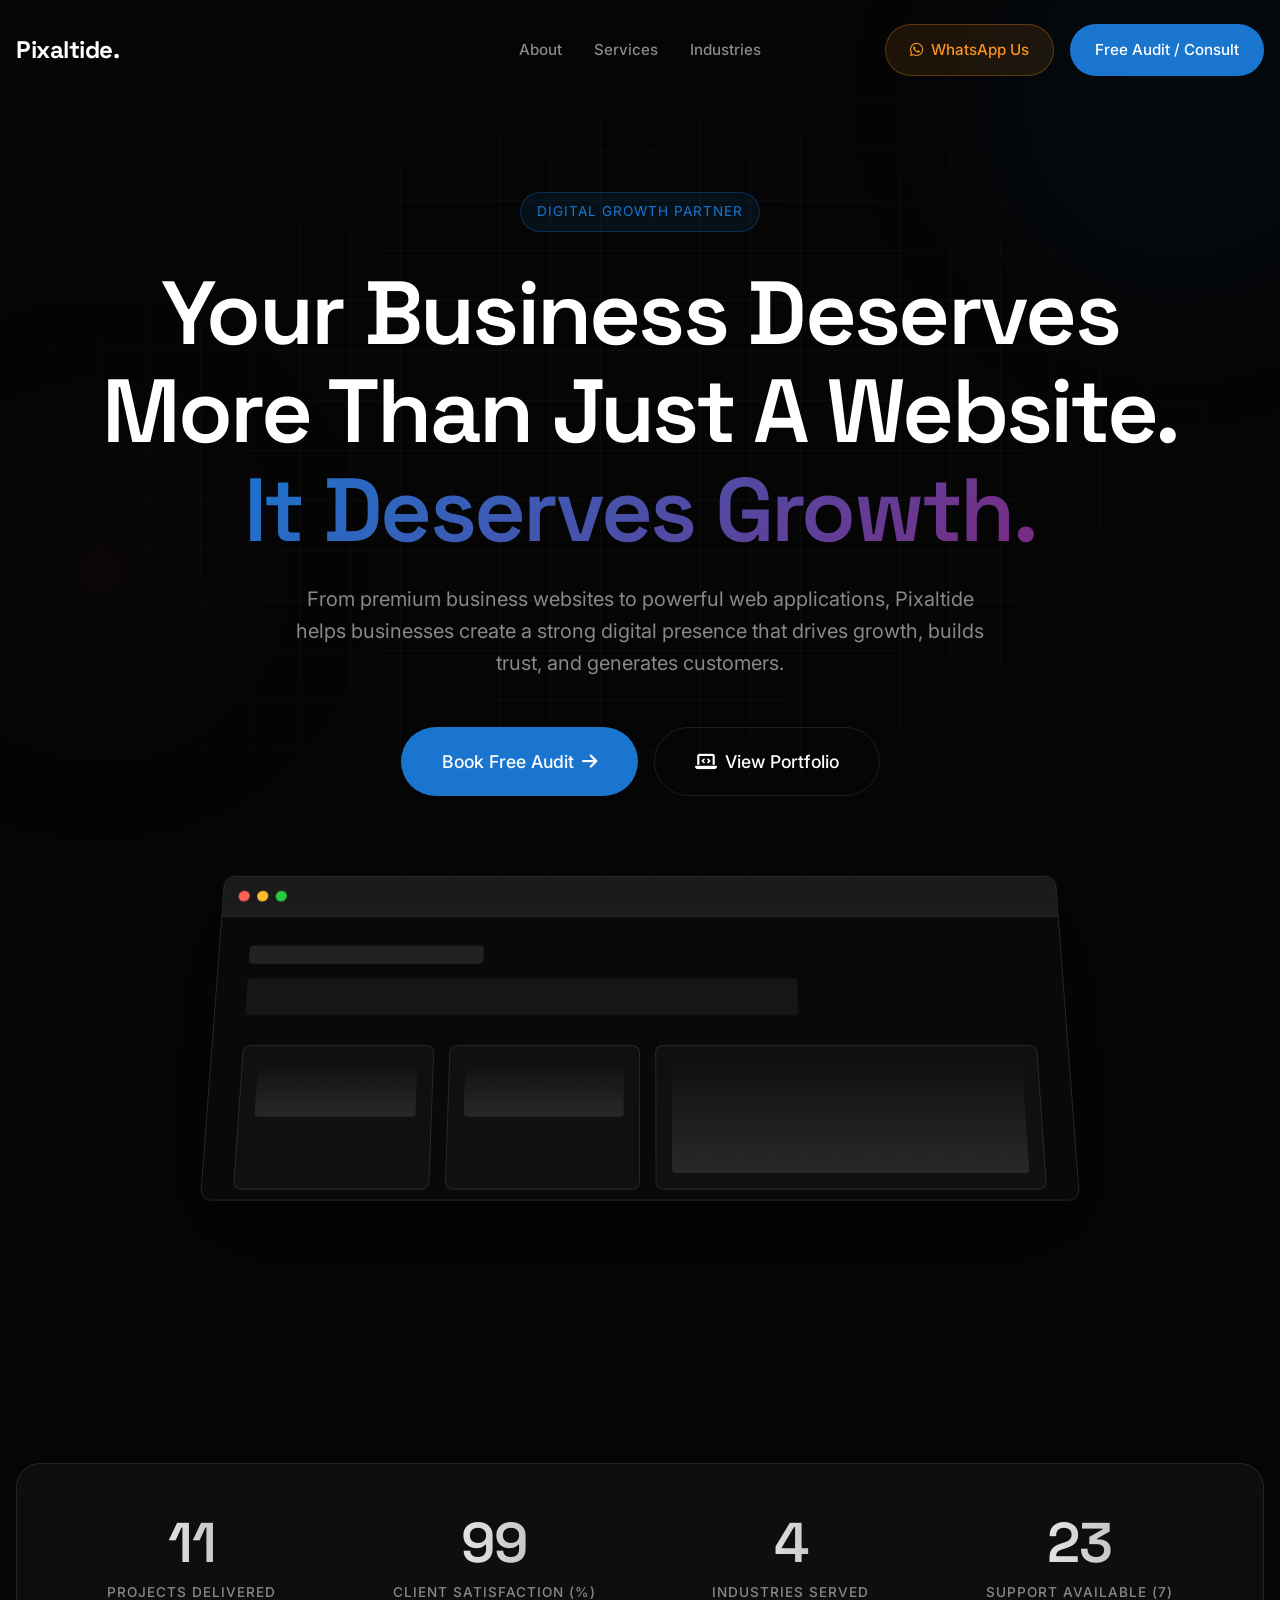
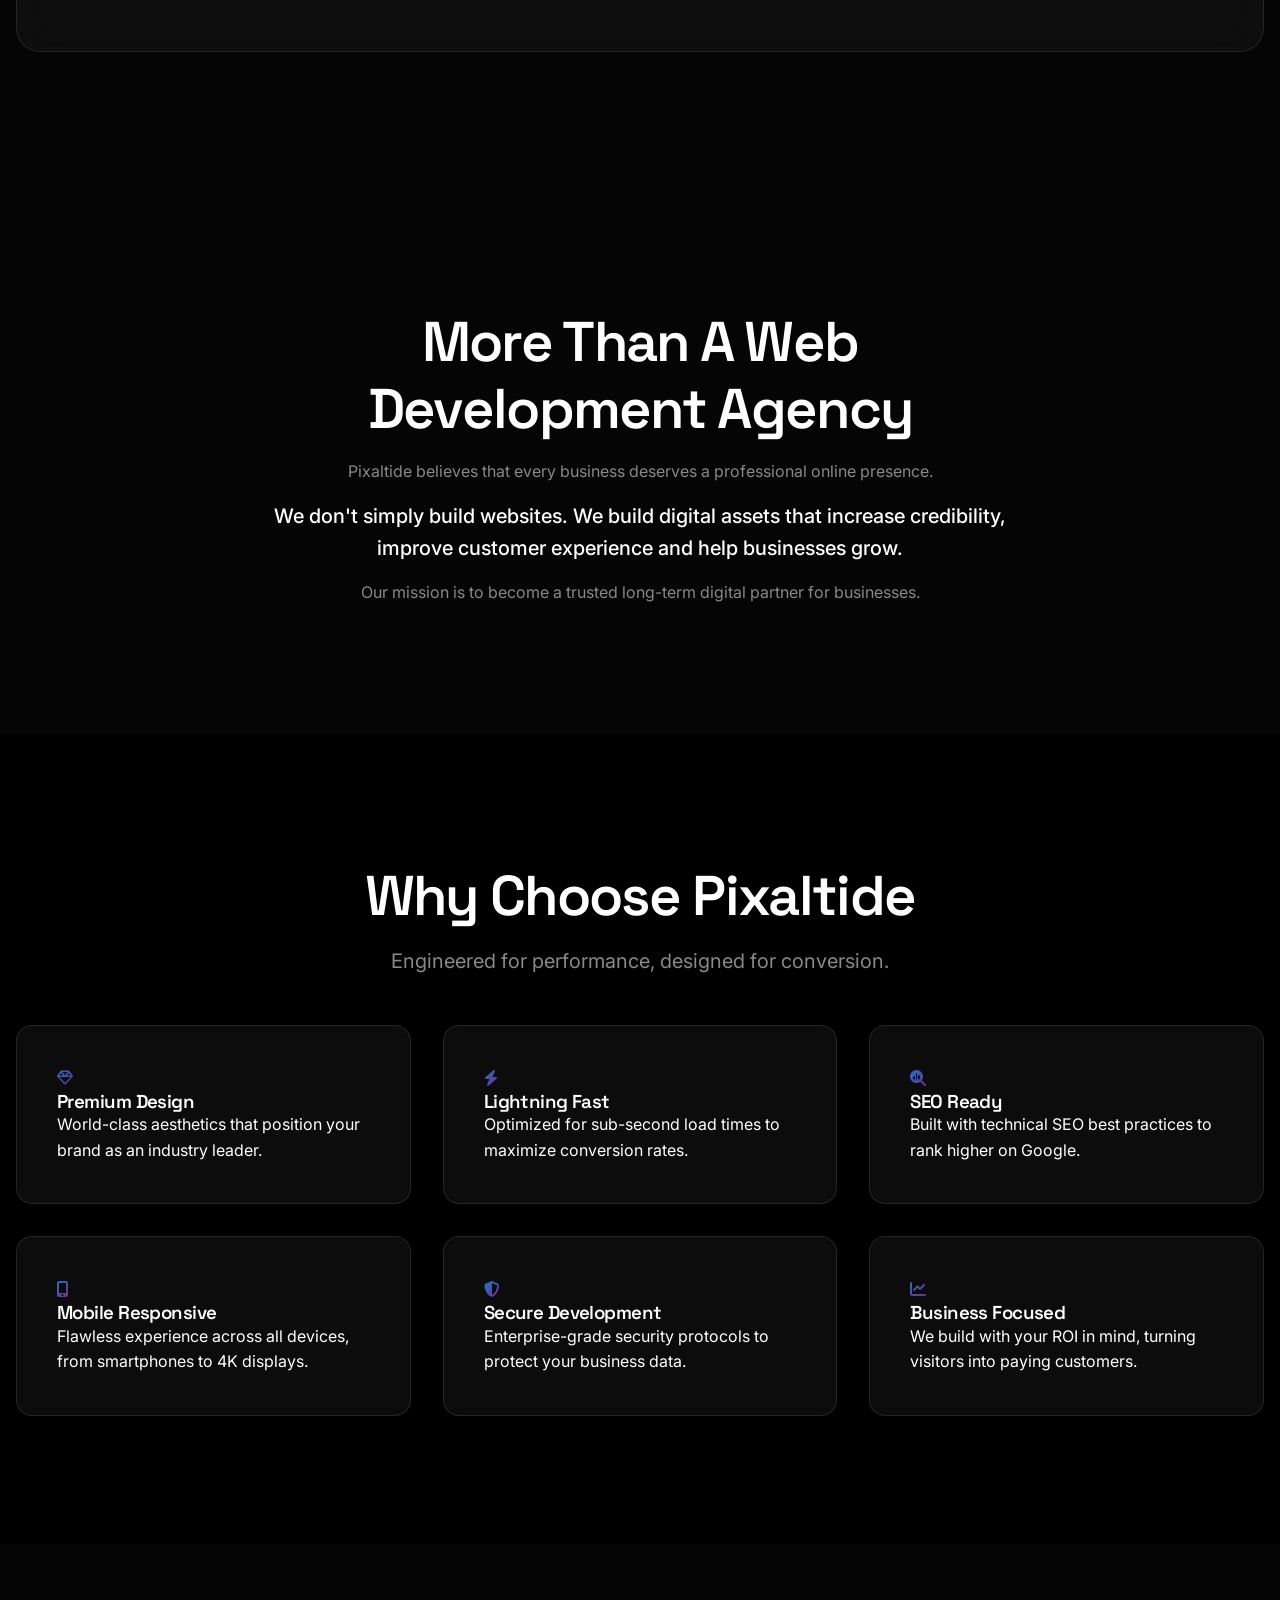
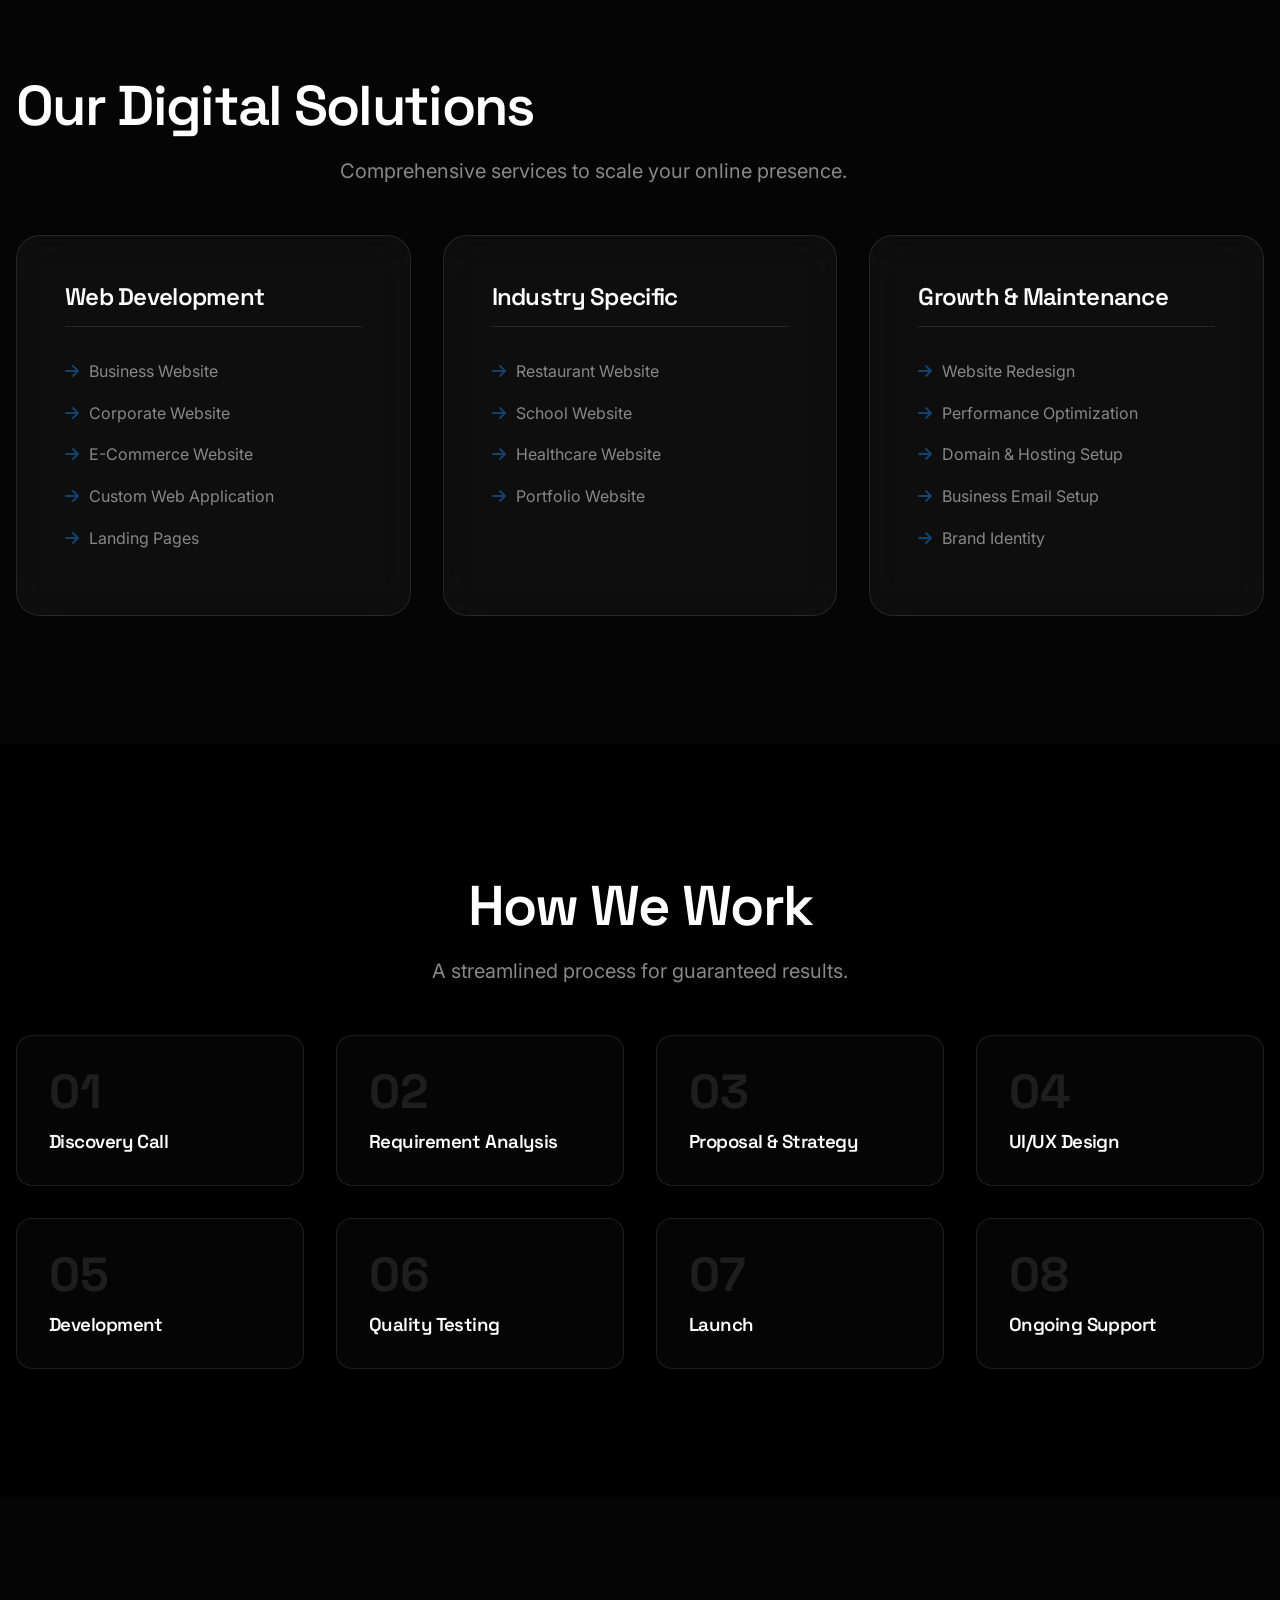
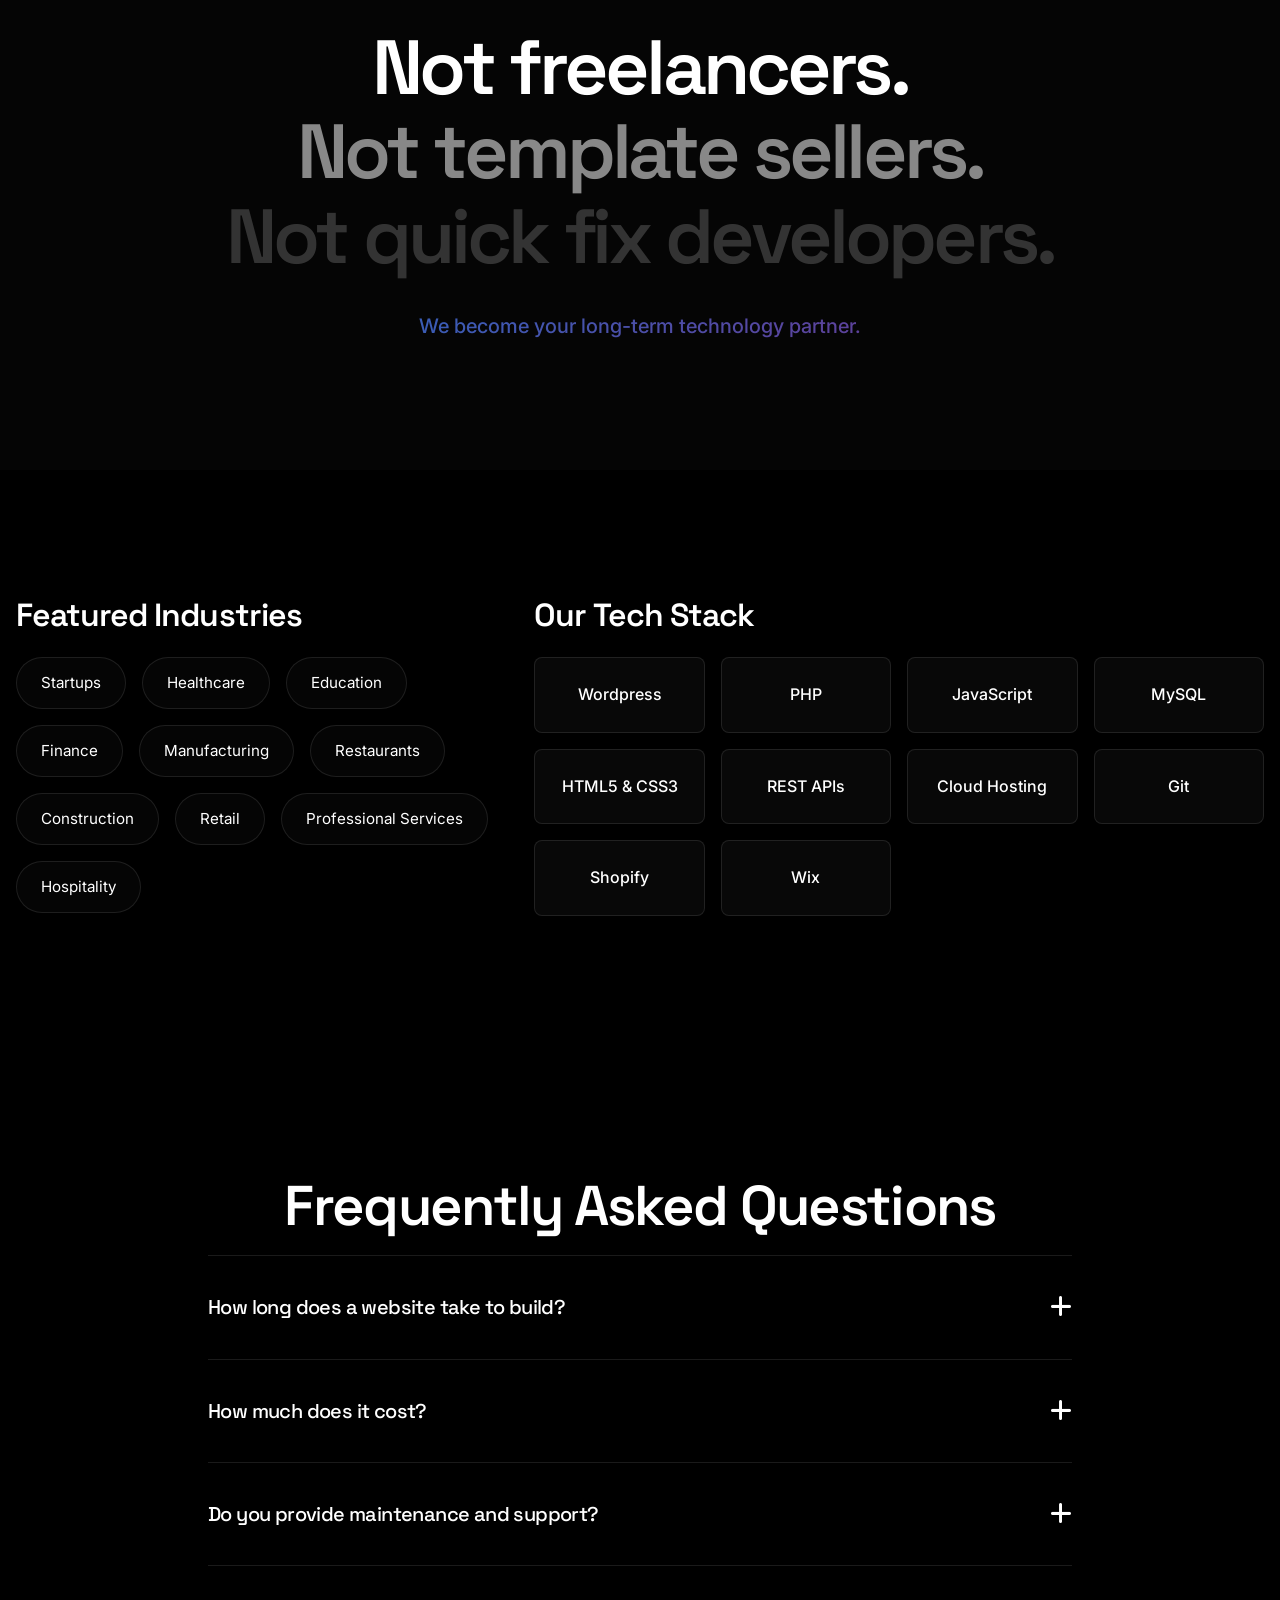
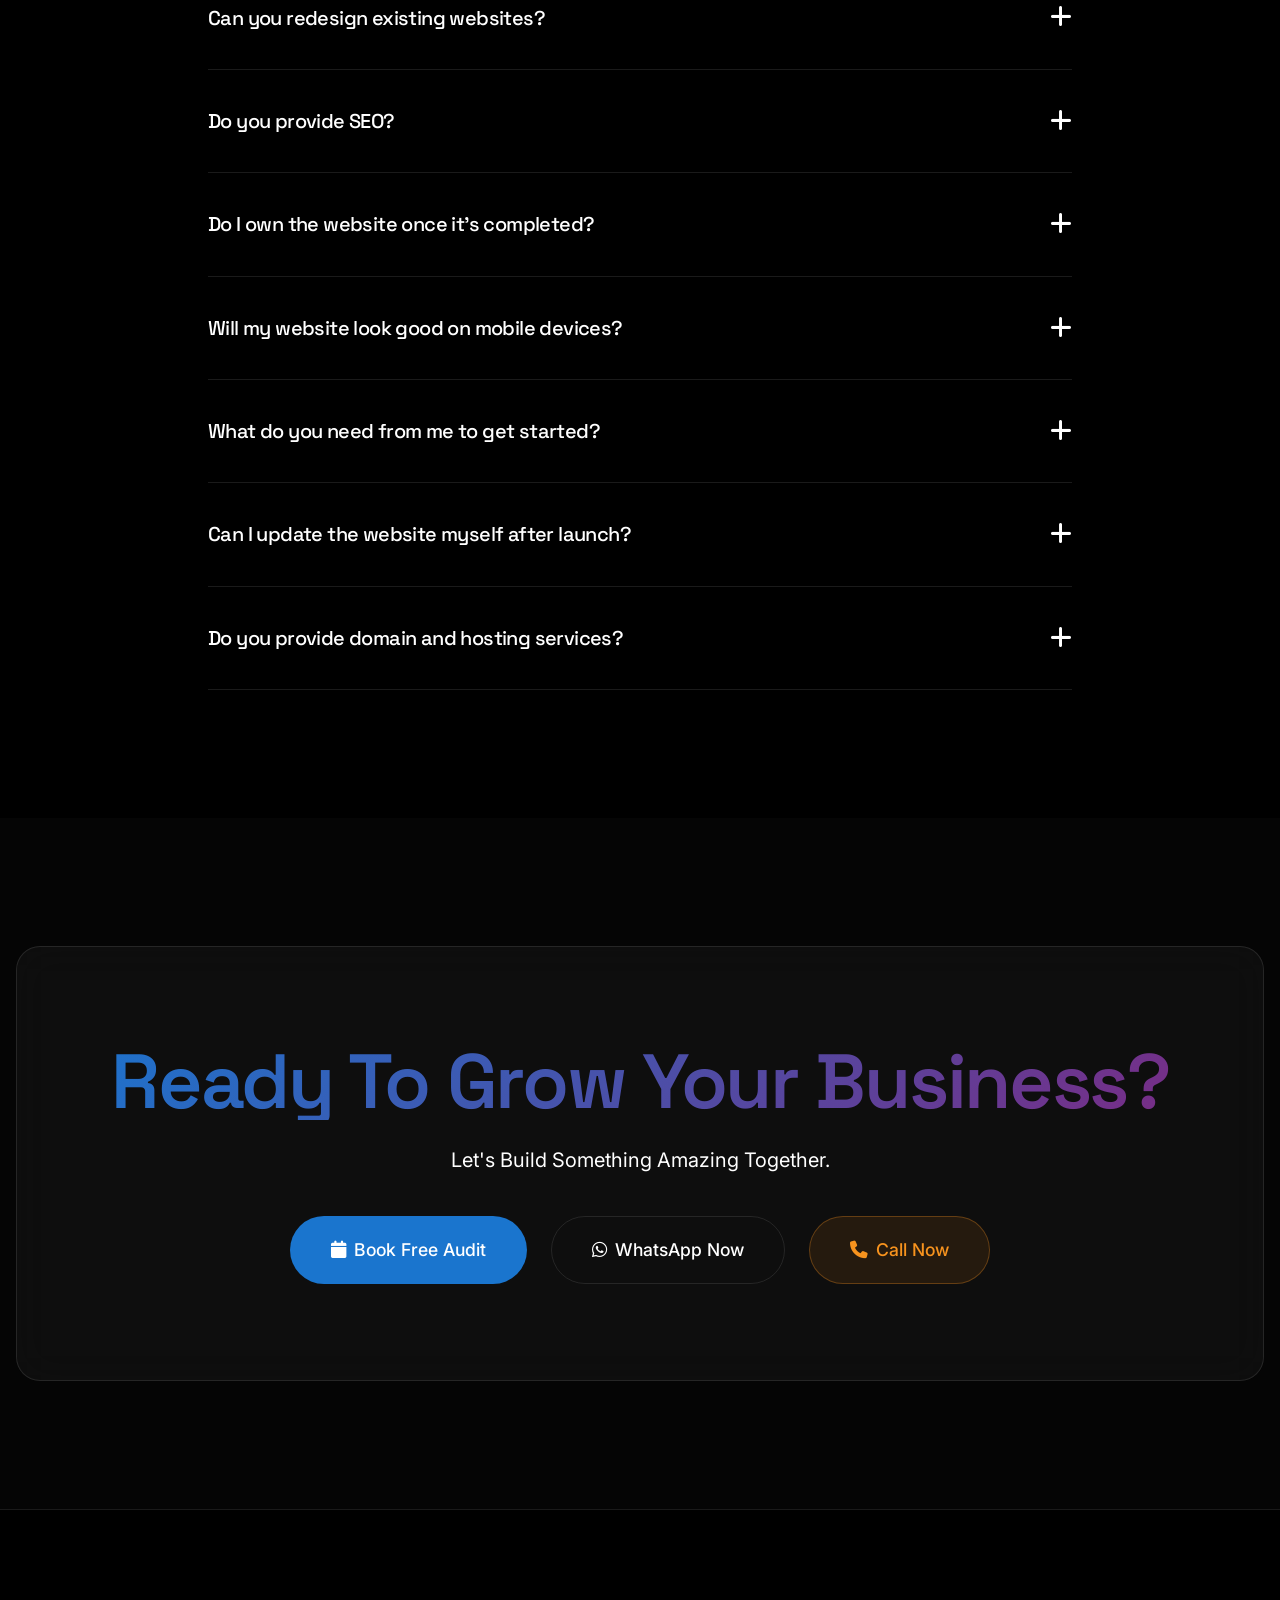
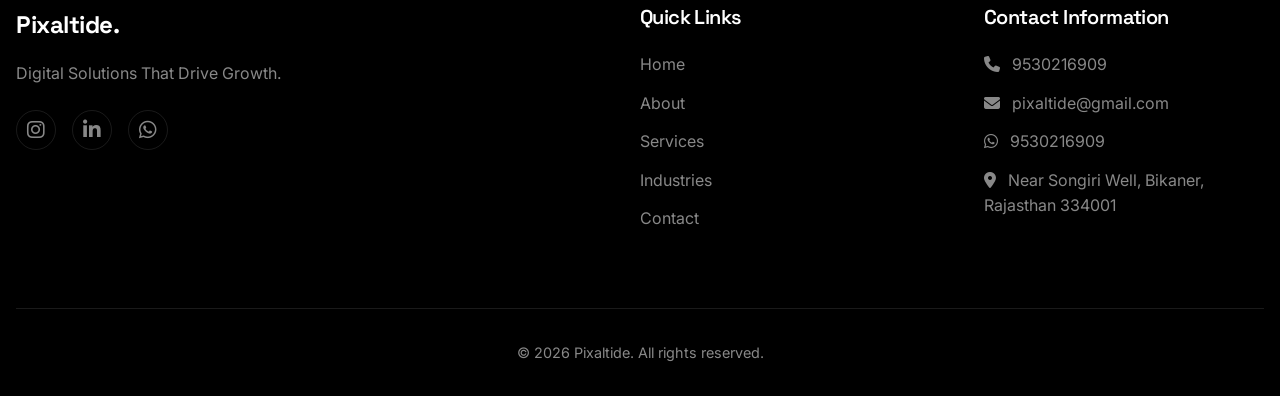
==== index.html @ f2111a34 "speed optimization" ====
<!DOCTYPE html>
<html lang="en">

<head>
  <meta charset="UTF-8">
  <meta name="viewport" content="width=device-width, initial-scale=1.0">

  <!-- Primary Meta Tags -->
  <title>Pixaltide | Best Web Development & Digital Growth Agency in Bikaner</title>
  <meta name="title" content="Pixaltide | Best Web Development & Digital Growth Agency in Bikaner">
  <meta name="description"
    content="Pixaltide is a top-rated web development and digital marketing agency in Bikaner, Rajasthan. We build premium websites, e-commerce stores, and digital strategies to grow your business.">
  <meta name="keywords"
    content="Web development Bikaner, Website design Bikaner, Digital marketing agency Rajasthan, E-commerce development, Custom web apps, SEO services Bikaner, Pixaltide, IT company Bikaner, Website developer near me">
  <meta name="author" content="Pixaltide">
  <meta name="robots" content="index, follow">
  <link rel="canonical" href="https://pixaltide.online/">

  <!-- Favicon -->
  <link rel="icon" type="image/svg+xml"
    href="data:image/svg+xml,%3Csvg xmlns='http://www.w3.org/2000/svg' viewBox='0 0 100 100'%3E%3Cdefs%3E%3ClinearGradient id='g' x1='0%25' y1='0%25' x2='100%25' y2='100%25'%3E%3Cstop offset='0%25' stop-color='%231A75CE'/%3E%3Cstop offset='100%25' stop-color='%237C2982'/%3E%3C/linearGradient%3E%3C/defs%3E%3Crect width='100' height='100' rx='20' fill='url(%23g)'/%3E%3Ctext x='50' y='72' font-family='Arial, sans-serif' font-size='65' font-weight='bold' fill='white' text-anchor='middle'%3EP%3C/text%3E%3C/svg%3E">
  <link rel="apple-touch-icon"
    href="data:image/svg+xml,%3Csvg xmlns='http://www.w3.org/2000/svg' viewBox='0 0 100 100'%3E%3Cdefs%3E%3ClinearGradient id='g' x1='0%25' y1='0%25' x2='100%25' y2='100%25'%3E%3Cstop offset='0%25' stop-color='%231A75CE'/%3E%3Cstop offset='100%25' stop-color='%237C2982'/%3E%3C/linearGradient%3E%3C/defs%3E%3Crect width='100' height='100' rx='20' fill='url(%23g)'/%3E%3Ctext x='50' y='72' font-family='Arial, sans-serif' font-size='65' font-weight='bold' fill='white' text-anchor='middle'%3EP%3C/text%3E%3C/svg%3E">

  <!-- Open Graph / Facebook -->
  <meta property="og:type" content="website">
  <meta property="og:url" content="https://pixaltide.online/">
  <meta property="og:title" content="Pixaltide | Premium Digital Growth Partner">
  <meta property="og:description"
    content="Build. Grow. Scale. We build premium websites and digital experiences that help businesses grow faster, build trust and generate more customers.">
  <meta property="og:image"
    content="https://images.unsplash.com/photo-1460925895917-afdab827c52f?ixlib=rb-4.0.3&auto=format&fit=crop&w=1200&q=80">

  <!-- Twitter -->
  <meta property="twitter:card" content="summary_large_image">
  <meta property="twitter:url" content="https://pixaltide.online/">
  <meta property="twitter:title" content="Pixaltide | Premium Digital Growth Partner">
  <meta property="twitter:description"
    content="Build. Grow. Scale. We build premium websites and digital experiences that help businesses grow faster, build trust and generate more customers.">
  <meta property="twitter:image"
    content="https://images.unsplash.com/photo-1460925895917-afdab827c52f?ixlib=rb-4.0.3&auto=format&fit=crop&w=1200&q=80">

  <!-- Preconnect to CDNs -->
  <link rel="preconnect" href="https://fonts.googleapis.com">
  <link rel="preconnect" href="https://fonts.gstatic.com" crossorigin>
  <link rel="preconnect" href="https://cdnjs.cloudflare.com" crossorigin>

  <!-- Fonts -->
  <link
    href="https://fonts.googleapis.com/css2?family=Inter:wght@300;400;500;600;700&family=Space+Grotesk:wght@500;600;700&display=swap"
    rel="stylesheet">

  <!-- FontAwesome for Icons (Deferred to prevent render blocking) -->
  <link rel="preload" href="https://cdnjs.cloudflare.com/ajax/libs/font-awesome/6.4.0/css/all.min.css" as="style" onload="this.onload=null;this.rel='stylesheet'">
  <noscript><link rel="stylesheet" href="https://cdnjs.cloudflare.com/ajax/libs/font-awesome/6.4.0/css/all.min.css"></noscript>

  <link rel="stylesheet" href="./src/style.css">

  <!-- Local SEO Schema Markup -->
  <script type="application/ld+json">
  {
    "@context": "https://schema.org",
    "@type": "ProfessionalService",
    "name": "Pixaltide",
    "image": "https://images.unsplash.com/photo-1460925895917-afdab827c52f?ixlib=rb-4.0.3&auto=format&fit=crop&w=1200&q=80",
    "url": "https://pixaltide.online",
    "telephone": "+919530216909",
    "email": "pixaltide@gmail.com",
    "description": "Premium Web Development & Digital Growth Partner based in Bikaner, Rajasthan.",
    "address": {
      "@type": "PostalAddress",
      "streetAddress": "Near Songiri Well",
      "addressLocality": "Bikaner",
      "addressRegion": "Rajasthan",
      "postalCode": "334001",
      "addressCountry": "IN"
    },
    "geo": {
      "@type": "GeoCoordinates",
      "latitude": "28.0229",
      "longitude": "73.3119"
    },
    "openingHoursSpecification": {
      "@type": "OpeningHoursSpecification",
      "dayOfWeek": [
        "Monday", "Tuesday", "Wednesday", "Thursday", "Friday", "Saturday"
      ],
      "opens": "09:00",
      "closes": "19:00"
    }
  }
  </script>

</head>

<body class="dark-theme">
  <!-- Grid Background -->
  <div class="bg-grid"></div>
  <div class="glow-orb orb-1"></div>
  <div class="glow-orb orb-2"></div>

  <!-- Navigation -->
  <header class="navbar" id="navbar">
    <div class="container nav-container">
      <a href="#" class="logo" style="font-weight: 700; font-size: 1.5rem; letter-spacing: -0.5px;">
        <span class="text">Pixaltide.</span>
      </a>
      <nav class="nav-links">
        <a href="#about">About</a>
        <a href="#services">Services</a>
        <!-- <a href="#portfolio">Portfolio</a> -->
        <a href="#industries">Industries</a>
        <!-- <a href="#blog">Blog</a> -->
      </nav>
      <div class="nav-actions">
        <a href="https://wa.me/919530216909" class="btn btn-secondary"><i class="fa-brands fa-whatsapp mr-2"></i>
          WhatsApp Us</a>
        <a href="https://calendly.com/pixaltide/30min" target="_blank" class="btn btn-primary">Free Audit / Consult</a>
      </div>
      <button class="mobile-menu-btn" aria-label="Toggle Menu">
        <span></span>
        <span></span>
        <span></span>
      </button>
    </div>
  </header>

  <!-- Mobile Menu Overlay -->
  <div class="mobile-menu">
    <div class="mobile-nav-links">
      <a href="#about" class="mobile-link">About</a>
      <a href="#services" class="mobile-link">Services</a>
      <!-- <a href="#portfolio" class="mobile-link">Portfolio</a> -->
      <a href="#industries" class="mobile-link">Industries</a>
      <!-- <a href="#blog" class="mobile-link">Blog</a> -->
      <a href="https://wa.me/919530216909" class="btn btn-secondary mt-4 w-full"><i
          class="fa-brands fa-whatsapp mr-2"></i> WhatsApp Us</a>
      <a href="https://calendly.com/pixaltide/30min" target="_blank" class="btn btn-primary mt-2 w-full">Free Audit /
        Consult</a>
    </div>
  </div>

  <main>
    <!-- HERO SECTION -->
    <section class="hero section-spacing" id="home">
      <div class="container hero-container">
        <div class="badge fade-up">Digital Growth Partner</div>
        <h1 class="hero-title fade-up stagger-1">
          Your Business Deserves <br>
          More Than Just A Website. <br>
          <span class="text-gradient">It Deserves Growth.</span>
        </h1>
        <p class="hero-subtitle fade-up stagger-2">
          From premium business websites to powerful web applications, Pixaltide helps businesses create a strong
          digital presence that drives growth, builds trust, and generates customers.
        </p>
        <div class="hero-ctas fade-up stagger-3">
          <a href="https://calendly.com/pixaltide/30min" target="_blank" class="btn btn-primary btn-lg">Book Free Audit
            <span class="arrow"><i class="fa-solid fa-arrow-right"></i></span></a>
          <a href="#portfolio" class="btn btn-outline btn-lg"><i class="fa-solid fa-laptop-code mr-2"></i> View
            Portfolio</a>
        </div>

        <div class="hero-dashboard fade-up stagger-4">
          <div class="dashboard-mockup glass-panel">
            <div class="mockup-header">
              <span class="dot red"></span>
              <span class="dot yellow"></span>
              <span class="dot green"></span>
            </div>
            <div class="mockup-body">
              <div class="skeleton-line w-30"></div>
              <div class="skeleton-title w-70"></div>
              <div class="stats-grid">
                <div class="stat-box">
                  <div class="skeleton-chart"></div>
                </div>
                <div class="stat-box">
                  <div class="skeleton-chart"></div>
                </div>
                <div class="stat-box">
                  <div class="skeleton-chart h-full"></div>
                </div>
              </div>
            </div>
          </div>
        </div>
      </div>
    </section>

    <!-- SOCIAL PROOF / STATS -->
    <section class="stats section-spacing py-0">
      <div class="container">
        <div class="stats-wrapper glass-panel fade-up">
          <div class="stat-item">
            <h2 class="stat-number" data-target="12">0</h2>
            <p class="stat-label">Projects Delivered</p>
          </div>
          <div class="stat-item">
            <h2 class="stat-number" data-target="100">0</h2>
            <p class="stat-label">Client Satisfaction (%)</p>
          </div>
          <div class="stat-item">
            <h2 class="stat-number" data-target="5">0</h2>
            <p class="stat-label">Industries Served</p>
          </div>
          <div class="stat-item">
            <h2 class="stat-number" data-target="24">0</h2>
            <p class="stat-label">Support Available (7)</p>
          </div>
        </div>
      </div>
    </section>

    <!-- ABOUT SECTION -->
    <section class="about section-spacing" id="about">
      <div class="container text-center">
        <h2 class="section-title fade-up">More Than A Web <br>Development Agency</h2>
        <div class="about-content fade-up stagger-1 mx-auto max-w-3xl">
          <p class="text-lg text-muted mb-4">
            Pixaltide believes that every business deserves a professional online presence.
          </p>
          <p class="text-xl fw-500 text-white mb-4">
            We don't simply build websites. We build digital assets that increase credibility, improve customer
            experience and help businesses grow.
          </p>
          <p class="text-lg text-muted">
            Our mission is to become a trusted long-term digital partner for businesses.
          </p>
        </div>
      </div>
    </section>

    <!-- WHY CHOOSE US -->
    <section class="features section-spacing bg-darker">
      <div class="container">
        <div class="section-header text-center fade-up">
          <h2 class="section-title">Why Choose Pixaltide</h2>
          <p class="section-subtitle">Engineered for performance, designed for conversion.</p>
        </div>
        <div class="grid grid-3">
          <!-- Features -->
          <div class="card glass-card fade-up">
            <div class="card-icon"><i class="fa-regular fa-gem text-gradient"></i></div>
            <h3>Premium Design</h3>
            <p>World-class aesthetics that position your brand as an industry leader.</p>
          </div>
          <div class="card glass-card fade-up stagger-1">
            <div class="card-icon"><i class="fa-solid fa-bolt text-gradient"></i></div>
            <h3>Lightning Fast</h3>
            <p>Optimized for sub-second load times to maximize conversion rates.</p>
          </div>
          <div class="card glass-card fade-up stagger-2">
            <div class="card-icon"><i class="fa-solid fa-magnifying-glass-chart text-gradient"></i></div>
            <h3>SEO Ready</h3>
            <p>Built with technical SEO best practices to rank higher on Google.</p>
          </div>
          <div class="card glass-card fade-up">
            <div class="card-icon"><i class="fa-solid fa-mobile-screen-button text-gradient"></i></div>
            <h3>Mobile Responsive</h3>
            <p>Flawless experience across all devices, from smartphones to 4K displays.</p>
          </div>
          <div class="card glass-card fade-up stagger-1">
            <div class="card-icon"><i class="fa-solid fa-shield-halved text-gradient"></i></div>
            <h3>Secure Development</h3>
            <p>Enterprise-grade security protocols to protect your business data.</p>
          </div>
          <div class="card glass-card fade-up stagger-2">
            <div class="card-icon"><i class="fa-solid fa-chart-line text-gradient"></i></div>
            <h3>Business Focused</h3>
            <p>We build with your ROI in mind, turning visitors into paying customers.</p>
          </div>
        </div>
      </div>
    </section>

    <!-- SERVICES -->
    <section class="services section-spacing" id="services">
      <div class="container">
        <div class="section-header fade-up">
          <h2 class="section-title">Our Digital Solutions</h2>
          <p class="section-subtitle">Comprehensive services to scale your online presence.</p>
        </div>

        <div class="service-grid">
          <!-- Web Dev -->
          <div class="service-card glass-panel fade-up">
            <h3 class="service-category">Web Development</h3>
            <ul class="service-list">
              <li>Business Website</li>
              <li>Corporate Website</li>
              <li>E-Commerce Website</li>
              <li>Custom Web Application</li>
              <li>Landing Pages</li>
            </ul>
          </div>

          <!-- Industry Specific -->
          <div class="service-card glass-panel fade-up stagger-1">
            <h3 class="service-category">Industry Specific</h3>
            <ul class="service-list">
              <li>Restaurant Website</li>
              <li>School Website</li>
              <li>Healthcare Website</li>
              <li>Portfolio Website</li>
            </ul>
          </div>

          <!-- Tech & Maintenance -->
          <div class="service-card glass-panel fade-up stagger-2">
            <h3 class="service-category">Growth & Maintenance</h3>
            <ul class="service-list">
              <li>Website Redesign</li>
              <li>Performance Optimization</li>
              <li>Domain & Hosting Setup</li>
              <li>Business Email Setup</li>
              <li>Brand Identity</li>
            </ul>
          </div>
        </div>
      </div>
    </section>

    <!-- PORTFOLIO SECTION -->
    <!-- <section class="portfolio section-spacing bg-darker" id="portfolio">
      <div class="container">
        <div class="section-header text-center fade-up">
          <h2 class="section-title">Our Work</h2>
          <p class="section-subtitle">A glimpse into the digital experiences we've crafted.</p>
        </div>

        <div class="grid grid-3">

          <div class="card glass-card fade-up">
            <div class="portfolio-img-wrapper" style="overflow: hidden; border-radius: 8px; margin-bottom: 1rem;">
              <img
                src="https://images.unsplash.com/photo-1555421689-491a97ff2040?ixlib=rb-4.0.3&auto=format&fit=crop&w=800&q=80"
                alt="E-Commerce Project"
                style="width: 100%; height: 220px; object-fit: cover; transition: transform 0.3s ease;"
                onmouseover="this.style.transform='scale(1.05)'" onmouseout="this.style.transform='scale(1)'">
            </div>
            <div class="badge badge-gold mb-3">E-Commerce</div>
            <h3><a href="#" style="color: inherit; text-decoration: none;">Urban Fashion Store</a></h3>
            <p class="text-muted" style="margin-top: 8px;">A high-converting premium e-commerce platform with fast
              checkout.</p>
            <a href="#" class="text-gradient fw-500"
              style="display: inline-block; margin-top: 1rem; text-decoration: none;">View Project <i
                class="fa-solid fa-arrow-right ml-1"></i></a>
          </div>


          <div class="card glass-card fade-up stagger-1">
            <div class="portfolio-img-wrapper" style="overflow: hidden; border-radius: 8px; margin-bottom: 1rem;">
              <img
                src="https://images.unsplash.com/photo-1497366216548-37526070297c?ixlib=rb-4.0.3&auto=format&fit=crop&w=800&q=80"
                alt="Corporate Website"
                style="width: 100%; height: 220px; object-fit: cover; transition: transform 0.3s ease;"
                onmouseover="this.style.transform='scale(1.05)'" onmouseout="this.style.transform='scale(1)'">
            </div>
            <div class="badge badge-gold mb-3">Corporate</div>
            <h3><a href="#" style="color: inherit; text-decoration: none;">Nexus Financial Group</a></h3>
            <p class="text-muted" style="margin-top: 8px;">A professional, trust-building corporate website for a
              finance firm.</p>
            <a href="#" class="text-gradient fw-500"
              style="display: inline-block; margin-top: 1rem; text-decoration: none;">View Project <i
                class="fa-solid fa-arrow-right ml-1"></i></a>
          </div>


          <div class="card glass-card fade-up stagger-2">
            <div class="portfolio-img-wrapper" style="overflow: hidden; border-radius: 8px; margin-bottom: 1rem;">
              <img
                src="https://images.unsplash.com/photo-1514933651103-005eec06c04b?ixlib=rb-4.0.3&auto=format&fit=crop&w=800&q=80"
                alt="Restaurant Web App"
                style="width: 100%; height: 220px; object-fit: cover; transition: transform 0.3s ease;"
                onmouseover="this.style.transform='scale(1.05)'" onmouseout="this.style.transform='scale(1)'">
            </div>
            <div class="badge badge-gold mb-3">Hospitality</div>
            <h3><a href="#" style="color: inherit; text-decoration: none;">Gourmet Bistro</a></h3>
            <p class="text-muted" style="margin-top: 8px;">An elegant restaurant website with integrated online
              reservations.</p>
            <a href="#" class="text-gradient fw-500"
              style="display: inline-block; margin-top: 1rem; text-decoration: none;">View Project <i
                class="fa-solid fa-arrow-right ml-1"></i></a>
          </div>
        </div>
      </div>
    </section> -->

    <!-- CA FIRM PARTNERSHIP -->
    <!-- <section class="ca-partnership section-spacing">
      <div class="container">
        <div class="ca-wrapper glass-panel gradient-border fade-up">
          <div class="ca-content">
            <div class="badge badge-gold mb-4">Special Partnership Program</div>
            <h2 class="section-title">Helping CA Firms Deliver Complete Digital Solutions</h2>
            <p class="text-lg text-muted mb-6">
              Pixaltide partners with Chartered Accountants to provide professional websites and digital services
              directly to their clients, acting as your extended tech team.
            </p>
            <ul class="check-list">
              <li><span class="check"><i class="fa-solid fa-check"></i></span> Trusted Partnership</li>
              <li><span class="check"><i class="fa-solid fa-check"></i></span> Professional Process</li>
              <li><span class="check"><i class="fa-solid fa-check"></i></span> White-label Support</li>
              <li><span class="check"><i class="fa-solid fa-check"></i></span> Long-Term Collaboration</li>
            </ul>
            <a href="https://calendly.com/pixaltide/30min" target="_blank" class="btn btn-outline mt-6">Partner With Us</a>
          </div>
          <div class="ca-graphic">
            <div class="abstract-shape"></div>
          </div>
        </div>
      </div>
    </section> -->

    <!-- PROCESS -->
    <section class="process section-spacing bg-darker">
      <div class="container">
        <div class="section-header text-center fade-up">
          <h2 class="section-title">How We Work</h2>
          <p class="section-subtitle">A streamlined process for guaranteed results.</p>
        </div>

        <div class="process-timeline">
          <div class="process-step fade-up">
            <div class="step-number">01</div>
            <h3>Discovery Call</h3>
          </div>
          <div class="process-step fade-up stagger-1">
            <div class="step-number">02</div>
            <h3>Requirement Analysis</h3>
          </div>
          <div class="process-step fade-up stagger-2">
            <div class="step-number">03</div>
            <h3>Proposal & Strategy</h3>
          </div>
          <div class="process-step fade-up stagger-3">
            <div class="step-number">04</div>
            <h3>UI/UX Design</h3>
          </div>
          <div class="process-step fade-up">
            <div class="step-number">05</div>
            <h3>Development</h3>
          </div>
          <div class="process-step fade-up stagger-1">
            <div class="step-number">06</div>
            <h3>Quality Testing</h3>
          </div>
          <div class="process-step fade-up stagger-2">
            <div class="step-number">07</div>
            <h3>Launch</h3>
          </div>
          <div class="process-step fade-up stagger-3">
            <div class="step-number">08</div>
            <h3>Ongoing Support</h3>
          </div>
        </div>
      </div>
    </section>

    <!-- WHY WE ARE DIFFERENT -->
    <section class="different section-spacing">
      <div class="container text-center">
        <h2 class="massive-text fade-up">Not freelancers.</h2>
        <h2 class="massive-text text-muted fade-up stagger-1">Not template sellers.</h2>
        <h2 class="massive-text text-dark fade-up stagger-2">Not quick fix developers.</h2>
        <p class="text-xl fw-500 text-gradient mt-8 fade-up stagger-3">We become your long-term technology partner.</p>
      </div>
    </section>

    <!-- INDUSTRIES & TECH STACK -->
    <section class="industries-tech section-spacing bg-darker" id="industries">
      <div class="container">
        <div class="grid grid-2-uneven">

          <div class="industries-col fade-up">
            <h3 class="mb-6 text-2xl">Featured Industries</h3>
            <div class="pill-container">
              <span class="pill">Startups</span>
              <span class="pill">Healthcare</span>
              <span class="pill">Education</span>
              <span class="pill">Finance</span>
              <span class="pill">Manufacturing</span>
              <span class="pill">Restaurants</span>
              <span class="pill">Construction</span>
              <span class="pill">Retail</span>
              <span class="pill">Professional Services</span>
              <span class="pill">Hospitality</span>
            </div>
          </div>

          <div class="tech-col fade-up stagger-1">
            <h3 class="mb-6 text-2xl">Our Tech Stack</h3>
            <div class="tech-grid">
              <div class="tech-item">Wordpress</div>
              <div class="tech-item">PHP</div>
              <div class="tech-item">JavaScript</div>
              <div class="tech-item">MySQL</div>
              <div class="tech-item">HTML5 & CSS3</div>
              <div class="tech-item">REST APIs</div>
              <div class="tech-item">Cloud Hosting</div>
              <div class="tech-item">Git</div>
              <div class="tech-item">Shopify</div>
              <div class="tech-item">Wix</div>
            </div>
          </div>

        </div>
      </div>
    </section>

    <!-- BLOG SECTION (MEDIUM) -->
    <!-- <section class="blog section-spacing" id="blog">
      <div class="container">
        <div class="section-header text-center fade-up">
          <h2 class="section-title">Latest Insights</h2>
          <p class="section-subtitle">Read our latest articles on Medium</p>
        </div>

        <div class="grid grid-3">

          <div class="card glass-card fade-up">
            <img
              src="https://images.unsplash.com/photo-1460925895917-afdab827c52f?ixlib=rb-4.0.3&auto=format&fit=crop&w=800&q=80"
              alt="Blog Post"
              style="width: 100%; height: 200px; object-fit: cover; border-radius: 8px; margin-bottom: 1rem;">
            <div class="badge badge-gold mb-4">Web Development</div>
            <h3><a href="https://medium.com/@pixaltide" target="_blank"
                style="color: inherit; text-decoration: none;">10 Web Design Trends to Watch in 2026</a></h3>
            <p class="text-muted" style="margin-top: 10px;">Discover the latest trends that are shaping the future of
              web design and user experience.</p>
            <a href="https://medium.com/@pixaltide" target="_blank" class="btn btn-outline"
              style="margin-top: 1.5rem;">Read on Medium <i class="fa-solid fa-arrow-up-right-from-square ml-2"></i></a>
          </div>


          <div class="card glass-card fade-up stagger-1">
            <img
              src="https://images.unsplash.com/photo-1551288049-bebda4e38f71?ixlib=rb-4.0.3&auto=format&fit=crop&w=800&q=80"
              alt="Blog Post"
              style="width: 100%; height: 200px; object-fit: cover; border-radius: 8px; margin-bottom: 1rem;">
            <div class="badge badge-gold mb-4">SEO Strategy</div>
            <h3><a href="https://medium.com/@pixaltide" target="_blank"
                style="color: inherit; text-decoration: none;">How to Optimize Your Site for Speed</a></h3>
            <p class="text-muted" style="margin-top: 10px;">Learn why page speed matters and how you can optimize your
              website to rank higher.</p>
            <a href="https://medium.com/@pixaltide" target="_blank" class="btn btn-outline"
              style="margin-top: 1.5rem;">Read on Medium <i class="fa-solid fa-arrow-up-right-from-square ml-2"></i></a>
          </div>


          <div class="card glass-card fade-up stagger-2">
            <img
              src="https://images.unsplash.com/photo-1552664730-d307ca884978?ixlib=rb-4.0.3&auto=format&fit=crop&w=800&q=80"
              alt="Blog Post"
              style="width: 100%; height: 200px; object-fit: cover; border-radius: 8px; margin-bottom: 1rem;">
            <div class="badge badge-gold mb-4">Business Growth</div>
            <h3><a href="https://medium.com/@pixaltide" target="_blank"
                style="color: inherit; text-decoration: none;">Why Your Business Needs a Custom Web App</a></h3>
            <p class="text-muted" style="margin-top: 10px;">Explore how custom web applications can automate your
              business processes effectively.</p>
            <a href="https://medium.com/@pixaltide" target="_blank" class="btn btn-outline"
              style="margin-top: 1.5rem;">Read on Medium <i class="fa-solid fa-arrow-up-right-from-square ml-2"></i></a>
          </div>
        </div>

        <div class="text-center mt-8 fade-up">
          <a href="https://medium.com/@pixaltide" target="_blank" class="btn btn-primary btn-lg">View All Articles on
            Medium <i class="fa-brands fa-medium ml-2"></i></a>
        </div>
      </div>
    </section> -->

    <!-- FAQ -->
    <section class="faq section-spacing bg-darker">
      <div class="container max-w-4xl">
        <div class="section-header text-center fade-up">
          <h2 class="section-title">Frequently Asked Questions</h2>
        </div>

        <div class="accordion fade-up">
          <div class="accordion-item">
            <div class="accordion-header">
              <h3>How long does a website take to build?</h3>
              <span class="icon"><i class="fa-solid fa-plus"></i></span>
            </div>
            <div class="accordion-body">
              <p>Depending on the complexity, a standard business website takes 2-4 weeks, while custom web applications
                can take 6-12 weeks.</p>
            </div>
          </div>
          <div class="accordion-item">
            <div class="accordion-header">
              <h3>How much does it cost?</h3>
              <span class="icon"><i class="fa-solid fa-plus"></i></span>
            </div>
            <div class="accordion-body">
              <p>Every project is unique. We provide custom quotes after our discovery call and requirement analysis to
                ensure you only pay for exactly what your business needs.</p>
            </div>
          </div>
          <div class="accordion-item">
            <div class="accordion-header">
              <h3>Do you provide maintenance and support?</h3>
              <span class="icon"><i class="fa-solid fa-plus"></i></span>
            </div>
            <div class="accordion-body">
              <p>Yes, we believe in long-term partnerships. We offer ongoing maintenance, security updates, and
                performance monitoring for all our clients.</p>
            </div>
          </div>
          <div class="accordion-item">
            <div class="accordion-header">
              <h3>Can you redesign existing websites?</h3>
              <span class="icon"><i class="fa-solid fa-plus"></i></span>
            </div>
            <div class="accordion-body">
              <p>Absolutely. We can completely revamp your existing website to improve its design, performance, and
                conversion rates.</p>
            </div>
          </div>
          <div class="accordion-item">
            <div class="accordion-header">
              <h3>Do you provide SEO?</h3>
              <span class="icon"><i class="fa-solid fa-plus"></i></span>
            </div>
            <div class="accordion-body">
              <p>Yes, all our websites are built with technical SEO best practices. We also offer advanced SEO services
                to help you rank higher on Google.</p>
            </div>
          </div>
          <div class="accordion-item">
            <div class="accordion-header">
              <h3>Do I own the website once it's completed?</h3>
              <span class="icon"><i class="fa-solid fa-plus"></i></span>
            </div>
            <div class="accordion-body">
              <p>Yes, absolutely. Once the project is fully paid for and launched, you have 100% ownership of your
                website, including the design, content, and source code.</p>
            </div>
          </div>
          <div class="accordion-item">
            <div class="accordion-header">
              <h3>Will my website look good on mobile devices?</h3>
              <span class="icon"><i class="fa-solid fa-plus"></i></span>
            </div>
            <div class="accordion-body">
              <p>Definitely. Over 60% of web traffic comes from mobile devices, so all our websites are built with a
                "mobile-first" approach to ensure flawless performance on any screen size.</p>
            </div>
          </div>
          <div class="accordion-item">
            <div class="accordion-header">
              <h3>What do you need from me to get started?</h3>
              <span class="icon"><i class="fa-solid fa-plus"></i></span>
            </div>
            <div class="accordion-body">
              <p>To begin, we'll need your business logo, brand colors, text content for the pages, and any specific
                features you want. Don't have these ready? We can help you create them.</p>
            </div>
          </div>
          <div class="accordion-item">
            <div class="accordion-header">
              <h3>Can I update the website myself after launch?</h3>
              <span class="icon"><i class="fa-solid fa-plus"></i></span>
            </div>
            <div class="accordion-body">
              <p>Yes! We build websites on user-friendly content management systems (CMS). We'll provide you with a
                dashboard and training so you can easily update text, images, and blogs without knowing how to code.</p>
            </div>
          </div>
          <div class="accordion-item">
            <div class="accordion-header">
              <h3>Do you provide domain and hosting services?</h3>
              <span class="icon"><i class="fa-solid fa-plus"></i></span>
            </div>
            <div class="accordion-body">
              <p>Yes, we offer complete end-to-end solutions. We can register your domain, set up premium lightning-fast
                hosting, and configure professional business emails for your team.</p>
            </div>
          </div>
        </div>
      </div>
    </section>

    <!-- FINAL CTA -->
    <section class="final-cta section-spacing" id="contact">
      <div class="container">
        <div class="cta-box glass-panel text-center fade-up">
          <h2 class="massive-title text-gradient mb-6">Ready To Grow Your Business?</h2>
          <p class="text-xl mb-10">Let's Build Something Amazing Together.</p>
          <div class="cta-buttons">
            <a href="https://calendly.com/pixaltide/30min" target="_blank" class="btn btn-primary btn-lg"><i
                class="fa-solid fa-calendar mr-2"></i> Book Free Audit</a>
            <a href="https://wa.me/919530216909" class="btn btn-outline btn-lg"><i
                class="fa-brands fa-whatsapp mr-2"></i> WhatsApp Now</a>
            <a href="tel:9530216909" class="btn btn-secondary btn-lg"><i class="fa-solid fa-phone mr-2"></i> Call
              Now</a>
          </div>
        </div>
      </div>
    </section>
  </main>

  <!-- FOOTER -->
  <footer class="footer">
    <div class="container">
      <div class="footer-grid">
        <div class="footer-brand">
          <a href="#" class="logo text-2xl mb-4 d-block" style="font-weight: 700; letter-spacing: -0.5px;">
            <span class="text">Pixaltide.</span>
          </a>
          <p class="text-muted mb-6">Digital Solutions That Drive Growth.</p>
          <div class="social-links">
            <a href="https://www.instagram.com/pixaltide" target="_blank" aria-label="Instagram"><i
                class="fa-brands fa-instagram text-xl"></i></a>
            <a href="https://www.linkedin.com/company/pixaltide" target="_blank" aria-label="LinkedIn"><i
                class="fa-brands fa-linkedin-in text-xl"></i></a>
            <a href="https://wa.me/919530216909" target="_blank" aria-label="Whatsapp"><i
                class="fa-brands fa-whatsapp text-xl"></i></a>
          </div>
        </div>

        <div class="footer-links">
          <h3>Quick Links</h3>
          <ul>
            <li><a href="#home">Home</a></li>
            <li><a href="#about">About</a></li>
            <li><a href="#services">Services</a></li>
            <!-- <li><a href="#portfolio">Portfolio</a></li> -->
            <li><a href="#industries">Industries</a></li>
            <!-- <li><a href="#blog">Blog</a></li> -->
            <li><a href="#contact">Contact</a></li>
          </ul>
        </div>

        <div class="footer-contact">
          <h3>Contact Information</h3>
          <ul>
            <li><a href="tel:9530216909"><i class="fa-solid fa-phone mr-2 text-muted"></i> 9530216909</a></li>
            <li><a href="mailto:pixaltide@gmail.com"><i class="fa-solid fa-envelope mr-2 text-muted"></i>
                pixaltide@gmail.com</a></li>
            <li><a href="https://wa.me/919530216909"><i class="fa-brands fa-whatsapp mr-2 text-muted"></i>
                9530216909</a></li>
            <li><a href="https://www.google.com/maps/search/?api=1&query=Near+Songiri+Well,+Bikaner,+Rajasthan+334001"
                target="_blank"><i class="fa-solid fa-location-dot mr-2 text-muted"></i>
                Near Songiri Well, Bikaner, Rajasthan 334001</a></li>
          </ul>
        </div>
      </div>
      <div class="footer-bottom">
        <p>&copy; 2026 Pixaltide. All rights reserved.</p>
      </div>
    </div>
  </footer>

  <script src="./src/main.js" defer></script>
</body>

</html>
---- src/style.css ----
/* --- VARIABLES & THEME --- */
:root {
  --bg-dark: #050505;
  --bg-darker: #000000;
  --bg-panel: rgba(20, 20, 20, 0.6);
  --bg-panel-hover: rgba(30, 30, 30, 0.8);
  
  --text-primary: #ffffff;
  --text-muted: #888888;
  --text-dark: #333333;
  
  /* Brand Colors from Logo */
  --accent-light-blue: #1A75CE;
  --accent-dark-blue: #15437E;
  --accent-orange: #F7931E;
  --accent-purple: #7C2982;
  
  --accent: var(--accent-light-blue);
  --accent-glow: rgba(26, 117, 206, 0.15);
  
  --border-color: rgba(255, 255, 255, 0.1);
  --border-color-hover: rgba(255, 255, 255, 0.25);
  
  --spacing-sm: 1rem;
  --spacing-md: 2rem;
  --spacing-lg: 4rem;
  --spacing-xl: 8rem;
  
  --radius-sm: 8px;
  --radius-md: 16px;
  --radius-lg: 24px;
  
  --transition-fast: 0.2s cubic-bezier(0.4, 0, 0.2, 1);
  --transition-normal: 0.4s cubic-bezier(0.4, 0, 0.2, 1);
  --transition-slow: 0.8s cubic-bezier(0.4, 0, 0.2, 1);
  
  --font-sans: 'Inter', -apple-system, sans-serif;
  --font-display: 'Space Grotesk', 'Inter', sans-serif;
}

/* --- RESET & BASE --- */
* {
  margin: 0;
  padding: 0;
  box-sizing: border-box;
}

html {
  scroll-behavior: smooth;
  overflow-x: hidden;
}

body {
  font-family: var(--font-sans);
  background-color: var(--bg-dark);
  color: var(--text-primary);
  line-height: 1.6;
  overflow-x: hidden;
  -webkit-font-smoothing: antialiased;
}

ul {
  list-style: none;
}

a {
  text-decoration: none;
  color: inherit;
  transition: color var(--transition-fast);
}

.container {
  max-width: 1280px;
  margin: 0 auto;
  padding: 0 1rem;
}
@media (max-width: 768px) {
  .container {
    padding: 0 1rem;
  }
}

.section-spacing {
  padding: var(--spacing-xl) 0;
}

.bg-darker {
  background-color: var(--bg-darker);
}

/* --- TYPOGRAPHY --- */
h1, h2, h3, h4, h5 {
  font-family: var(--font-display);
  font-weight: 600;
  line-height: 1.1;
  letter-spacing: -0.03em;
}

.text-muted { color: var(--text-muted); }
.text-dark { color: var(--text-dark); }
.text-white { color: var(--text-primary); }
.text-gradient {
  background: linear-gradient(135deg, var(--accent-light-blue) 0%, var(--accent-purple) 100%);
  -webkit-background-clip: text;
  -webkit-text-fill-color: transparent;
  background-clip: text;
}
.text-xl { font-size: 1.25rem; }
.text-2xl { font-size: 2rem; }
.text-center { text-align: center; }
.fw-500 { font-weight: 500; }
.mb-4 { margin-bottom: 1rem; }
.mb-6 { margin-bottom: 1.5rem; }
.mb-10 { margin-bottom: 2.5rem; }
.mt-4 { margin-top: 1rem; }
.mt-6 { margin-top: 1.5rem; }
.mt-8 { margin-top: 2rem; }
.mr-2 { margin-right: 0.5rem; }
.ml-2 { margin-left: 0.5rem; }
.mx-auto { margin-left: auto; margin-right: auto; }
.max-w-3xl { max-width: 48rem; }
.max-w-4xl { max-width: 56rem; }
.w-full { width: 100%; }
.d-block { display: block; }

.section-title {
  font-size: clamp(1.75rem, 6vw, 3.5rem);
  margin-bottom: 1rem;
  line-height: 1.2;
  word-wrap: break-word;
}
.section-subtitle {
  font-size: 1.25rem;
  color: var(--text-muted);
  max-width: 600px;
  margin: 0 auto 3rem;
}

/* --- UTILITIES & GLASSMORPHISM --- */
.glass-panel {
  background: var(--bg-panel);
  backdrop-filter: blur(20px);
  -webkit-backdrop-filter: blur(20px);
  border: 1px solid var(--border-color);
  border-radius: var(--radius-lg);
}

.glass-card {
  background: var(--bg-panel);
  border: 1px solid var(--border-color);
  border-radius: var(--radius-md);
  padding: 2.5rem;
  transition: transform var(--transition-normal), border-color var(--transition-fast), background var(--transition-fast);
}

.glass-card:hover {
  transform: translateY(-5px);
  border-color: var(--border-color-hover);
  background: var(--bg-panel-hover);
}

.grid {
  display: grid;
  gap: 2rem;
}
.grid-3 { grid-template-columns: repeat(auto-fit, minmax(300px, 1fr)); }
.grid-2-uneven { grid-template-columns: 1fr 1.5fr; }
@media (max-width: 768px) {
  .grid-2-uneven { grid-template-columns: 1fr; }
}

/* --- BUTTONS --- */
.btn {
  display: inline-flex;
  align-items: center;
  justify-content: center;
  padding: 0.8rem 1.5rem;
  font-size: 0.95rem;
  font-weight: 500;
  border-radius: 100px;
  transition: all var(--transition-fast);
  cursor: pointer;
  border: 1px solid transparent;
}
.btn-primary {
  background: var(--accent-light-blue);
  color: #ffffff;
}
.btn-primary:hover {
  background: var(--accent-dark-blue);
  transform: scale(1.02);
}
.btn-secondary {
  background: rgba(247, 147, 30, 0.1);
  color: var(--accent-orange);
  border-color: rgba(247, 147, 30, 0.3);
}
.btn-secondary:hover {
  background: rgba(247, 147, 30, 0.2);
  border-color: var(--accent-orange);
}
.btn-outline {
  background: transparent;
  color: #ffffff;
  border-color: var(--border-color);
}
.btn-outline:hover {
  background: rgba(26, 117, 206, 0.1);
  border-color: var(--accent-light-blue);
  color: var(--accent-light-blue);
}
.btn-lg {
  padding: 1.2rem 2.5rem;
  font-size: 1.1rem;
}
.arrow {
  margin-left: 8px;
  transition: transform var(--transition-fast);
}
.btn:hover .arrow {
  transform: translateX(4px);
}

/* --- BACKGROUND EFFECTS --- */
.bg-grid {
  position: fixed;
  top: 0;
  left: 0;
  width: 100%;
  height: 100vh;
  background-image: linear-gradient(to right, rgba(255,255,255,0.03) 1px, transparent 1px),
                    linear-gradient(to bottom, rgba(255,255,255,0.03) 1px, transparent 1px);
  background-size: 50px 50px;
  z-index: -2;
  mask-image: radial-gradient(ellipse at center, black 40%, transparent 80%);
  -webkit-mask-image: radial-gradient(ellipse at center, black 40%, transparent 80%);
}

.glow-orb {
  position: fixed;
  border-radius: 50%;
  filter: blur(100px);
  z-index: -1;
  opacity: 0.4;
  animation: float 20s infinite alternate ease-in-out;
}
.orb-1 {
  width: 400px;
  height: 400px;
  background: rgba(26, 117, 206, 0.15);
  top: -100px;
  right: -100px;
}
.orb-2 {
  width: 300px;
  height: 300px;
  background: rgba(124, 41, 130, 0.15);
  bottom: 20%;
  left: -50px;
  animation-delay: -5s;
}

@keyframes float {
  0% { transform: translate(0, 0); }
  100% { transform: translate(-50px, 50px); }
}

/* --- NAVIGATION --- */
.navbar {
  position: fixed;
  top: 0;
  left: 0;
  width: 100%;
  padding: 1.5rem 0;
  z-index: 100;
  transition: background var(--transition-fast), padding var(--transition-fast);
}
.navbar.scrolled {
  background: rgba(0, 0, 0, 0.8);
  backdrop-filter: blur(20px);
  -webkit-backdrop-filter: blur(20px);
  padding: 1rem 0;
  border-bottom: 1px solid var(--border-color);
}
.nav-container {
  display: flex;
  justify-content: space-between;
  align-items: center;
}
.logo {
  font-family: var(--font-display);
  font-size: 1.5rem;
  font-weight: 700;
  letter-spacing: -0.05em;
  flex: 1;
  display: flex;
  justify-content: flex-start;
}
.nav-links {
  display: flex;
  gap: 2rem;
}
.nav-links a {
  font-size: 0.95rem;
  color: var(--text-muted);
  font-weight: 500;
}
.nav-links a:hover {
  color: #ffffff;
}
.nav-actions {
  display: flex;
  gap: 1rem;
  flex: 1;
  justify-content: flex-end;
}
.mobile-menu-btn {
  display: none;
  background: none;
  border: none;
  cursor: pointer;
  z-index: 102;
  width: 30px;
  height: 20px;
  position: relative;
}
.mobile-menu-btn span {
  position: absolute;
  width: 100%;
  height: 2px;
  background: #fff;
  left: 0;
  transition: all 0.3s ease;
}
.mobile-menu-btn span:nth-child(1) { top: 0; }
.mobile-menu-btn span:nth-child(2) { top: 9px; }
.mobile-menu-btn span:nth-child(3) { top: 18px; }
.mobile-menu-btn.active span:nth-child(1) { transform: rotate(45deg); top: 9px; }
.mobile-menu-btn.active span:nth-child(2) { opacity: 0; }
.mobile-menu-btn.active span:nth-child(3) { transform: rotate(-45deg); top: 9px; }

.mobile-menu {
  position: fixed;
  top: 0;
  left: 0;
  width: 100%;
  height: 100vh;
  background: rgba(0, 0, 0, 0.95);
  backdrop-filter: blur(20px);
  z-index: 98;
  display: flex;
  flex-direction: column;
  justify-content: center;
  align-items: center;
  opacity: 0;
  pointer-events: none;
  transition: opacity var(--transition-normal);
}
.mobile-menu.active {
  opacity: 1;
  pointer-events: all;
}
.mobile-nav-links {
  display: flex;
  flex-direction: column;
  gap: 2rem;
  text-align: center;
  width: 80%;
  max-width: 300px;
}
.mobile-link {
  font-size: 2rem;
  font-family: var(--font-display);
  font-weight: 600;
}

@media (max-width: 992px) {
  .nav-links, .nav-actions { display: none; }
  .mobile-menu-btn { display: block; }
}

/* --- HERO SECTION --- */
.hero {
  padding-top: 12rem;
  min-height: 100vh;
  display: flex;
  align-items: center;
  text-align: center;
  position: relative;
}
.badge {
  display: inline-block;
  padding: 0.5rem 1rem;
  background: rgba(26, 117, 206, 0.1);
  border: 1px solid rgba(26, 117, 206, 0.3);
  color: var(--accent-light-blue);
  border-radius: 100px;
  font-size: 0.85rem;
  margin-bottom: 2rem;
  letter-spacing: 1px;
  text-transform: uppercase;
}
.hero-title {
  font-size: clamp(2.5rem, 7vw, 6rem);
  margin-bottom: 1.5rem;
  word-wrap: break-word;
  line-height: 1.1;
}
.hero-subtitle {
  font-size: clamp(1rem, 2vw, 1.25rem);
  color: var(--text-muted);
  max-width: 700px;
  margin: 0 auto 3rem;
}
.hero-ctas {
  display: flex;
  gap: 1rem;
  justify-content: center;
  margin-bottom: 4rem;
}
@media (max-width: 600px) {
  .hero-ctas { flex-direction: column; }
}

.hero-dashboard {
  width: 100%;
  max-width: 900px;
  margin: 0 auto;
  perspective: 1000px;
}
.dashboard-mockup {
  padding: 0;
  overflow: hidden;
  border-radius: 12px;
  transform: rotateX(10deg) scale(0.95);
  box-shadow: 0 30px 100px rgba(0,0,0,0.8);
  transition: transform var(--transition-slow);
}
.dashboard-mockup:hover {
  transform: rotateX(0) scale(1);
}
.mockup-header {
  background: rgba(255, 255, 255, 0.05);
  padding: 1rem;
  display: flex;
  gap: 8px;
  border-bottom: 1px solid var(--border-color);
}
.dot {
  width: 12px;
  height: 12px;
  border-radius: 50%;
}
.dot.red { background: #ff5f56; }
.dot.yellow { background: #ffbd2e; }
.dot.green { background: #27c93f; }
.mockup-body {
  padding: 2rem;
  height: 300px;
  background: rgba(0, 0, 0, 0.4);
}
.skeleton-line { height: 20px; background: rgba(255,255,255,0.1); border-radius: 4px; margin-bottom: 1rem; }
.skeleton-title { height: 40px; background: rgba(255,255,255,0.05); border-radius: 4px; margin-bottom: 2rem; }
.w-30 { width: 30%; }
.w-70 { width: 70%; }
.stats-grid { display: grid; grid-template-columns: 1fr 1fr 2fr; gap: 1rem; height: 150px;}
.stat-box { background: rgba(255,255,255,0.03); border-radius: 8px; border: 1px solid var(--border-color); padding: 1rem;}
.skeleton-chart { height: 50%; background: linear-gradient(to top, rgba(255,255,255,0.1), transparent); margin-top: auto; border-radius: 4px;}
.h-full { height: 100%; }

/* --- STATS --- */
.stats-wrapper {
  display: flex;
  justify-content: space-around;
  padding: 3rem;
  flex-wrap: wrap;
  gap: 2rem;
}
.stat-item {
  text-align: center;
}
.stat-number {
  font-size: 3.5rem;
  background: linear-gradient(to right, #fff, #aaa);
  -webkit-background-clip: text;
  background-clip: text;
  -webkit-text-fill-color: transparent;
  margin-bottom: 0.5rem;
}
.stat-label {
  color: var(--text-muted);
  font-weight: 500;
  text-transform: uppercase;
  letter-spacing: 1px;
  font-size: 0.85rem;
}

/* --- SERVICES --- */
.service-grid {
  display: grid;
  grid-template-columns: repeat(auto-fit, minmax(320px, 1fr));
  gap: 2rem;
}
.service-card {
  padding: 3rem;
  transition: transform var(--transition-normal);
}
.service-card:hover {
  transform: translateY(-10px);
}
.service-category {
  font-size: 1.5rem;
  margin-bottom: 2rem;
  border-bottom: 1px solid var(--border-color);
  padding-bottom: 1rem;
}
.service-list li {
  margin-bottom: 1rem;
  color: var(--text-muted);
  display: flex;
  align-items: center;
}
.service-list li::before {
  content: '\f061';
  font-family: 'Font Awesome 6 Free';
  font-weight: 900;
  margin-right: 10px;
  color: var(--accent-light-blue);
  opacity: 0.5;
  transition: opacity 0.2s, transform 0.2s;
}
.service-card:hover .service-list li::before {
  opacity: 1;
  transform: translateX(5px);
}

/* --- CA PARTNERSHIP --- */
.ca-wrapper {
  display: flex;
  gap: 4rem;
  padding: 4rem;
  align-items: center;
}
.badge-gold {
  background: rgba(247, 147, 30, 0.1);
  border-color: rgba(247, 147, 30, 0.3);
  color: var(--accent-orange);
}
.gradient-border {
  position: relative;
  background-clip: padding-box;
  border: 1px solid transparent;
}
.gradient-border::before {
  content: '';
  position: absolute;
  top: 0; right: 0; bottom: 0; left: 0;
  z-index: -1;
  margin: -1px;
  border-radius: inherit;
  background: linear-gradient(135deg, rgba(255,255,255,0.2), rgba(255,255,255,0.05));
}
.ca-content { flex: 1; }
.ca-graphic { flex: 1; min-height: 300px; display: flex; align-items: center; justify-content: center; }
.abstract-shape {
  width: 250px;
  height: 250px;
  background: linear-gradient(135deg, rgba(255,255,255,0.1), transparent);
  border-radius: 30% 70% 70% 30% / 30% 30% 70% 70%;
  animation: morph 8s ease-in-out infinite alternate;
  border: 1px solid var(--border-color);
}
@keyframes morph {
  0% { border-radius: 30% 70% 70% 30% / 30% 30% 70% 70%; }
  100% { border-radius: 70% 30% 30% 70% / 70% 70% 30% 30%; }
}
.check-list li {
  margin-bottom: 0.8rem;
  font-size: 1.1rem;
}
.check { color: #fff; margin-right: 10px; font-weight: bold; }
@media (max-width: 768px) {
  .ca-wrapper { flex-direction: column; padding: 2rem; }
}

/* --- PROCESS --- */
.process-timeline {
  display: grid;
  grid-template-columns: repeat(4, 1fr);
  gap: 2rem;
  position: relative;
}
.process-step {
  padding: 2rem;
  background: rgba(255,255,255,0.02);
  border: 1px solid var(--border-color);
  border-radius: var(--radius-md);
  position: relative;
  transition: all var(--transition-normal);
}
.process-step:hover {
  background: rgba(255,255,255,0.05);
  transform: translateY(-5px);
}
.step-number {
  font-family: var(--font-display);
  font-size: 3rem;
  font-weight: 700;
  color: rgba(255,255,255,0.1);
  margin-bottom: 1rem;
  line-height: 1;
}
@media (max-width: 1024px) {
  .process-timeline { grid-template-columns: repeat(2, 1fr); }
}
@media (max-width: 600px) {
  .process-timeline { grid-template-columns: 1fr; }
}

/* --- DIFFERENT --- */
.massive-text {
  font-size: clamp(3rem, 6vw, 5rem);
  line-height: 1.1;
  letter-spacing: -0.05em;
}

/* --- INDUSTRIES & TECH --- */
.pill-container {
  display: flex;
  flex-wrap: wrap;
  gap: 1rem;
}
.pill {
  padding: 0.8rem 1.5rem;
  border: 1px solid var(--border-color);
  border-radius: 100px;
  font-size: 0.95rem;
  background: rgba(255,255,255,0.02);
  transition: all 0.3s;
}
.pill:hover {
  background: #fff;
  color: #000;
}
.tech-grid {
  display: grid;
  grid-template-columns: repeat(auto-fill, minmax(140px, 1fr));
  gap: 1rem;
}
.tech-item {
  padding: 1.5rem;
  background: rgba(255,255,255,0.03);
  border: 1px solid var(--border-color);
  border-radius: 8px;
  text-align: center;
  font-weight: 500;
  transition: all 0.3s;
}
.tech-item:hover {
  border-color: rgba(255,255,255,0.5);
  background: rgba(255,255,255,0.08);
}

/* --- FAQ --- */
.accordion {
  border-top: 1px solid var(--border-color);
}
.accordion-item {
  border-bottom: 1px solid var(--border-color);
}
.accordion-header {
  padding: 2rem 0;
  display: flex;
  justify-content: space-between;
  align-items: center;
  cursor: pointer;
}
.accordion-header h3 {
  font-size: 1.25rem;
  font-weight: 500;
  margin: 0;
}
.accordion-header .icon {
  font-size: 1.5rem;
  font-weight: 300;
  transition: transform 0.3s;
}
.accordion-item.active .icon {
  transform: rotate(45deg);
}
.accordion-body {
  max-height: 0;
  overflow: hidden;
  transition: max-height 0.4s ease-out;
}
.accordion-item.active .accordion-body {
  max-height: 200px;
}
.accordion-body p {
  padding-bottom: 2rem;
  color: var(--text-muted);
}

/* --- FINAL CTA --- */
.cta-box {
  padding: 6rem 2rem;
}
.massive-title {
  font-size: clamp(3rem, 6vw, 5.5rem);
  line-height: 1;
}
.cta-buttons {
  display: flex;
  justify-content: center;
  gap: 1.5rem;
  flex-wrap: wrap;
}

/* --- FOOTER --- */
.footer {
  border-top: 1px solid var(--border-color);
  padding: 6rem 0 2rem;
  background: var(--bg-darker);
}
.footer-grid {
  display: grid;
  grid-template-columns: 2fr 1fr 1fr;
  gap: 4rem;
  margin-bottom: 4rem;
}
.footer h3 {
  font-family: var(--font-display);
  font-size: 1.25rem;
  margin-bottom: 1.5rem;
}
.footer ul li {
  margin-bottom: 0.8rem;
}
.footer ul li a {
  color: var(--text-muted);
}
.footer ul li a:hover {
  color: #fff;
}
.social-links {
  display: flex;
  gap: 1rem;
}
.social-links a {
  display: inline-flex;
  align-items: center;
  justify-content: center;
  width: 40px; height: 40px;
  border: 1px solid var(--border-color);
  border-radius: 50%;
  color: var(--text-muted);
  transition: all 0.3s;
}
.social-links a:hover {
  border-color: #fff;
  color: #fff;
}
.footer-bottom {
  border-top: 1px solid var(--border-color);
  padding-top: 2rem;
  text-align: center;
  color: var(--text-muted);
  font-size: 0.9rem;
}
@media (max-width: 768px) {
  .footer-grid { grid-template-columns: 1fr; gap: 2rem; }
  .stats-wrapper { padding: 2rem 1rem; }
}

/* --- MOBILE STICKY CTA --- */
.mobile-sticky-cta {
  position: fixed;
  bottom: 0; left: 0; width: 100%;
  display: none;
  background: rgba(0,0,0,0.9);
  backdrop-filter: blur(10px);
  border-top: 1px solid var(--border-color);
  padding: 10px;
  z-index: 99;
}
.btn-sticky {
  flex: 1;
  text-align: center;
  padding: 10px 5px;
  border-radius: 8px;
  font-weight: 600;
  font-size: 0.85rem;
  white-space: nowrap;
  display: flex;
  align-items: center;
  justify-content: center;
}
.btn-sticky.whatsapp { background: #25D366; color: #fff; }
.btn-sticky.call { background: var(--accent-light-blue); color: #fff; }
@media (max-width: 600px) {
  .mobile-sticky-cta { display: flex; gap: 10px; }
  .footer { padding-bottom: 80px; } /* Space for sticky cta */
}

/* --- ANIMATIONS (SCROLL REVEAL) --- */
.fade-up {
  opacity: 0;
  transform: translateY(40px);
  transition: opacity 0.8s cubic-bezier(0.16, 1, 0.3, 1), transform 0.8s cubic-bezier(0.16, 1, 0.3, 1);
}
.fade-up.visible {
  opacity: 1;
  transform: translateY(0);
}
.stagger-1 { transition-delay: 0.1s; }
.stagger-2 { transition-delay: 0.2s; }
.stagger-3 { transition-delay: 0.3s; }
.stagger-4 { transition-delay: 0.4s; }

/* --- SCROLL TO TOP --- */
.scroll-to-top {
  position: fixed;
  bottom: 30px;
  right: 30px;
  width: 50px;
  height: 50px;
  border-radius: 50%;
  background: var(--accent-light-blue);
  color: #fff;
  border: none;
  cursor: pointer;
  display: flex;
  align-items: center;
  justify-content: center;
  font-size: 1.2rem;
  box-shadow: 0 4px 12px rgba(0,0,0,0.3);
  z-index: 90;
  opacity: 0;
  visibility: hidden;
  transform: translateY(20px);
  transition: all 0.3s cubic-bezier(0.4, 0, 0.2, 1);
}
.scroll-to-top.visible {
  opacity: 1;
  visibility: visible;
  transform: translateY(0);
}
.scroll-to-top:hover {
  background: var(--accent-dark-blue);
  transform: translateY(-3px);
}
@media (max-width: 600px) {
  .scroll-to-top {
    bottom: 80px; /* Above the sticky mobile CTA */
    right: 20px;
    width: 45px;
    height: 45px;
  }
}
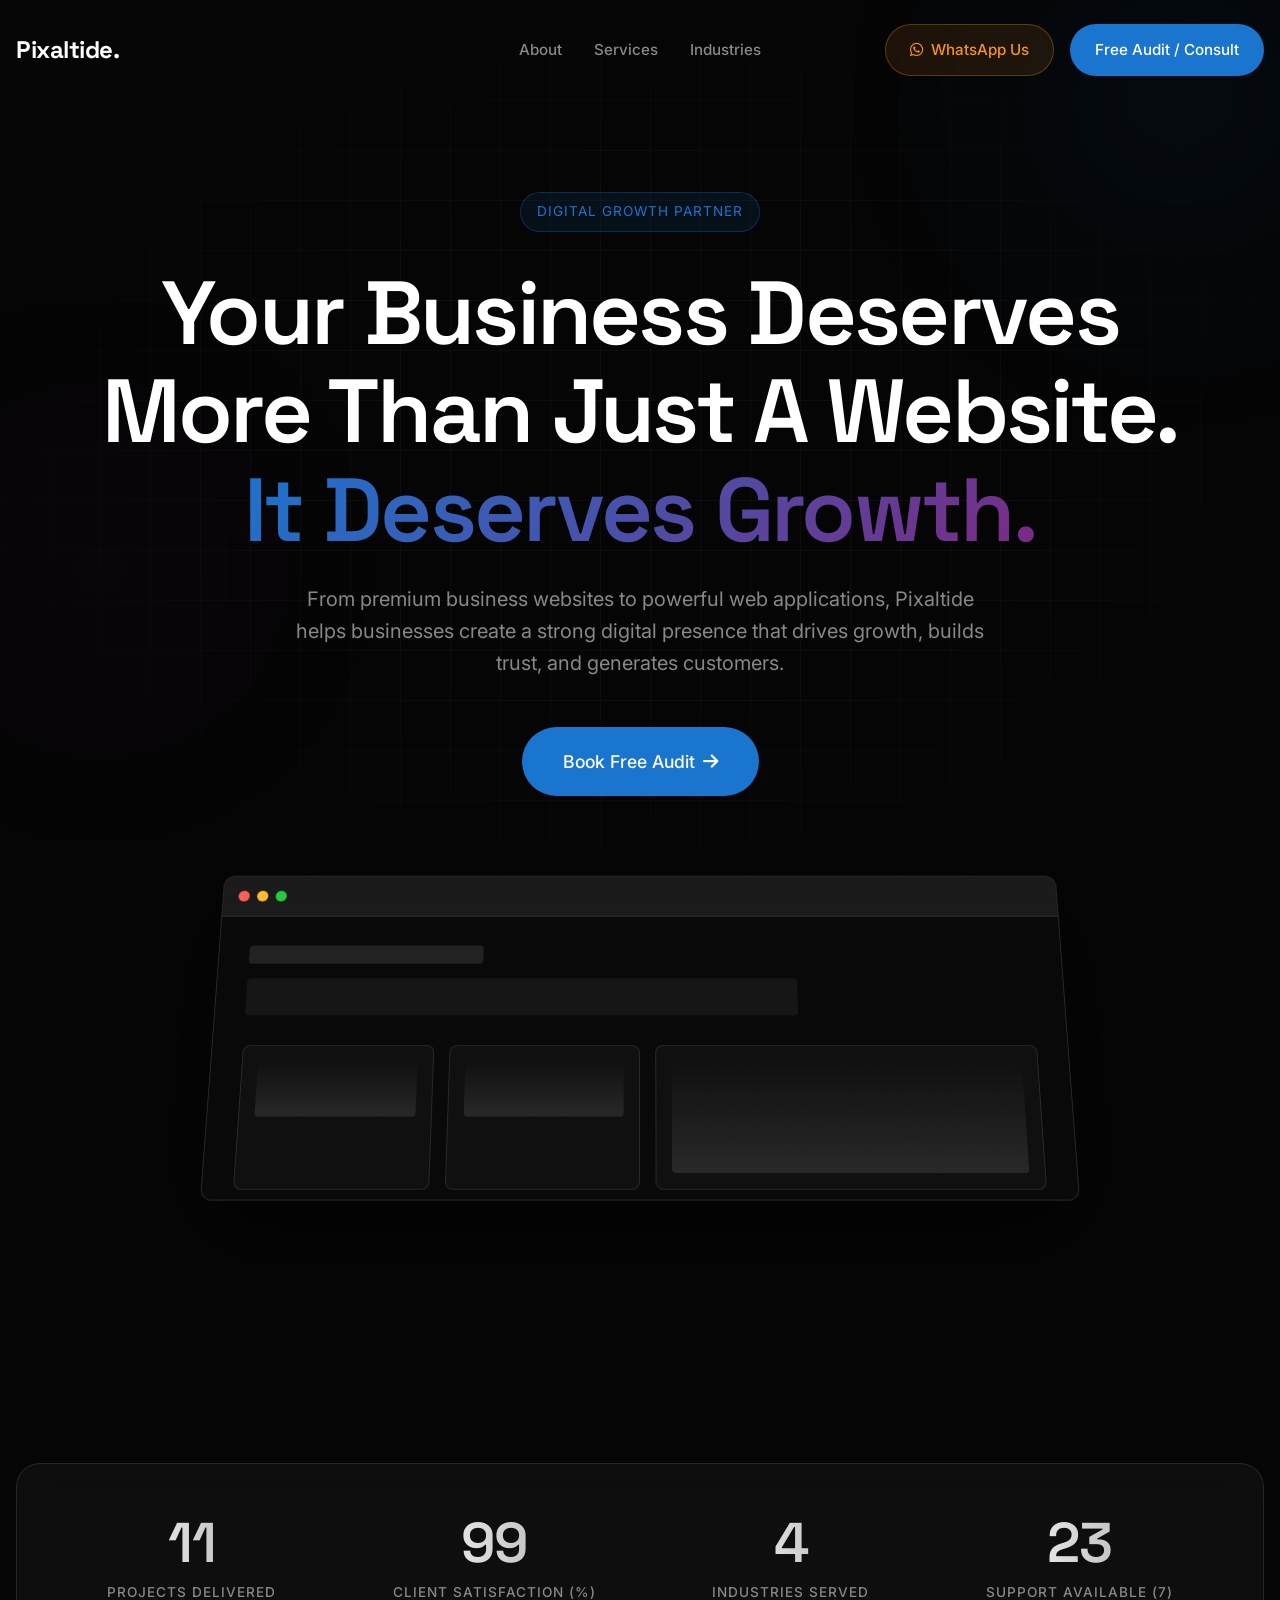
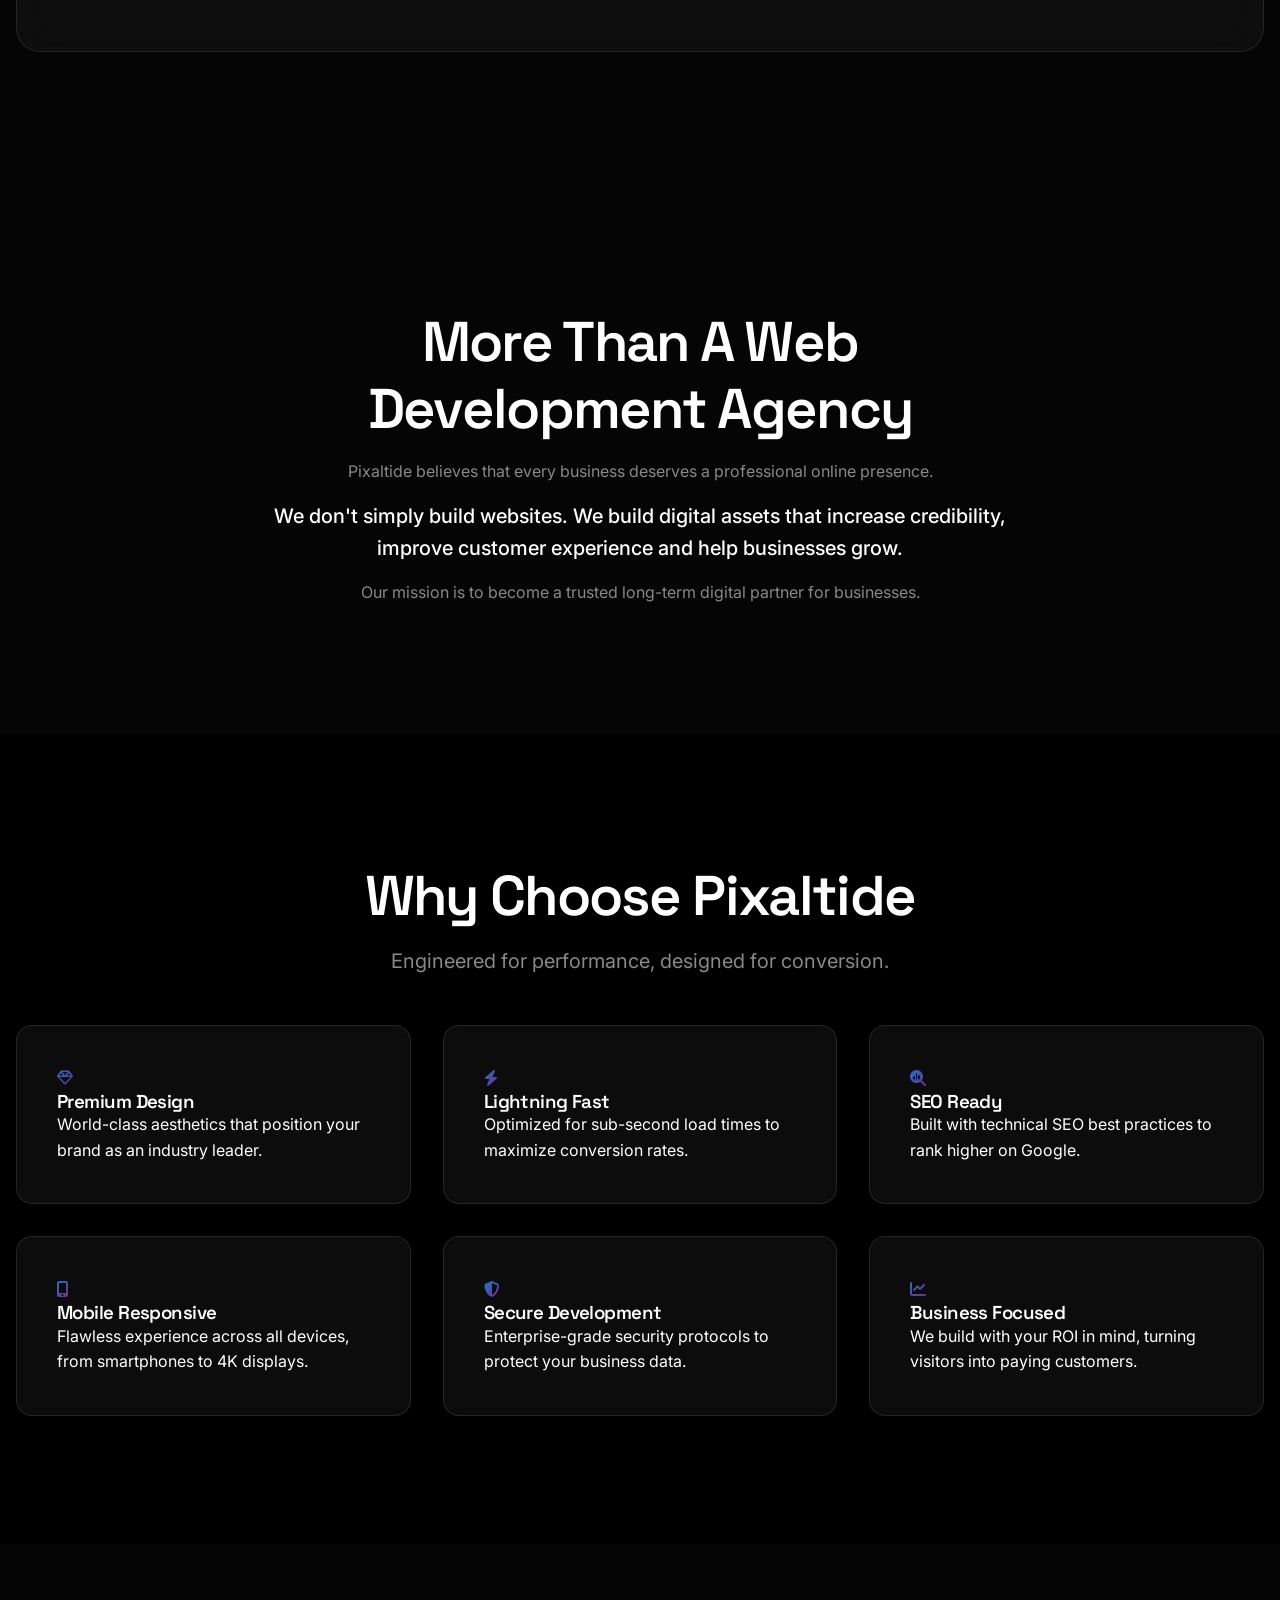
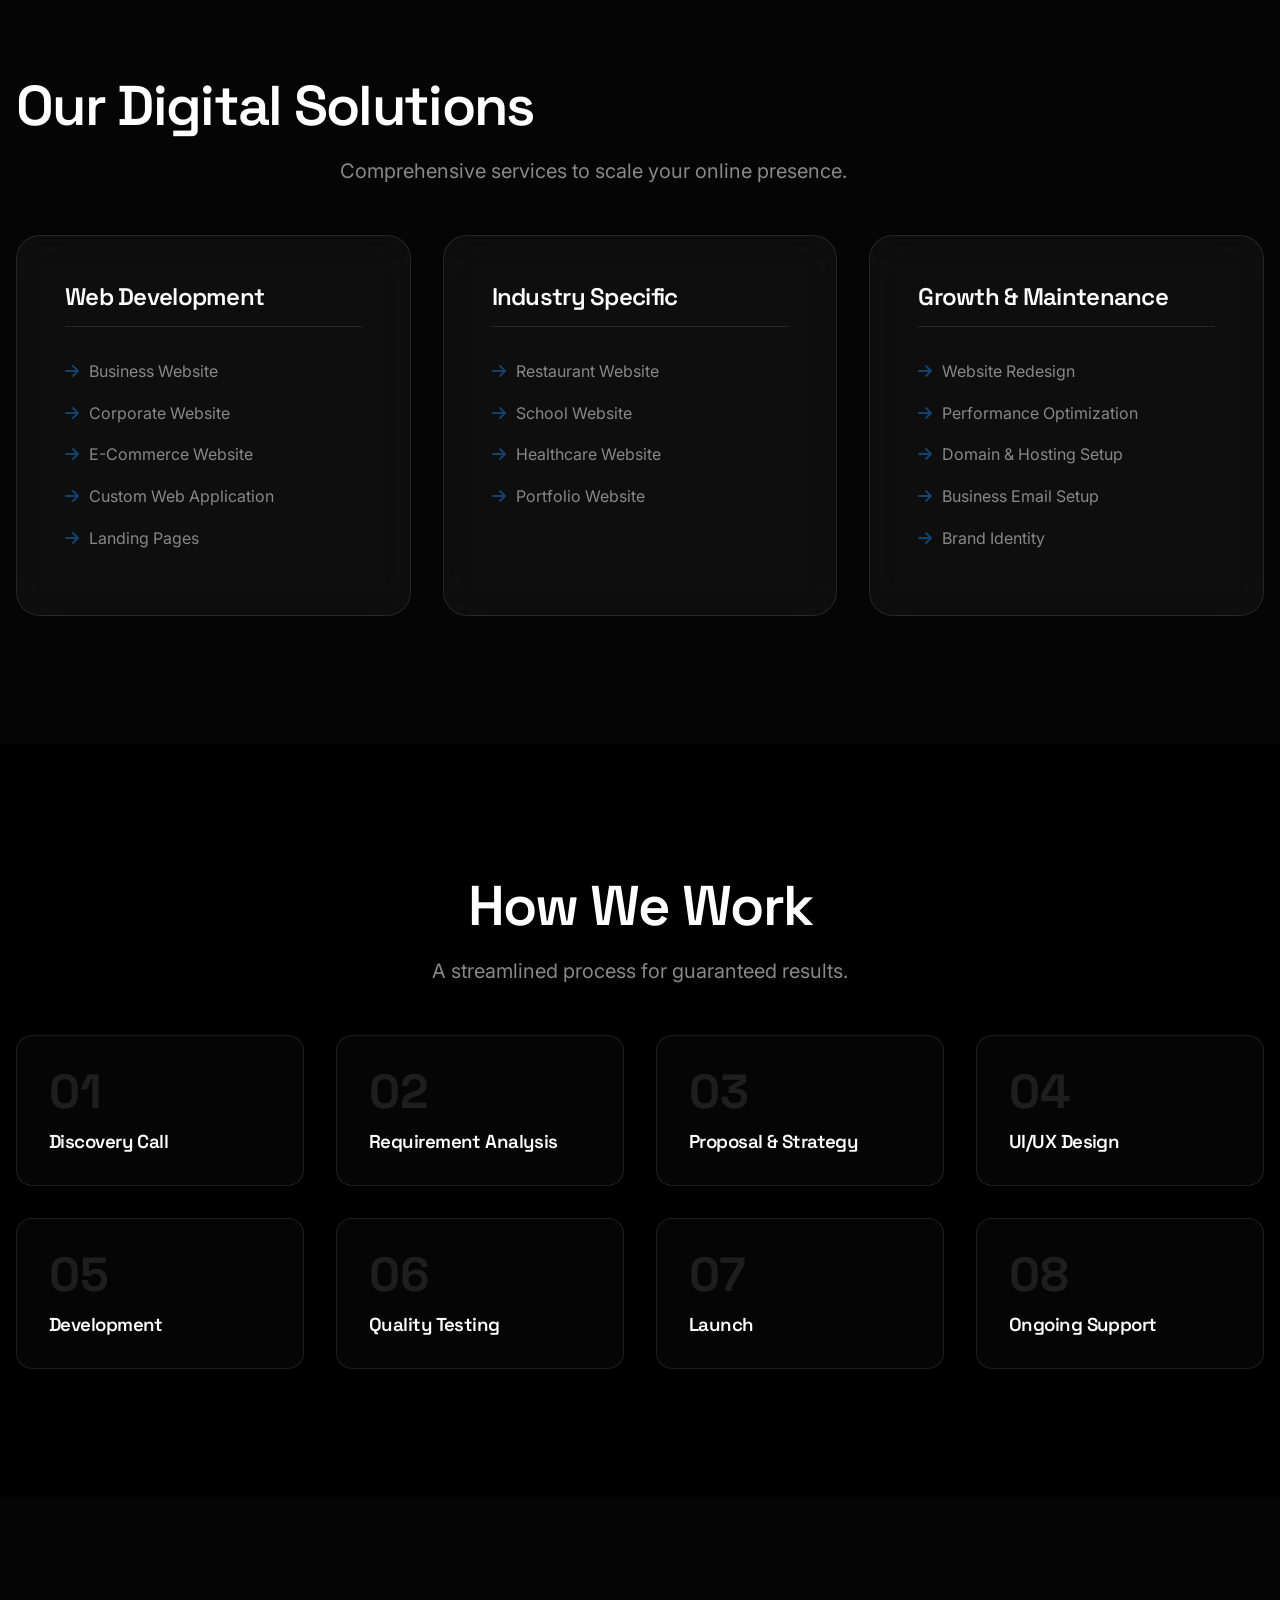
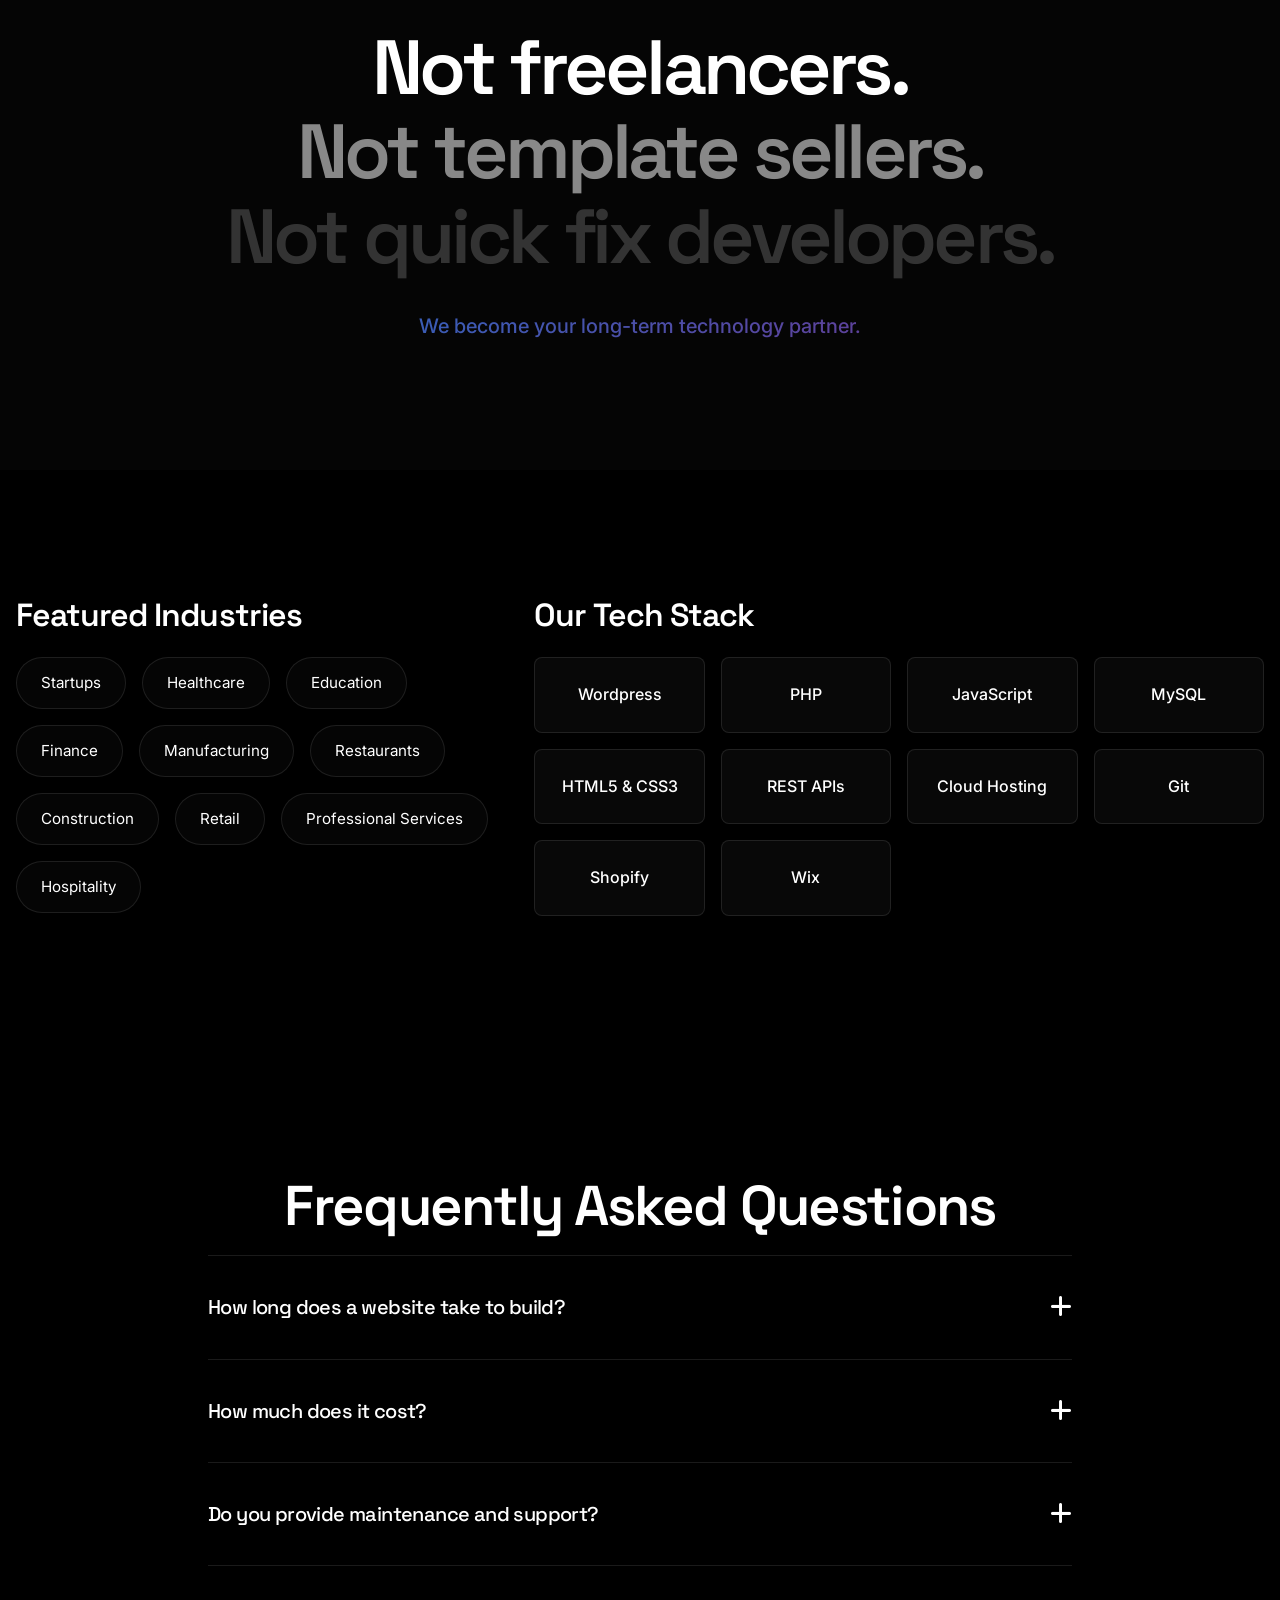
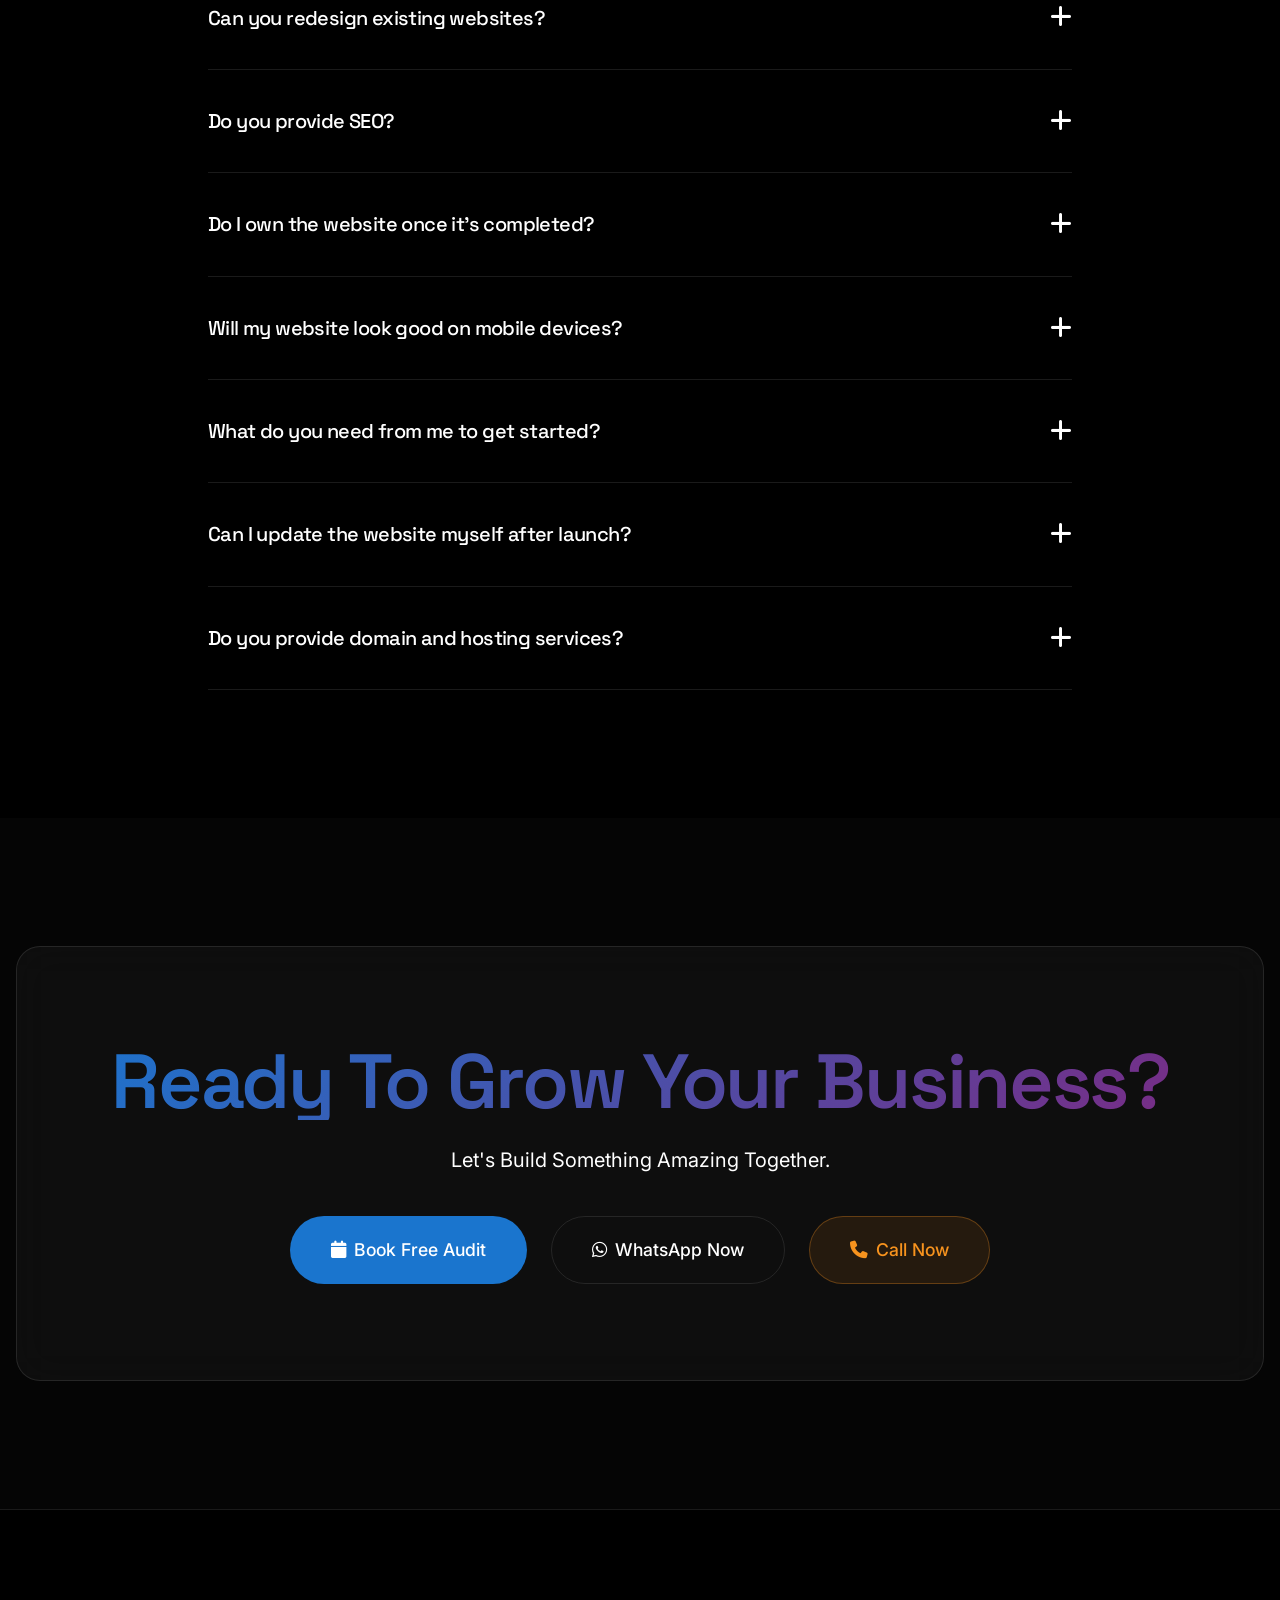
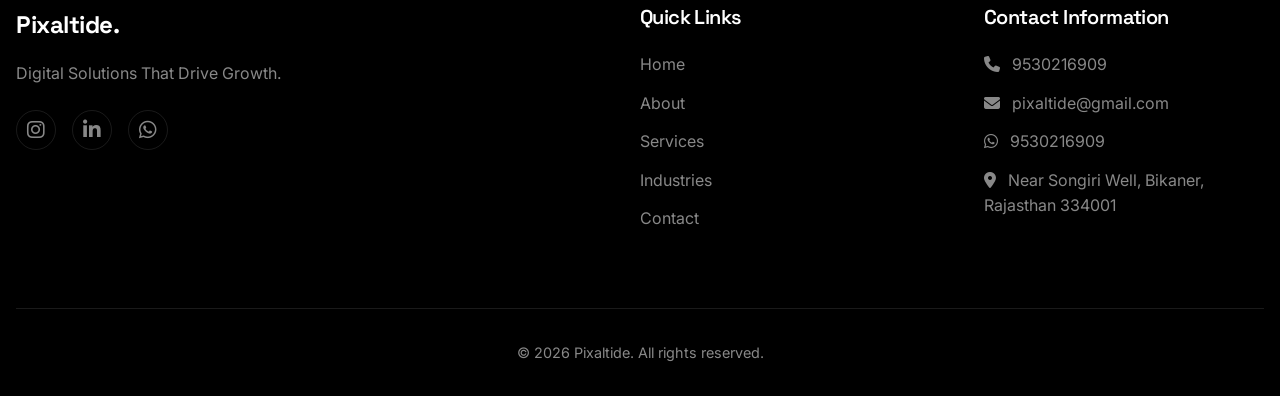
==== commit 06c1db4b: "few" ====
--- a/index.html
+++ b/index.html
@@ -51,8 +51,11 @@
     rel="stylesheet">
 
   <!-- FontAwesome for Icons (Deferred to prevent render blocking) -->
-  <link rel="preload" href="https://cdnjs.cloudflare.com/ajax/libs/font-awesome/6.4.0/css/all.min.css" as="style" onload="this.onload=null;this.rel='stylesheet'">
-  <noscript><link rel="stylesheet" href="https://cdnjs.cloudflare.com/ajax/libs/font-awesome/6.4.0/css/all.min.css"></noscript>
+  <link rel="preload" href="https://cdnjs.cloudflare.com/ajax/libs/font-awesome/6.4.0/css/all.min.css" as="style"
+    onload="this.onload=null;this.rel='stylesheet'">
+  <noscript>
+    <link rel="stylesheet" href="https://cdnjs.cloudflare.com/ajax/libs/font-awesome/6.4.0/css/all.min.css">
+  </noscript>
 
   <link rel="stylesheet" href="./src/style.css">
 
@@ -157,8 +160,8 @@
         <div class="hero-ctas fade-up stagger-3">
           <a href="https://calendly.com/pixaltide/30min" target="_blank" class="btn btn-primary btn-lg">Book Free Audit
             <span class="arrow"><i class="fa-solid fa-arrow-right"></i></span></a>
-          <a href="#portfolio" class="btn btn-outline btn-lg"><i class="fa-solid fa-laptop-code mr-2"></i> View
-            Portfolio</a>
+          <!-- <a href="#portfolio" class="btn btn-outline btn-lg"><i class="fa-solid fa-laptop-code mr-2"></i> View
+            Portfolio</a> -->
         </div>
 
         <div class="hero-dashboard fade-up stagger-4">
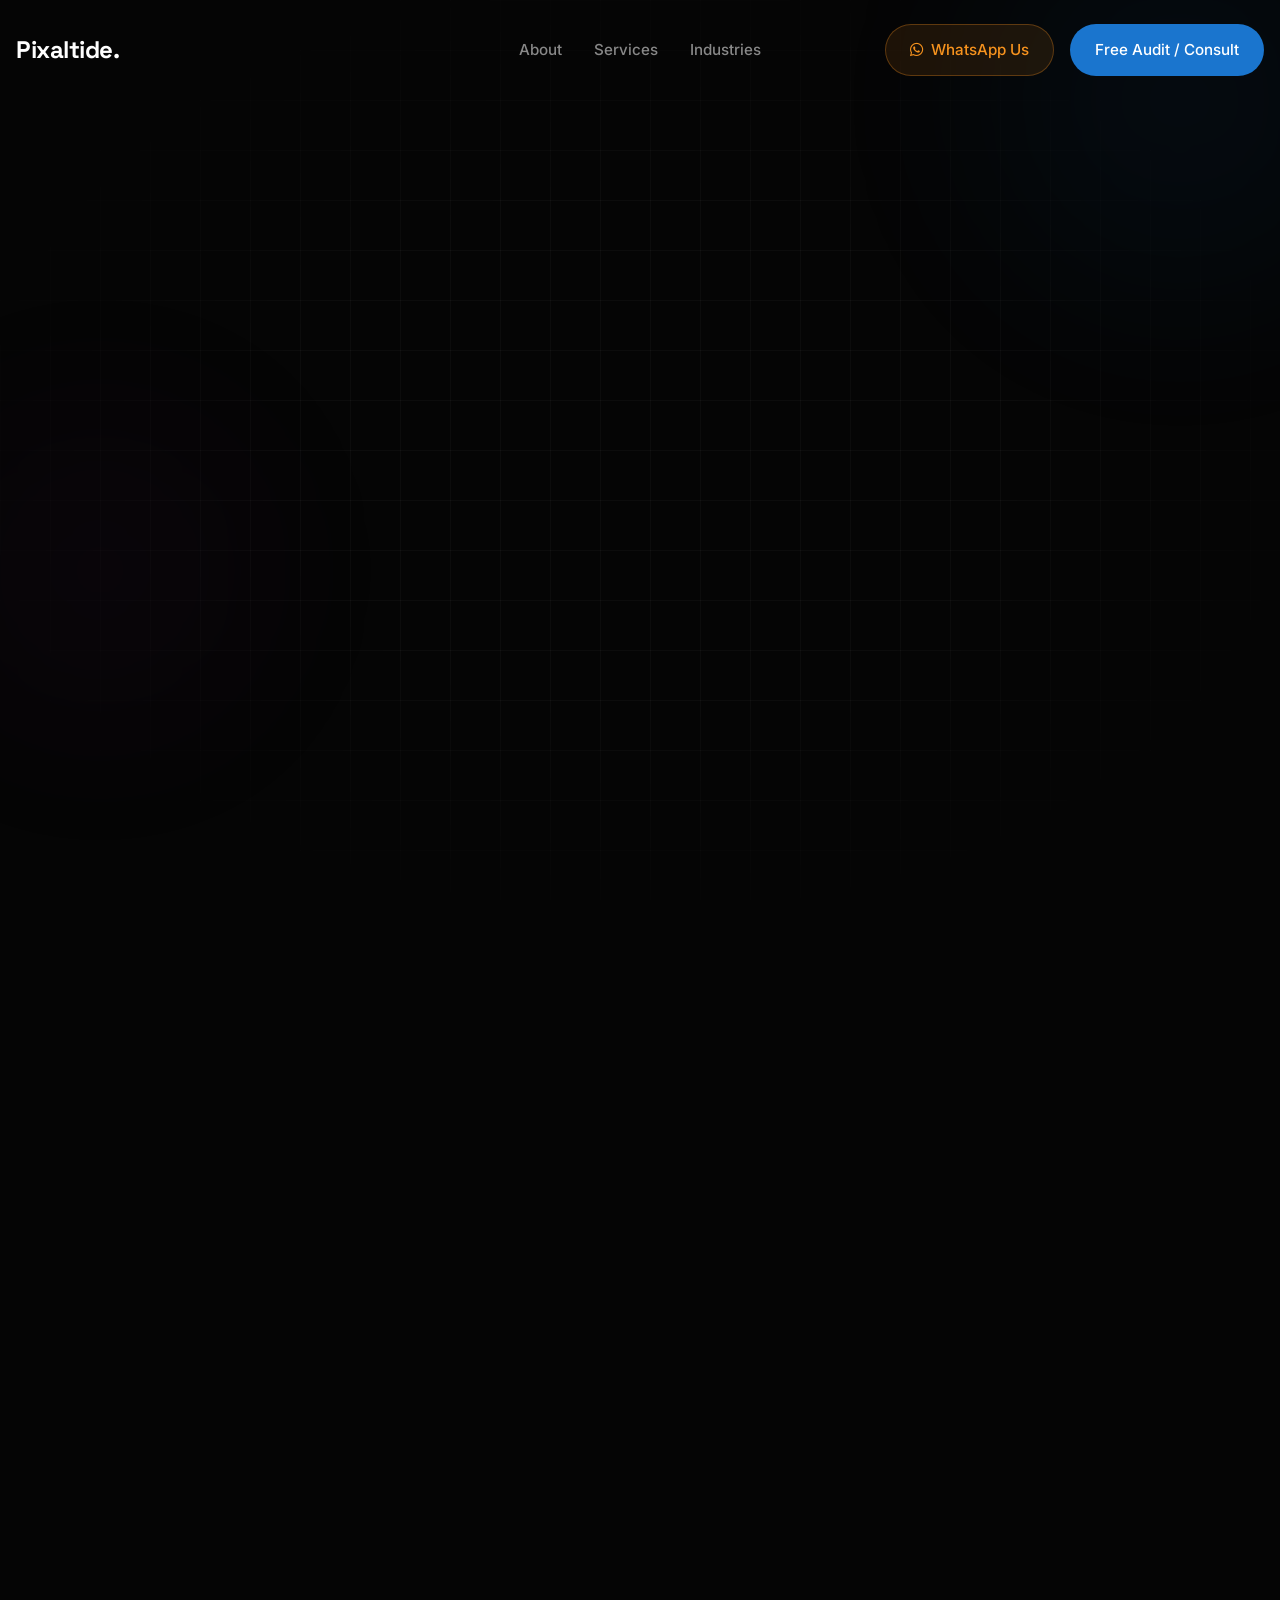
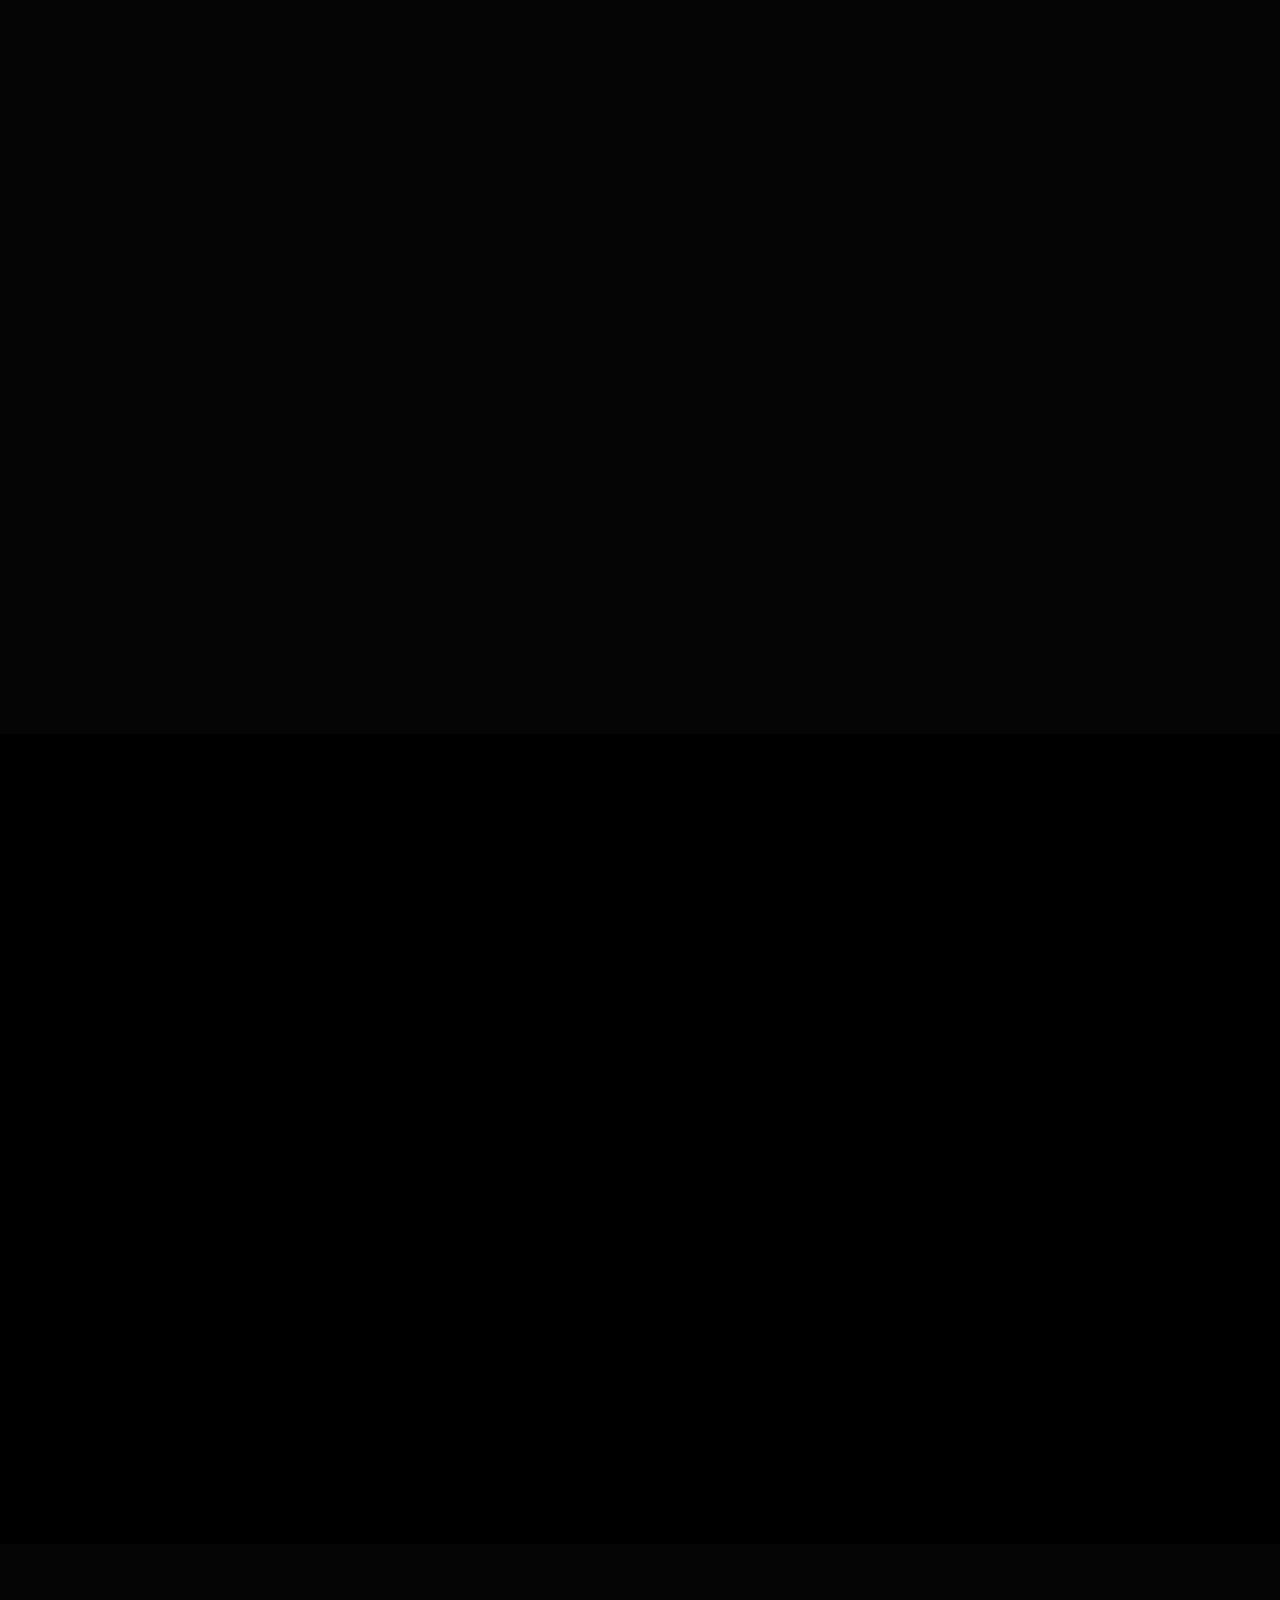
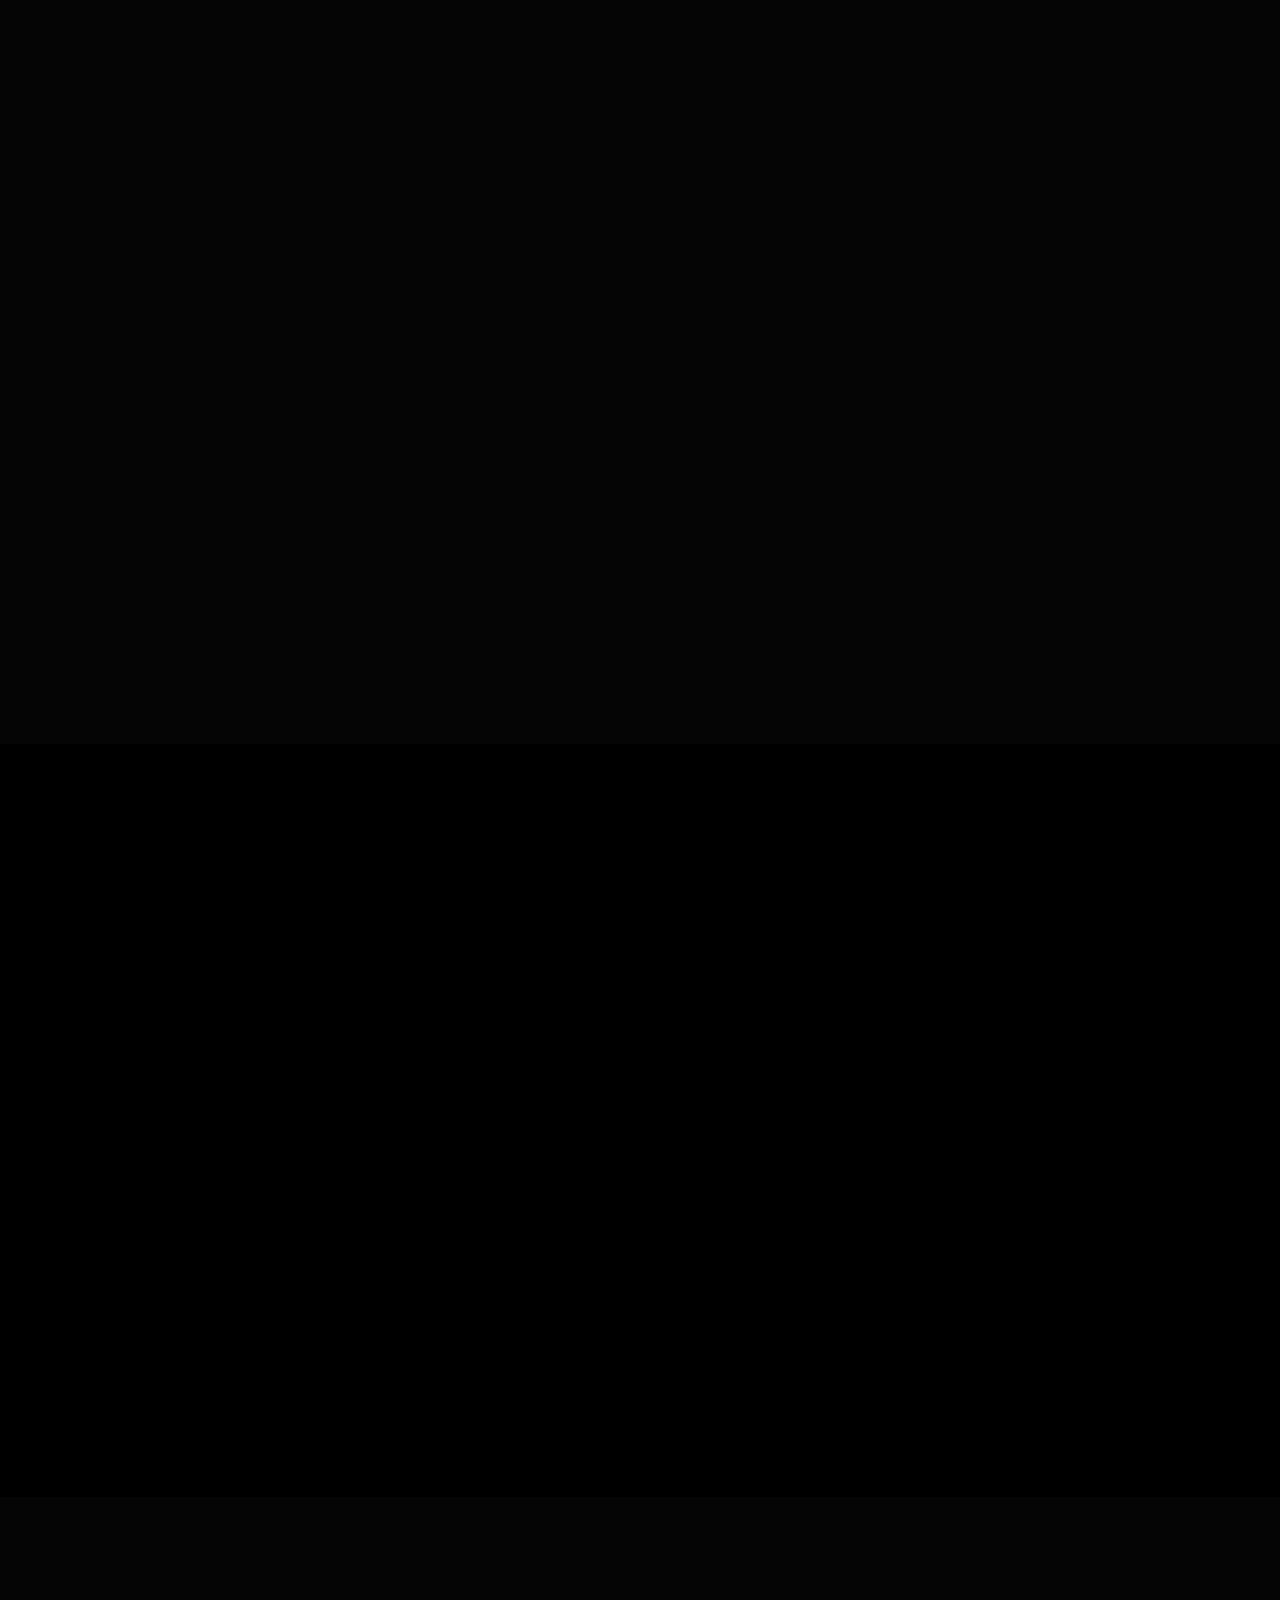
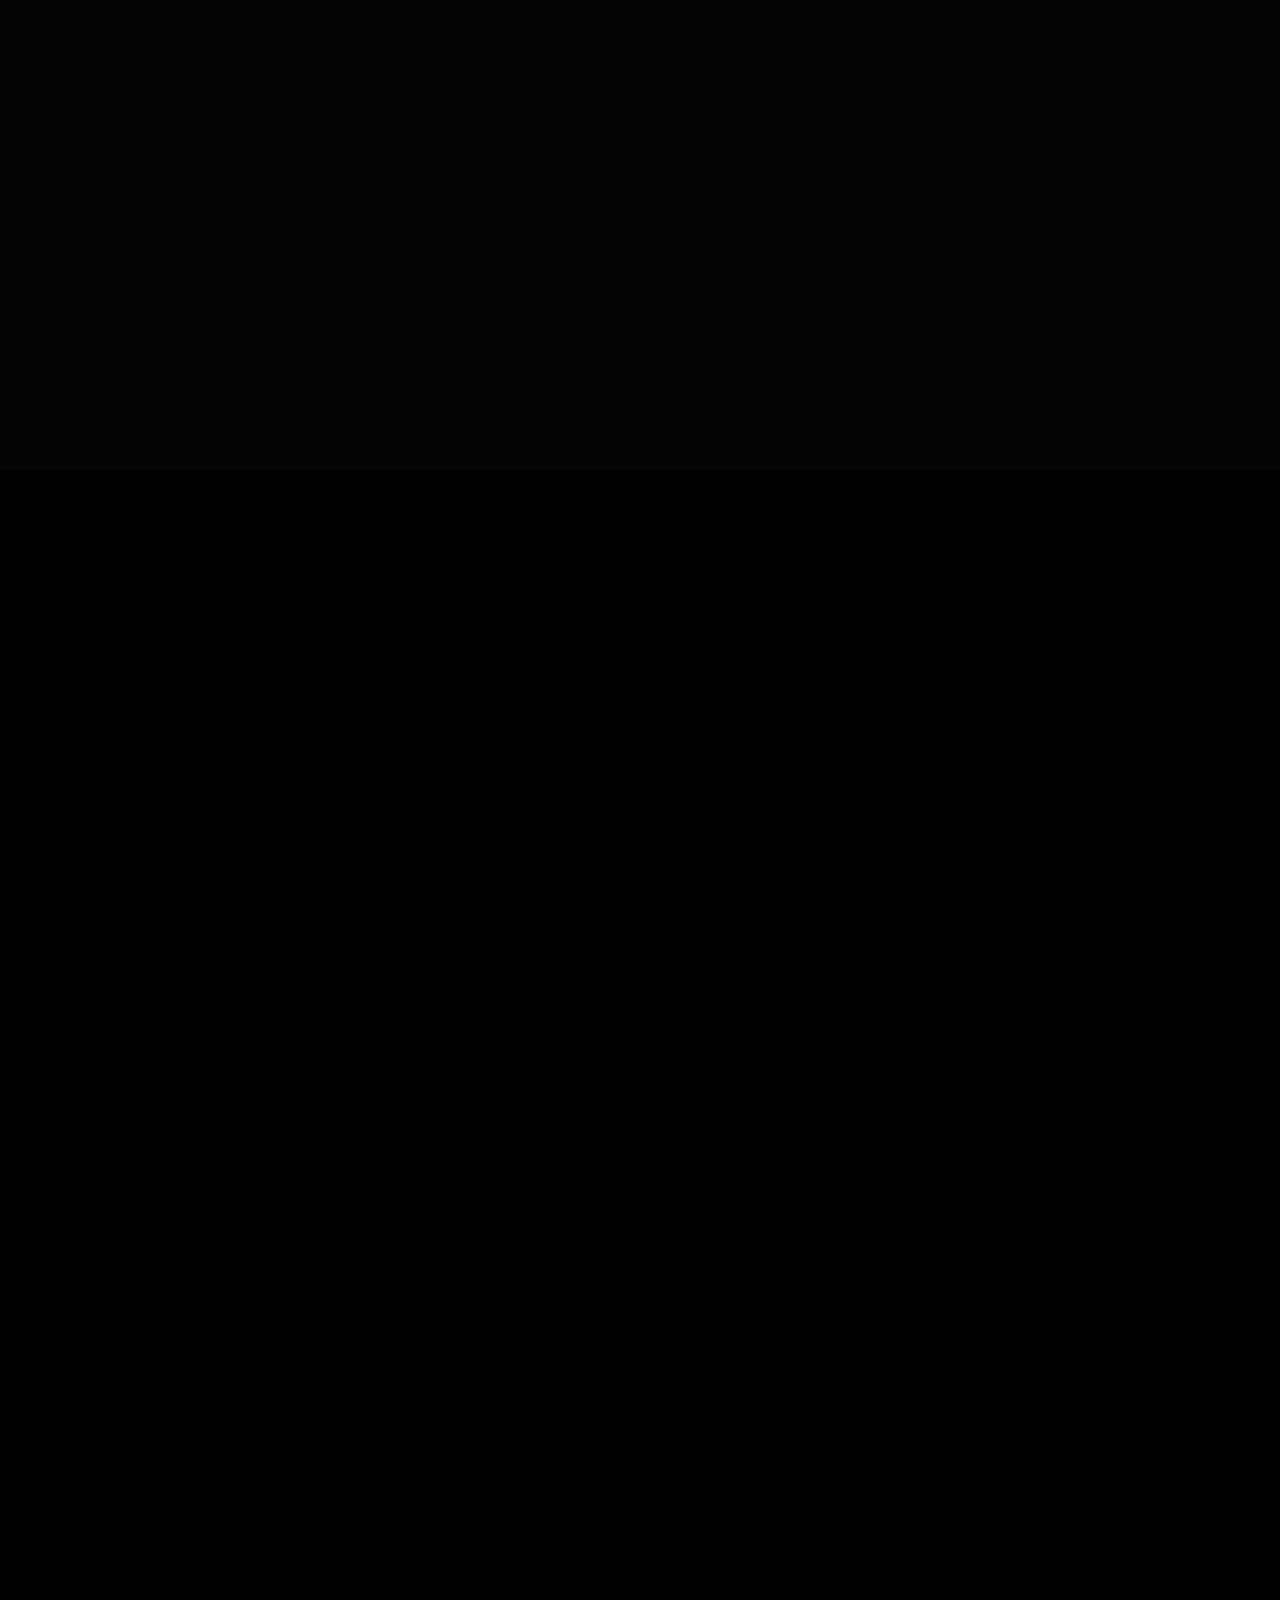
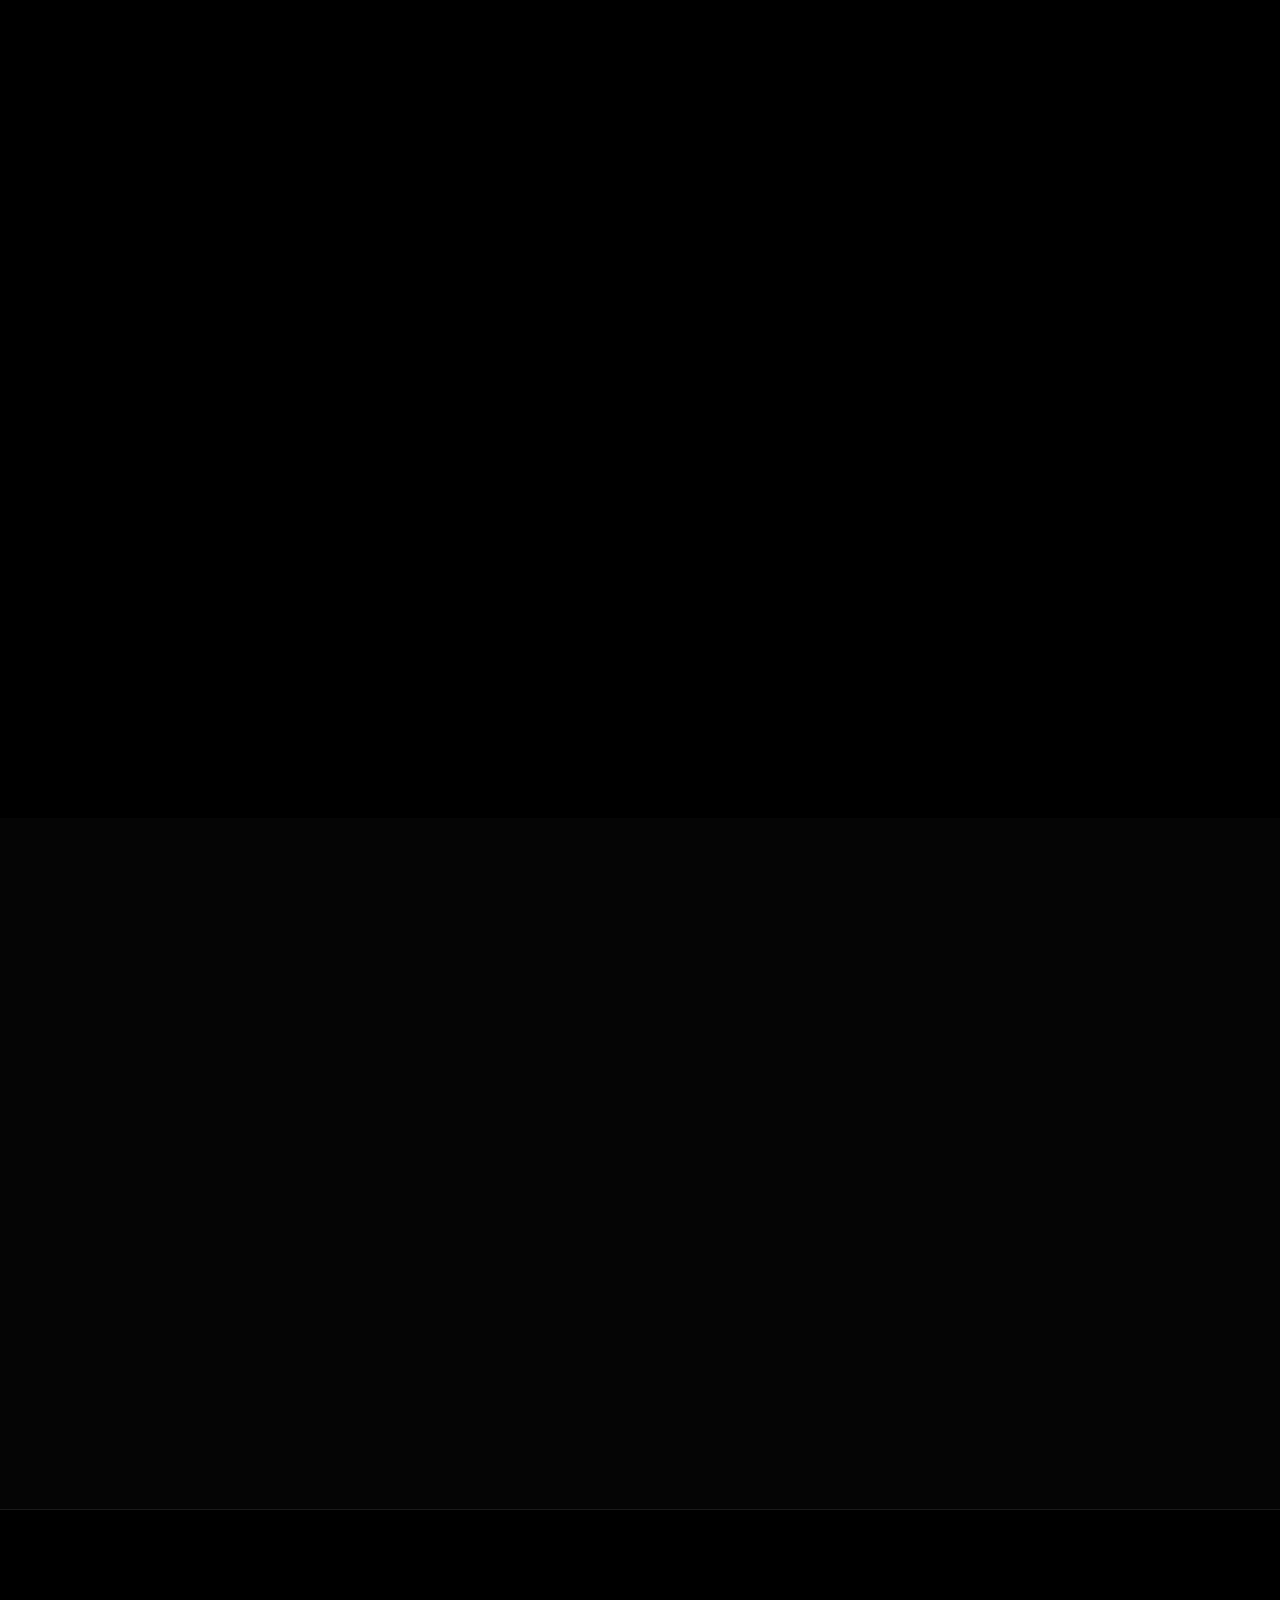
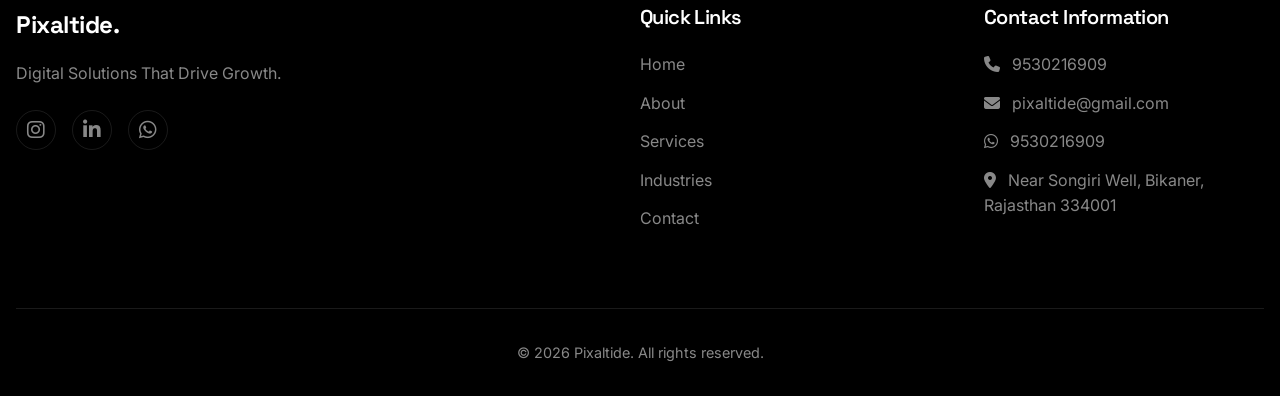
==== commit e8f7fe26: "add scroll up button" ====
--- a/index.html
+++ b/index.html
@@ -757,6 +757,11 @@
     </div>
   </footer>
 
+  <!-- Scroll to Top Button -->
+  <button id="scrollToTopBtn" class="scroll-to-top" aria-label="Scroll to top">
+    <i class="fa-solid fa-arrow-up"></i>
+  </button>
+
   <script src="./src/main.js" defer></script>
 </body>
 
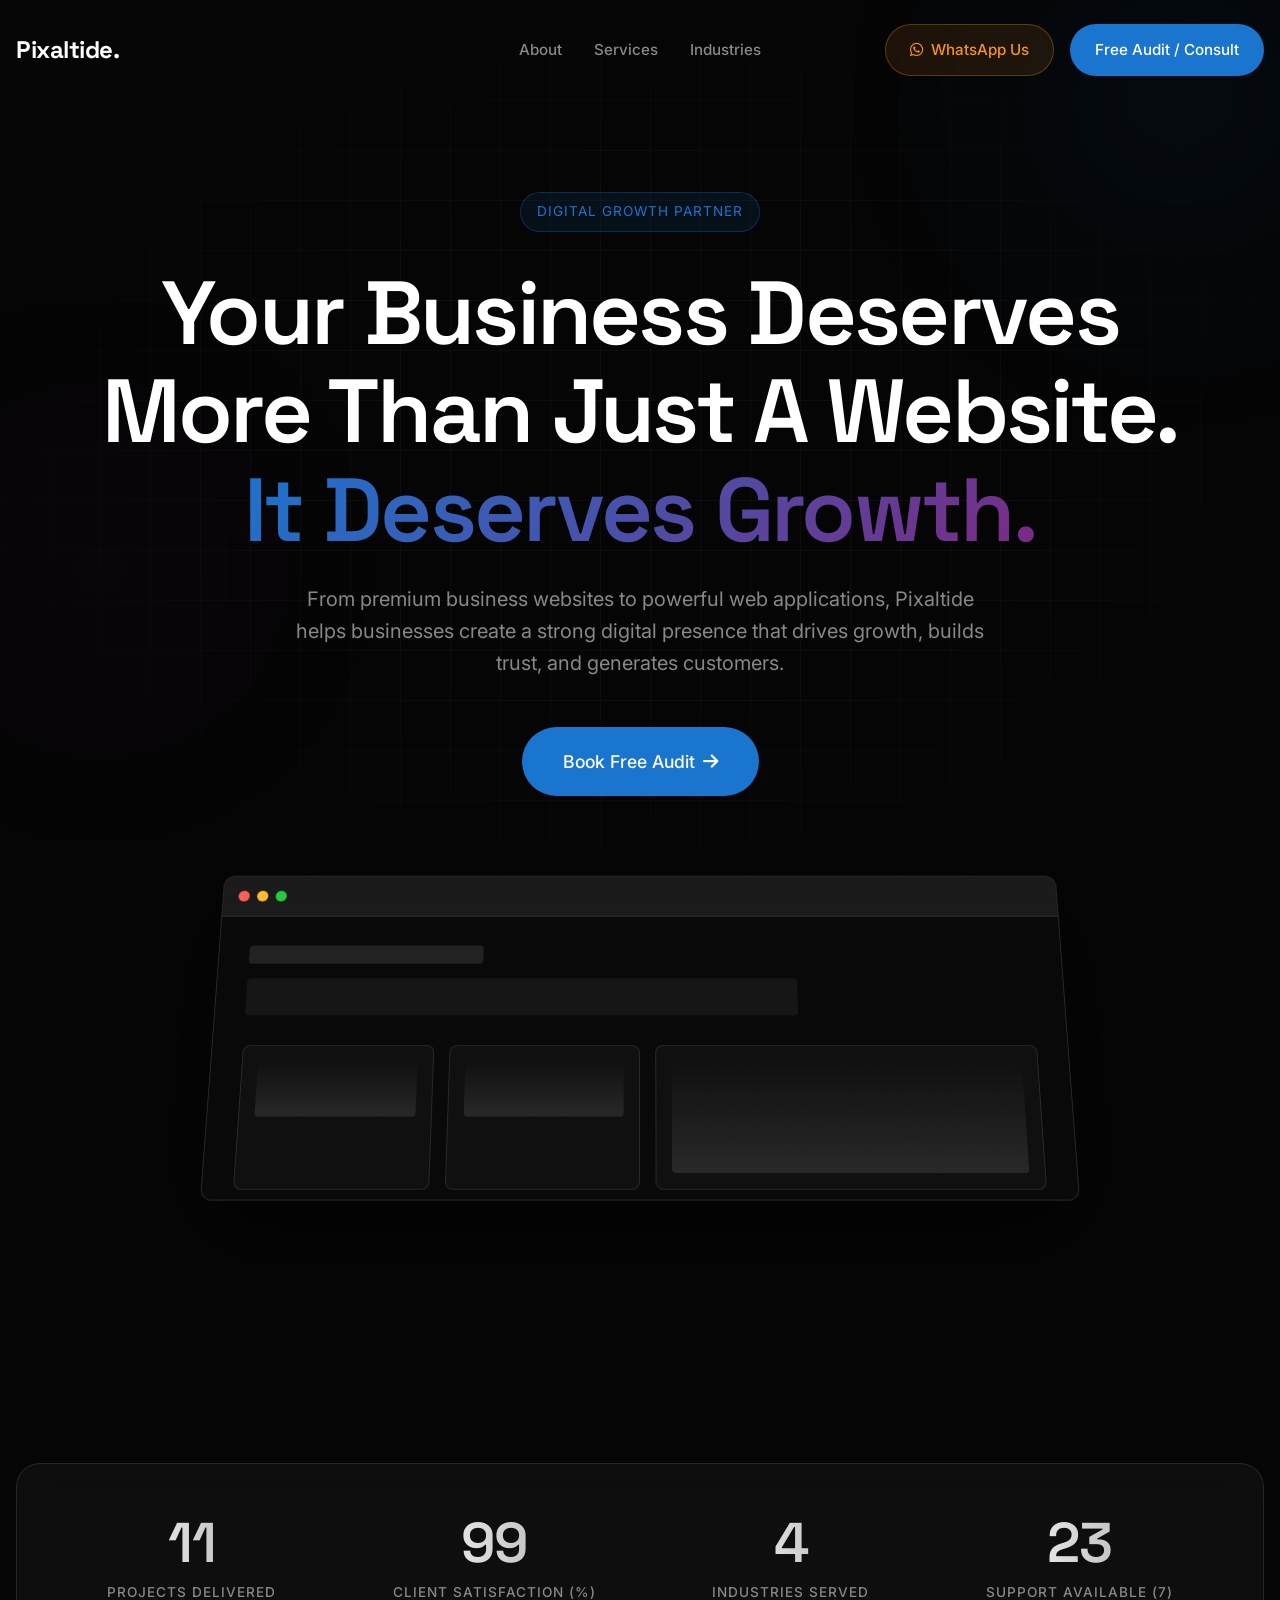
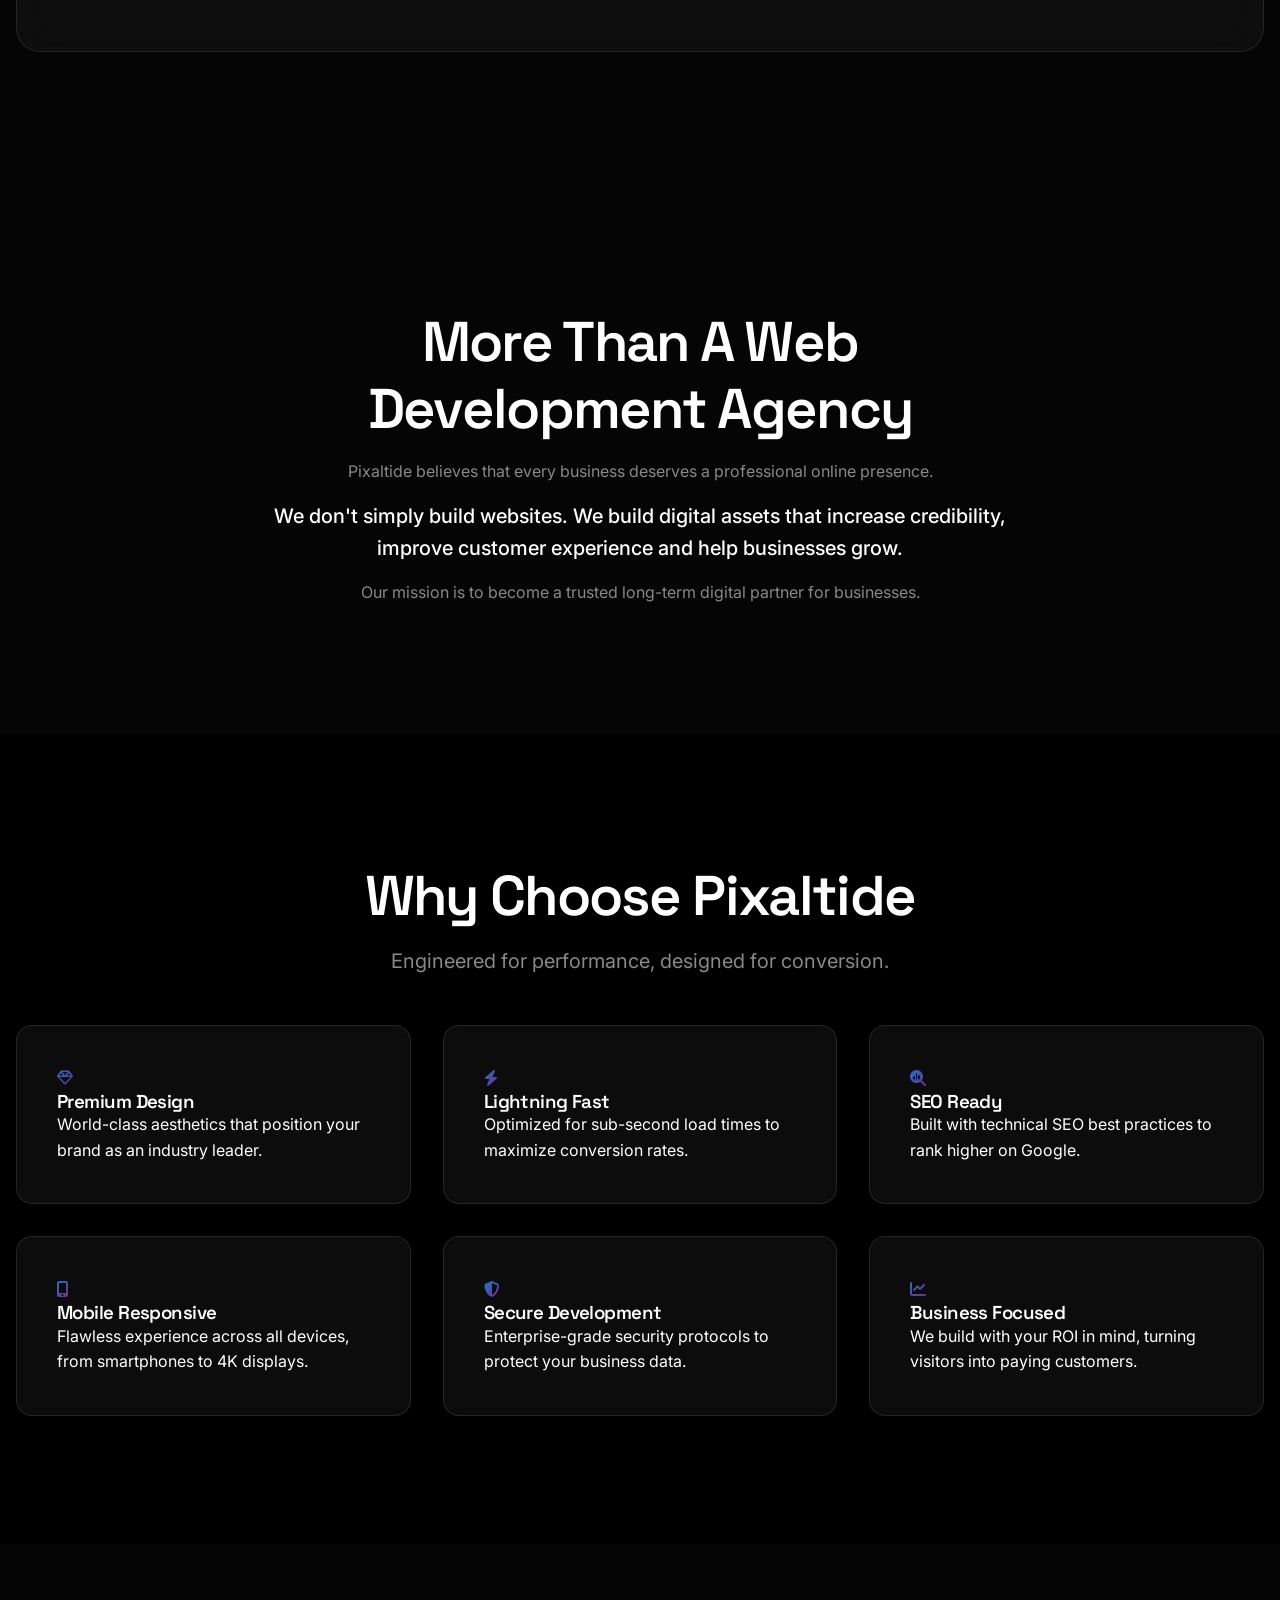
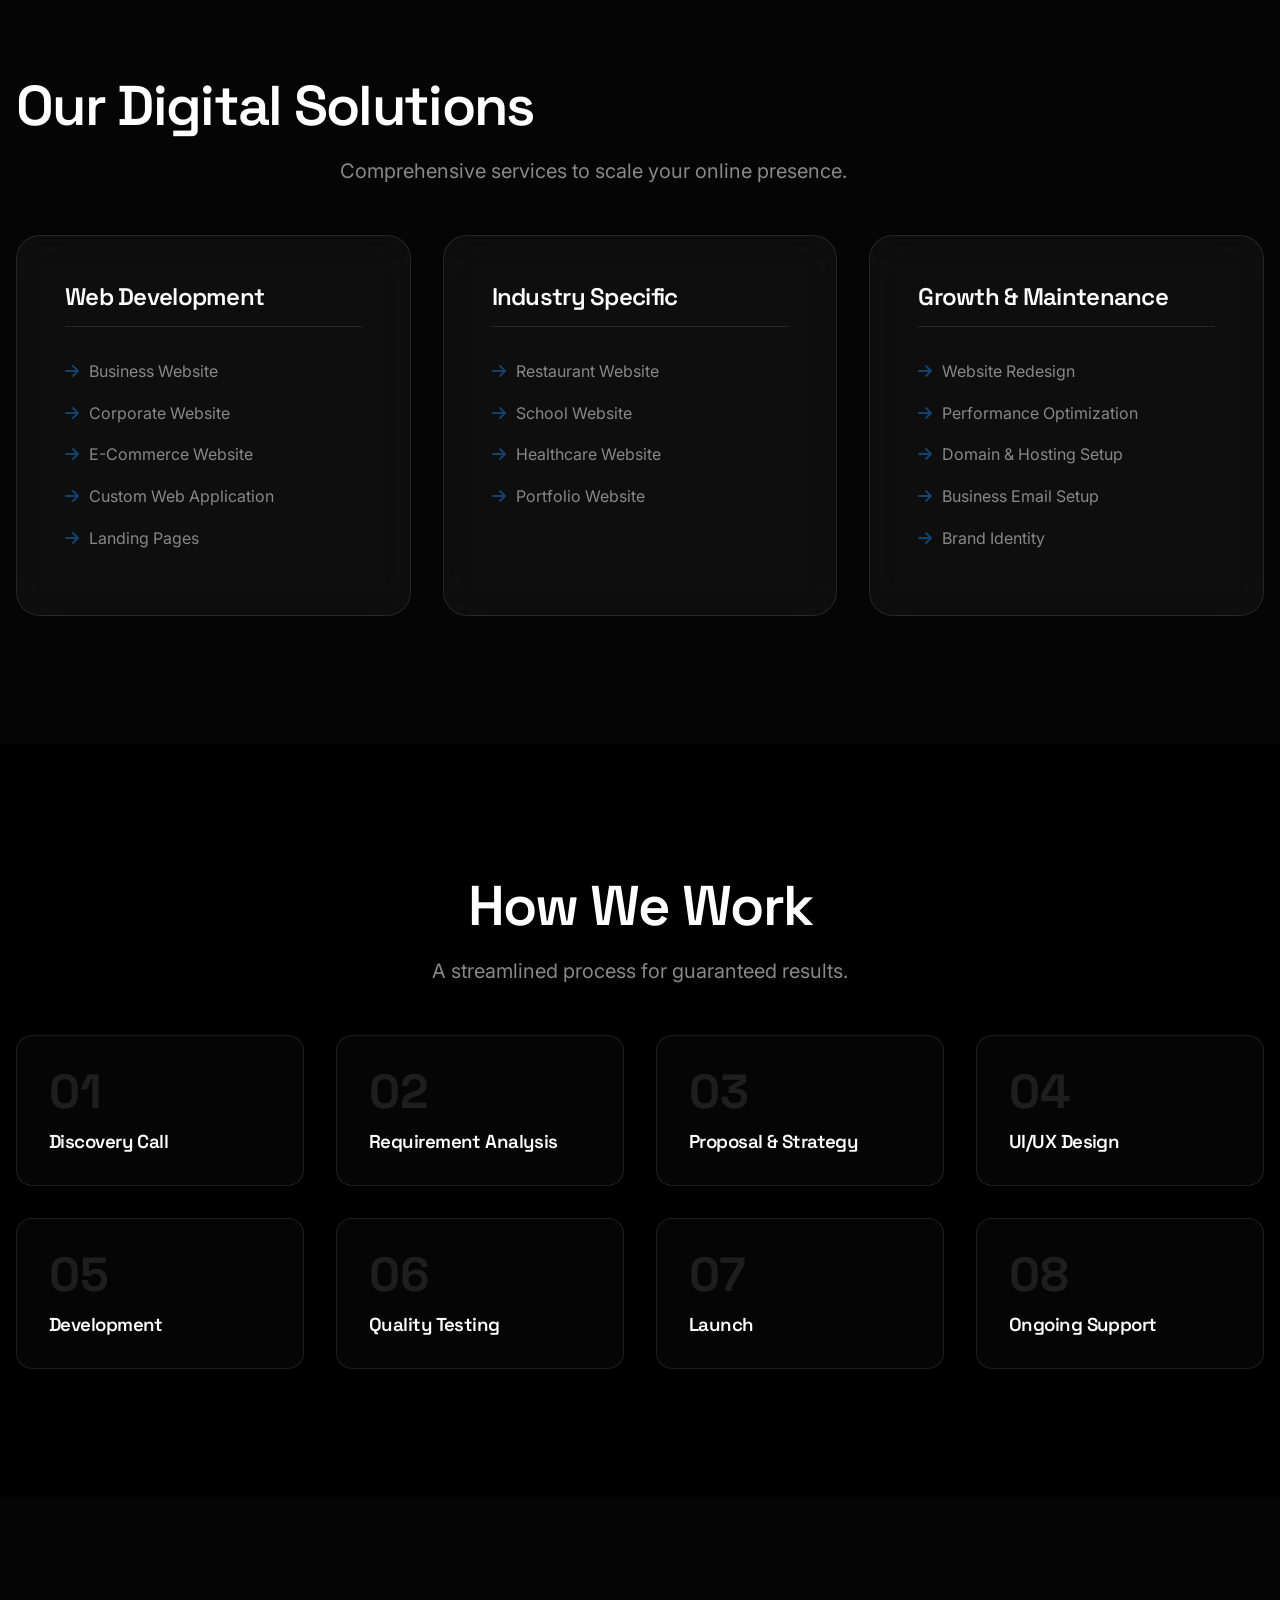
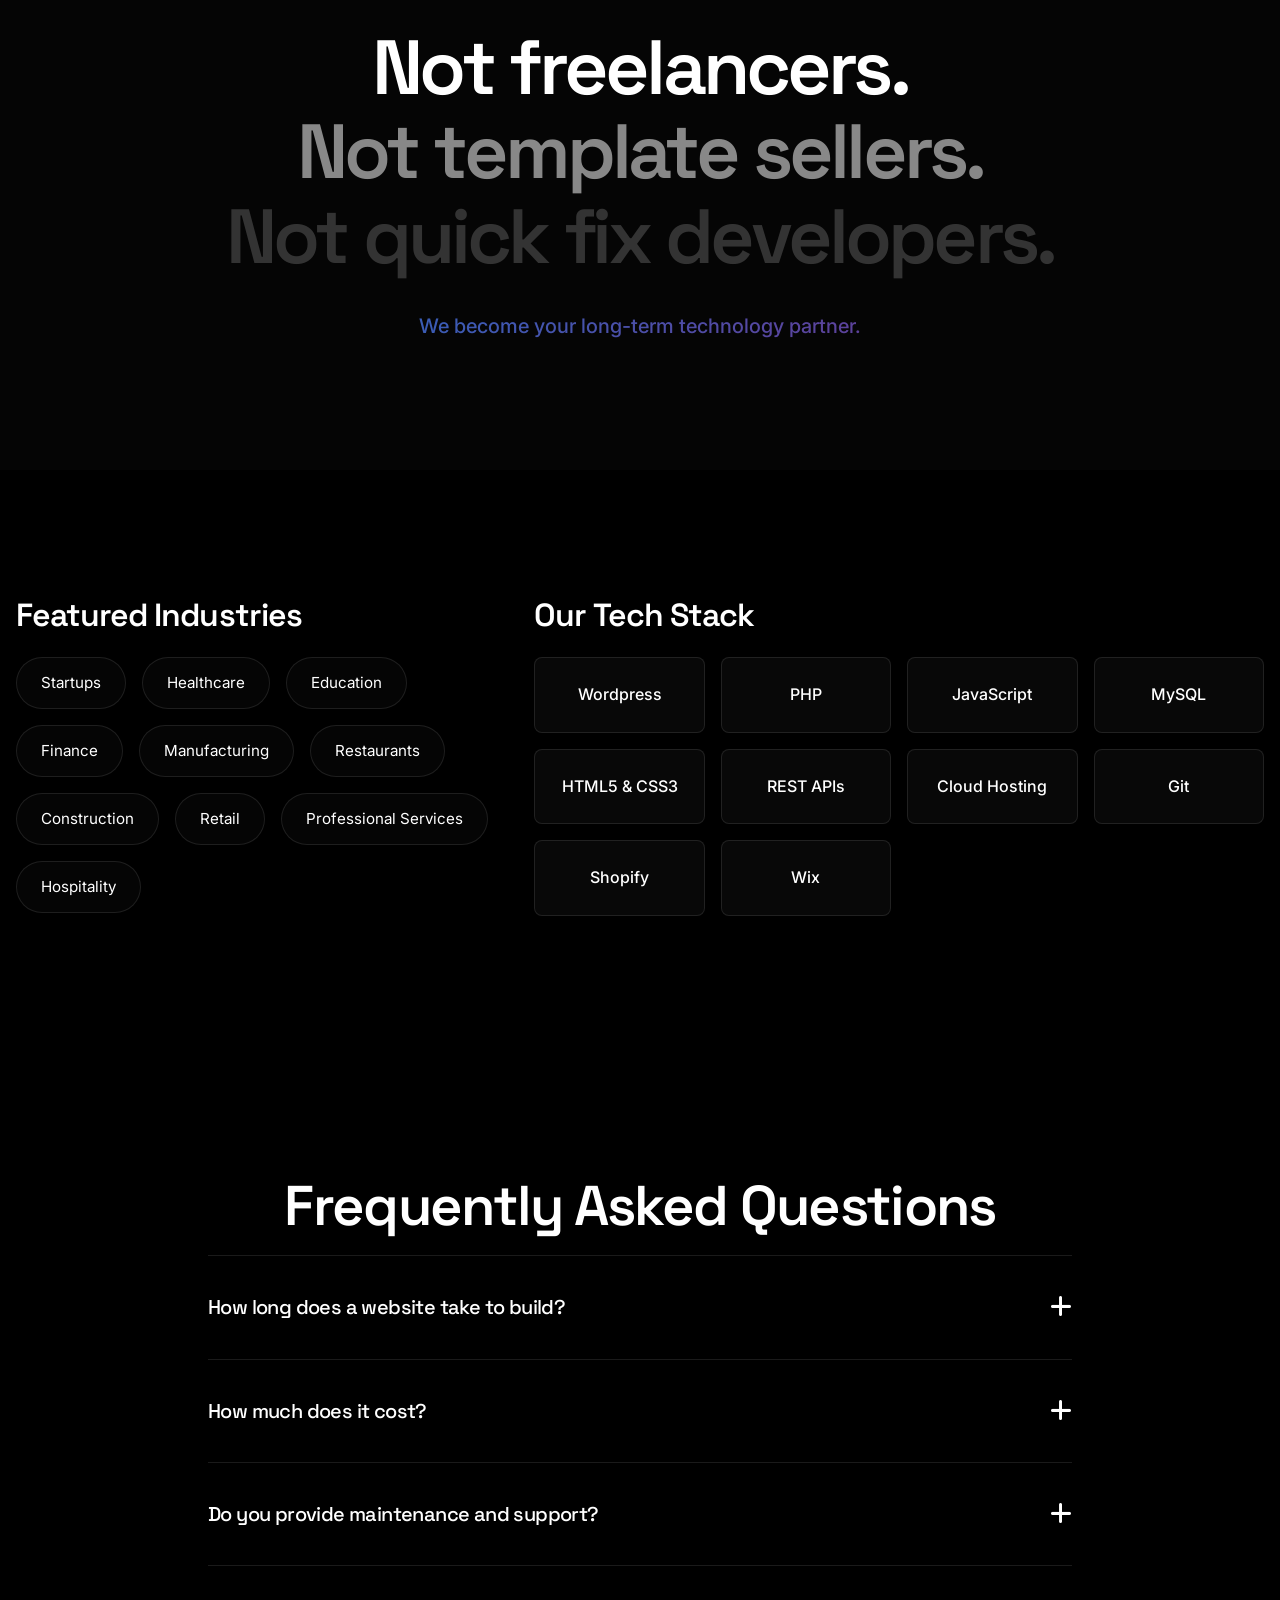
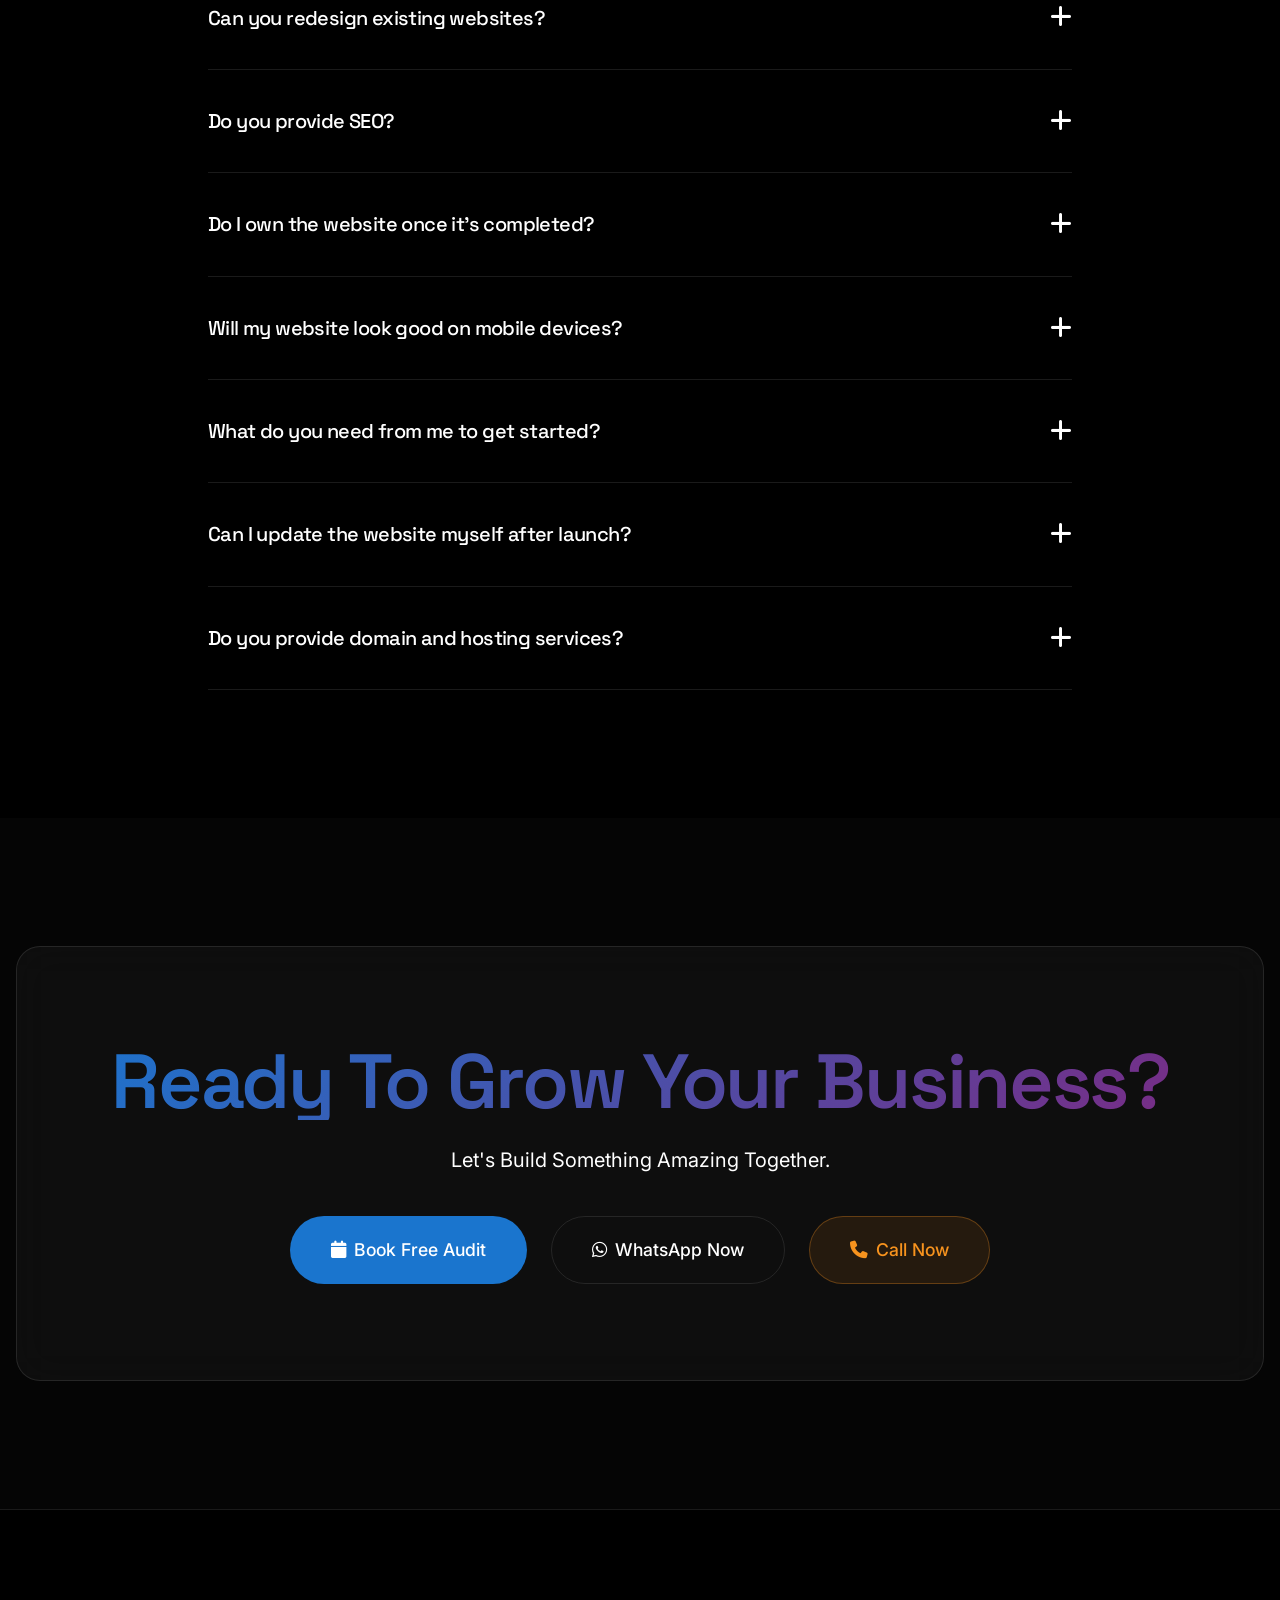
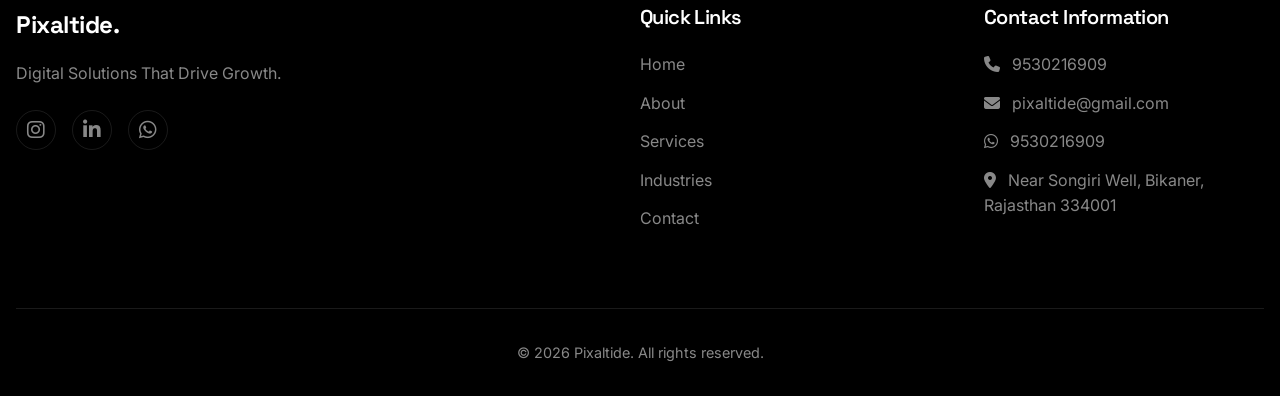
==== commit dd8e6575: "add favicon" ====
--- a/index.html
+++ b/index.html
@@ -17,10 +17,8 @@
   <link rel="canonical" href="https://pixaltide.online/">
 
   <!-- Favicon -->
-  <link rel="icon" type="image/svg+xml"
-    href="data:image/svg+xml,%3Csvg xmlns='http://www.w3.org/2000/svg' viewBox='0 0 100 100'%3E%3Cdefs%3E%3ClinearGradient id='g' x1='0%25' y1='0%25' x2='100%25' y2='100%25'%3E%3Cstop offset='0%25' stop-color='%231A75CE'/%3E%3Cstop offset='100%25' stop-color='%237C2982'/%3E%3C/linearGradient%3E%3C/defs%3E%3Crect width='100' height='100' rx='20' fill='url(%23g)'/%3E%3Ctext x='50' y='72' font-family='Arial, sans-serif' font-size='65' font-weight='bold' fill='white' text-anchor='middle'%3EP%3C/text%3E%3C/svg%3E">
-  <link rel="apple-touch-icon"
-    href="data:image/svg+xml,%3Csvg xmlns='http://www.w3.org/2000/svg' viewBox='0 0 100 100'%3E%3Cdefs%3E%3ClinearGradient id='g' x1='0%25' y1='0%25' x2='100%25' y2='100%25'%3E%3Cstop offset='0%25' stop-color='%231A75CE'/%3E%3Cstop offset='100%25' stop-color='%237C2982'/%3E%3C/linearGradient%3E%3C/defs%3E%3Crect width='100' height='100' rx='20' fill='url(%23g)'/%3E%3Ctext x='50' y='72' font-family='Arial, sans-serif' font-size='65' font-weight='bold' fill='white' text-anchor='middle'%3EP%3C/text%3E%3C/svg%3E">
+  <link rel="icon" type="image/x-icon" href="favicon.ico">
+  <link rel="apple-touch-icon" href="favicon.ico">
 
   <!-- Open Graph / Facebook -->
   <meta property="og:type" content="website">
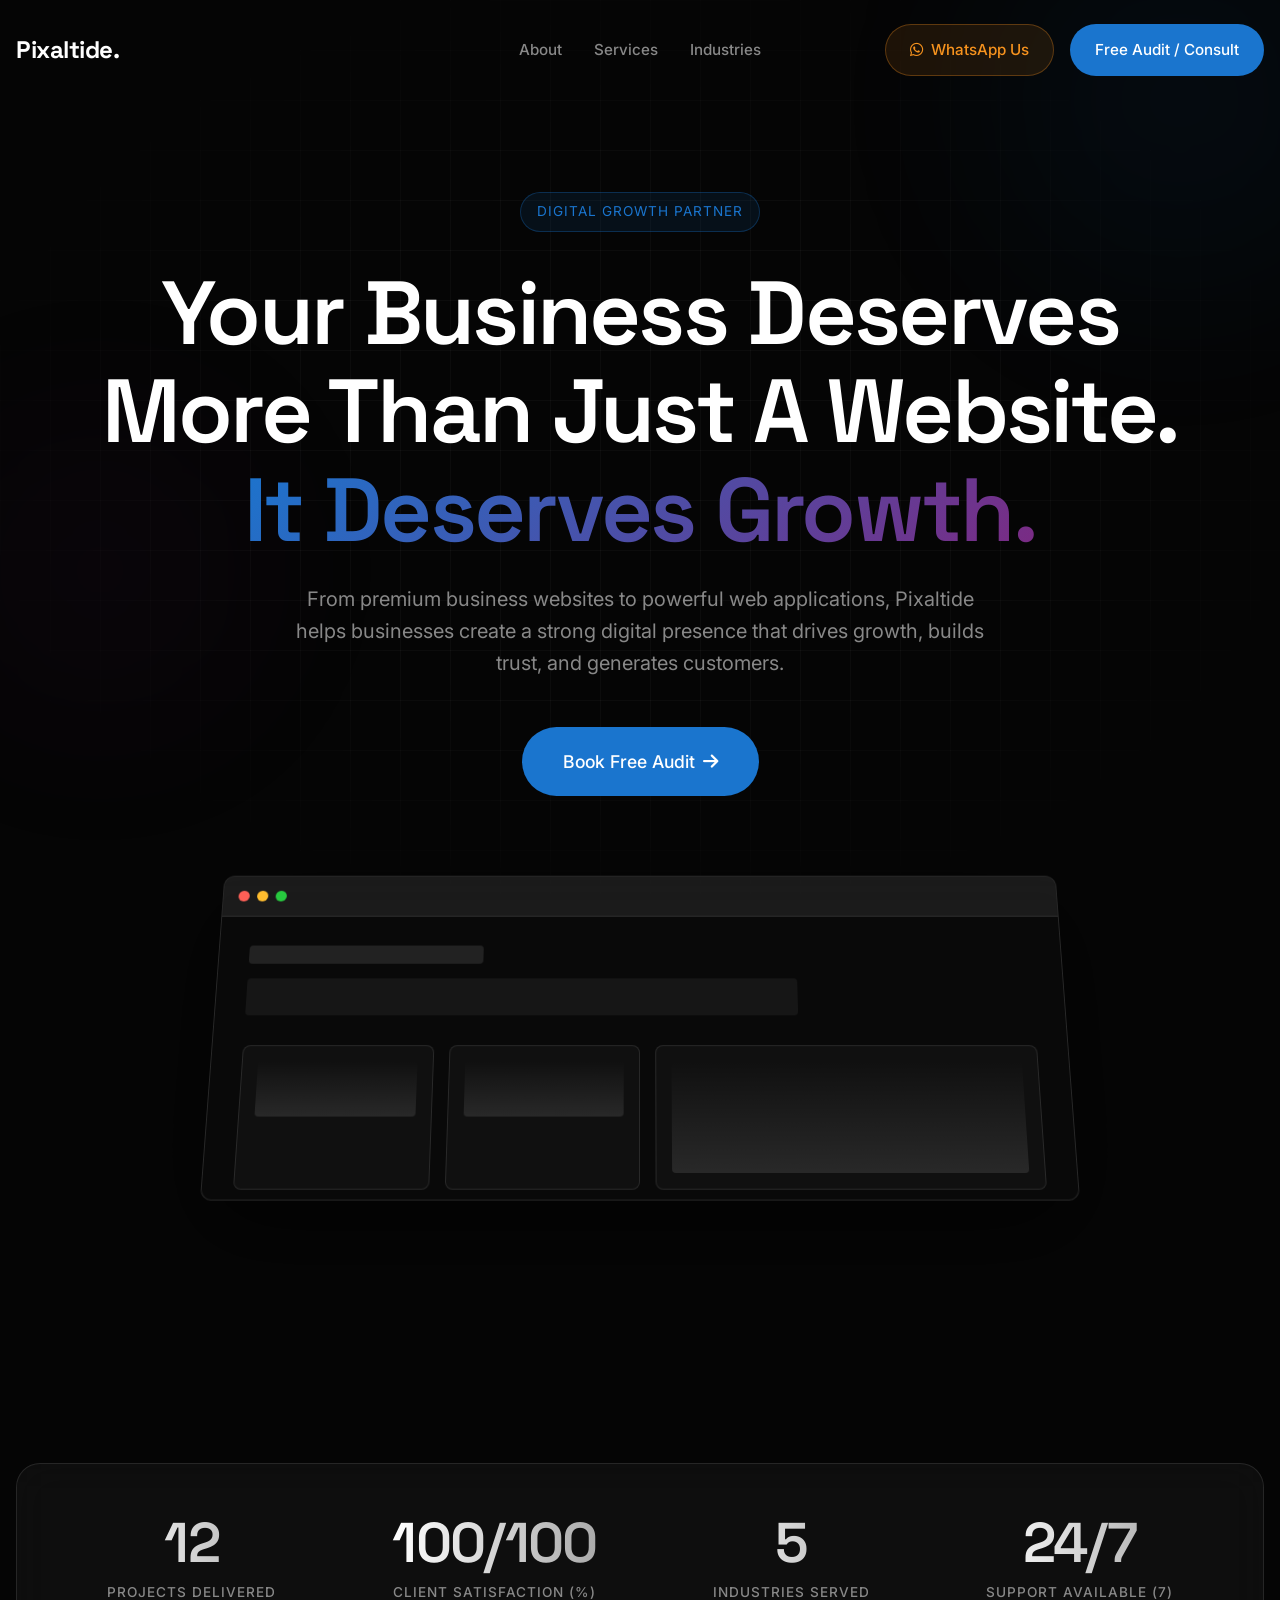
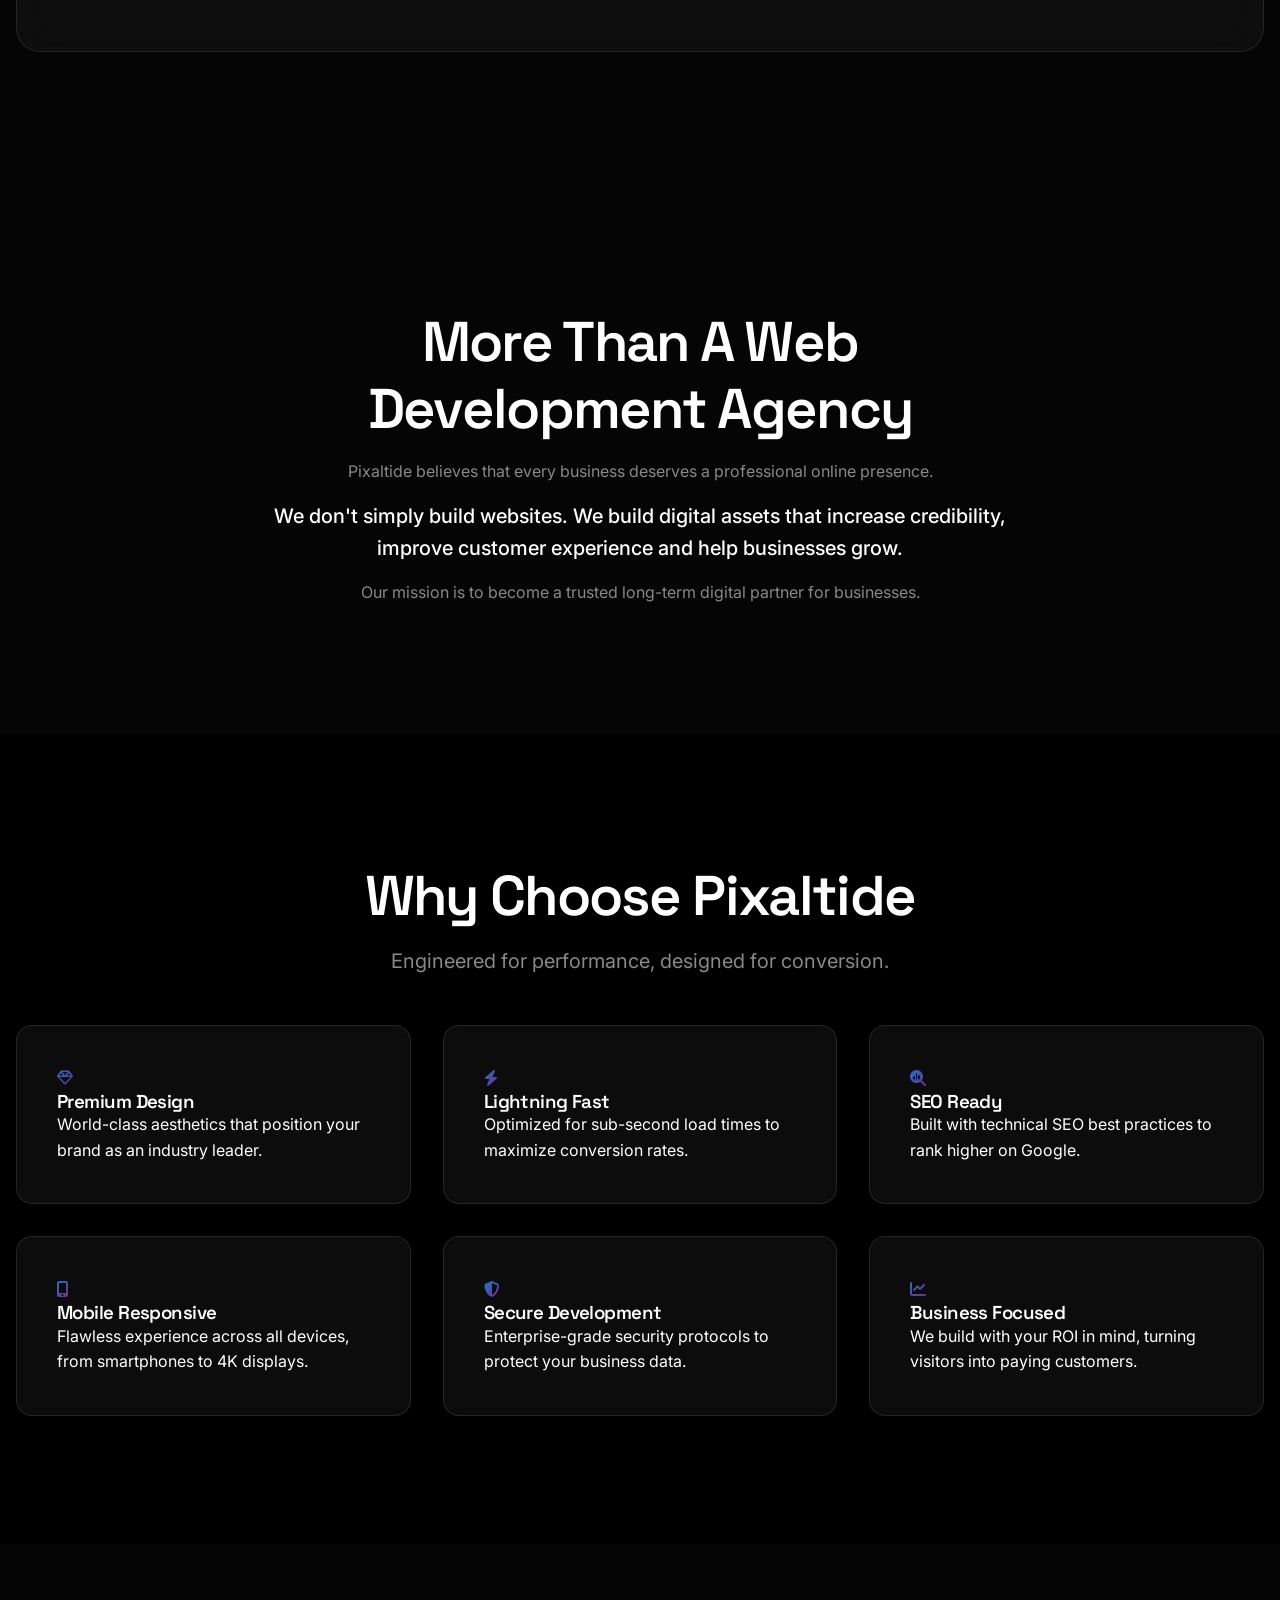
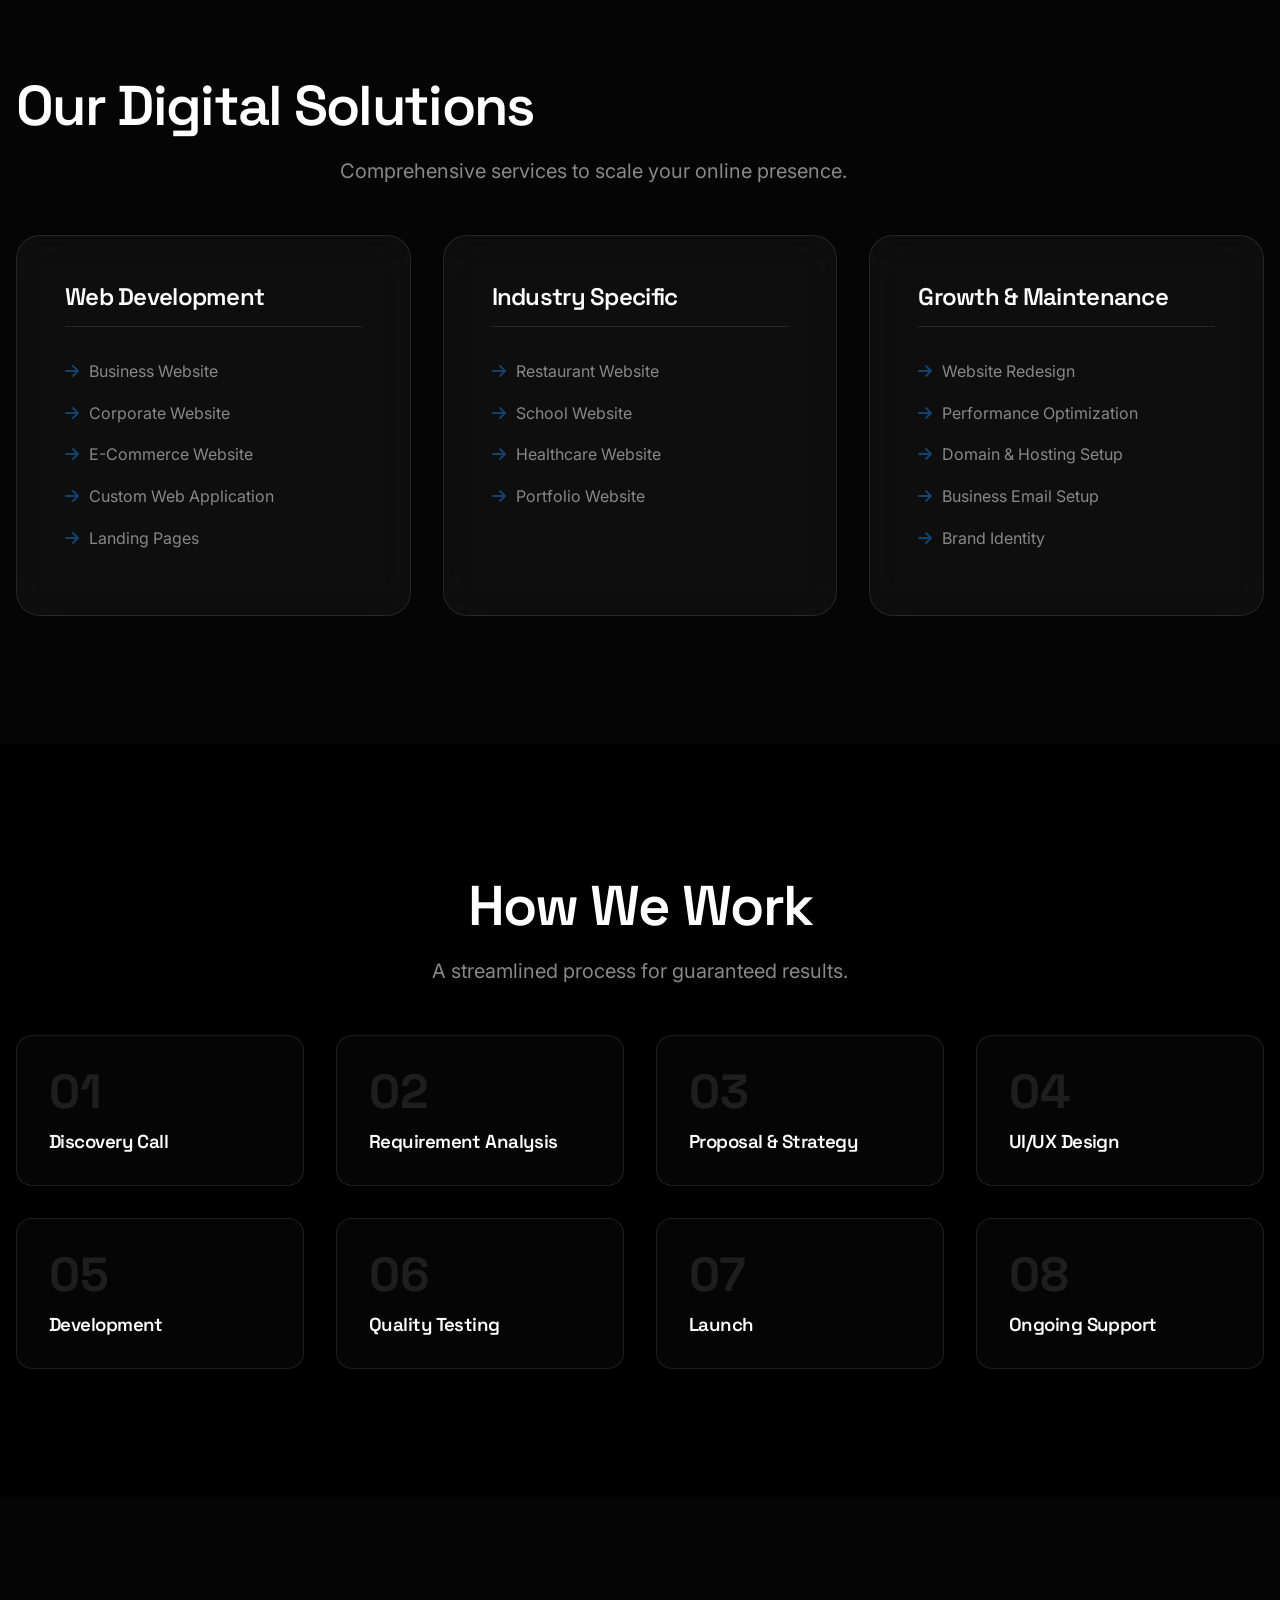
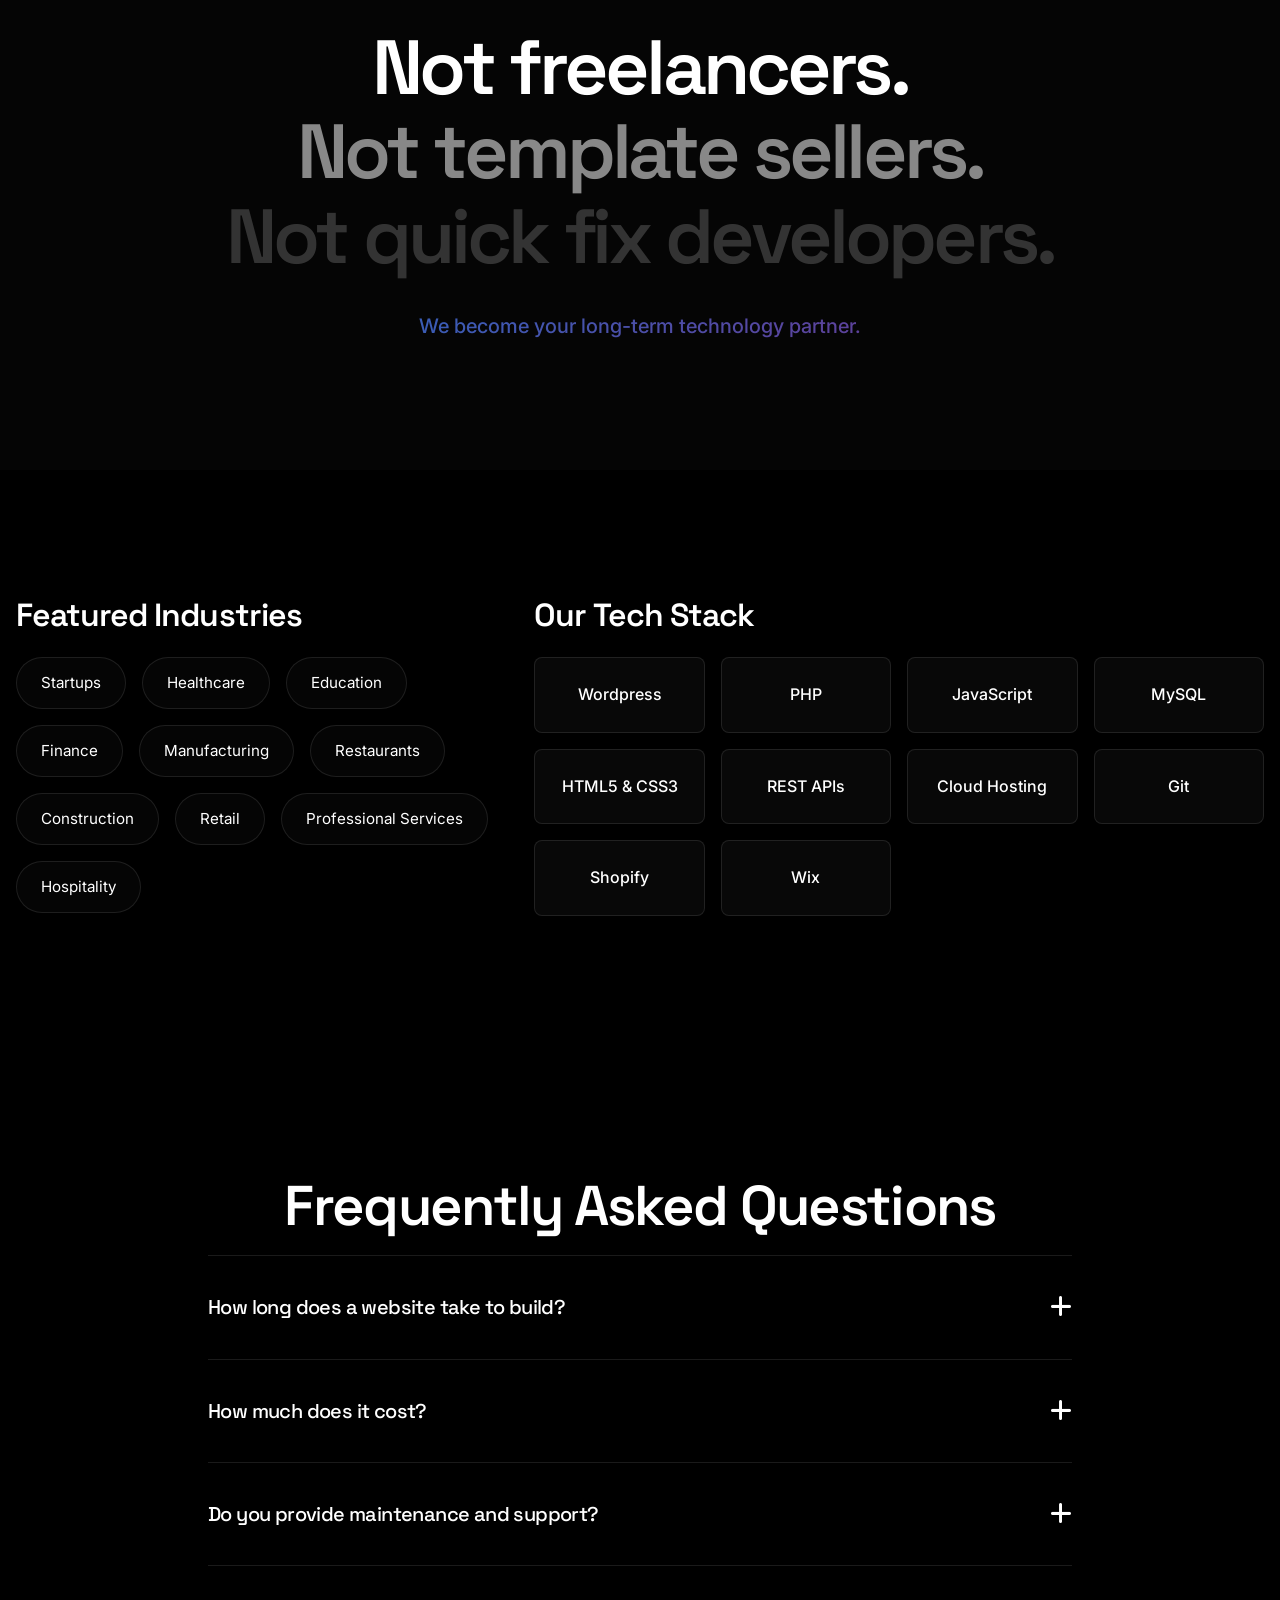
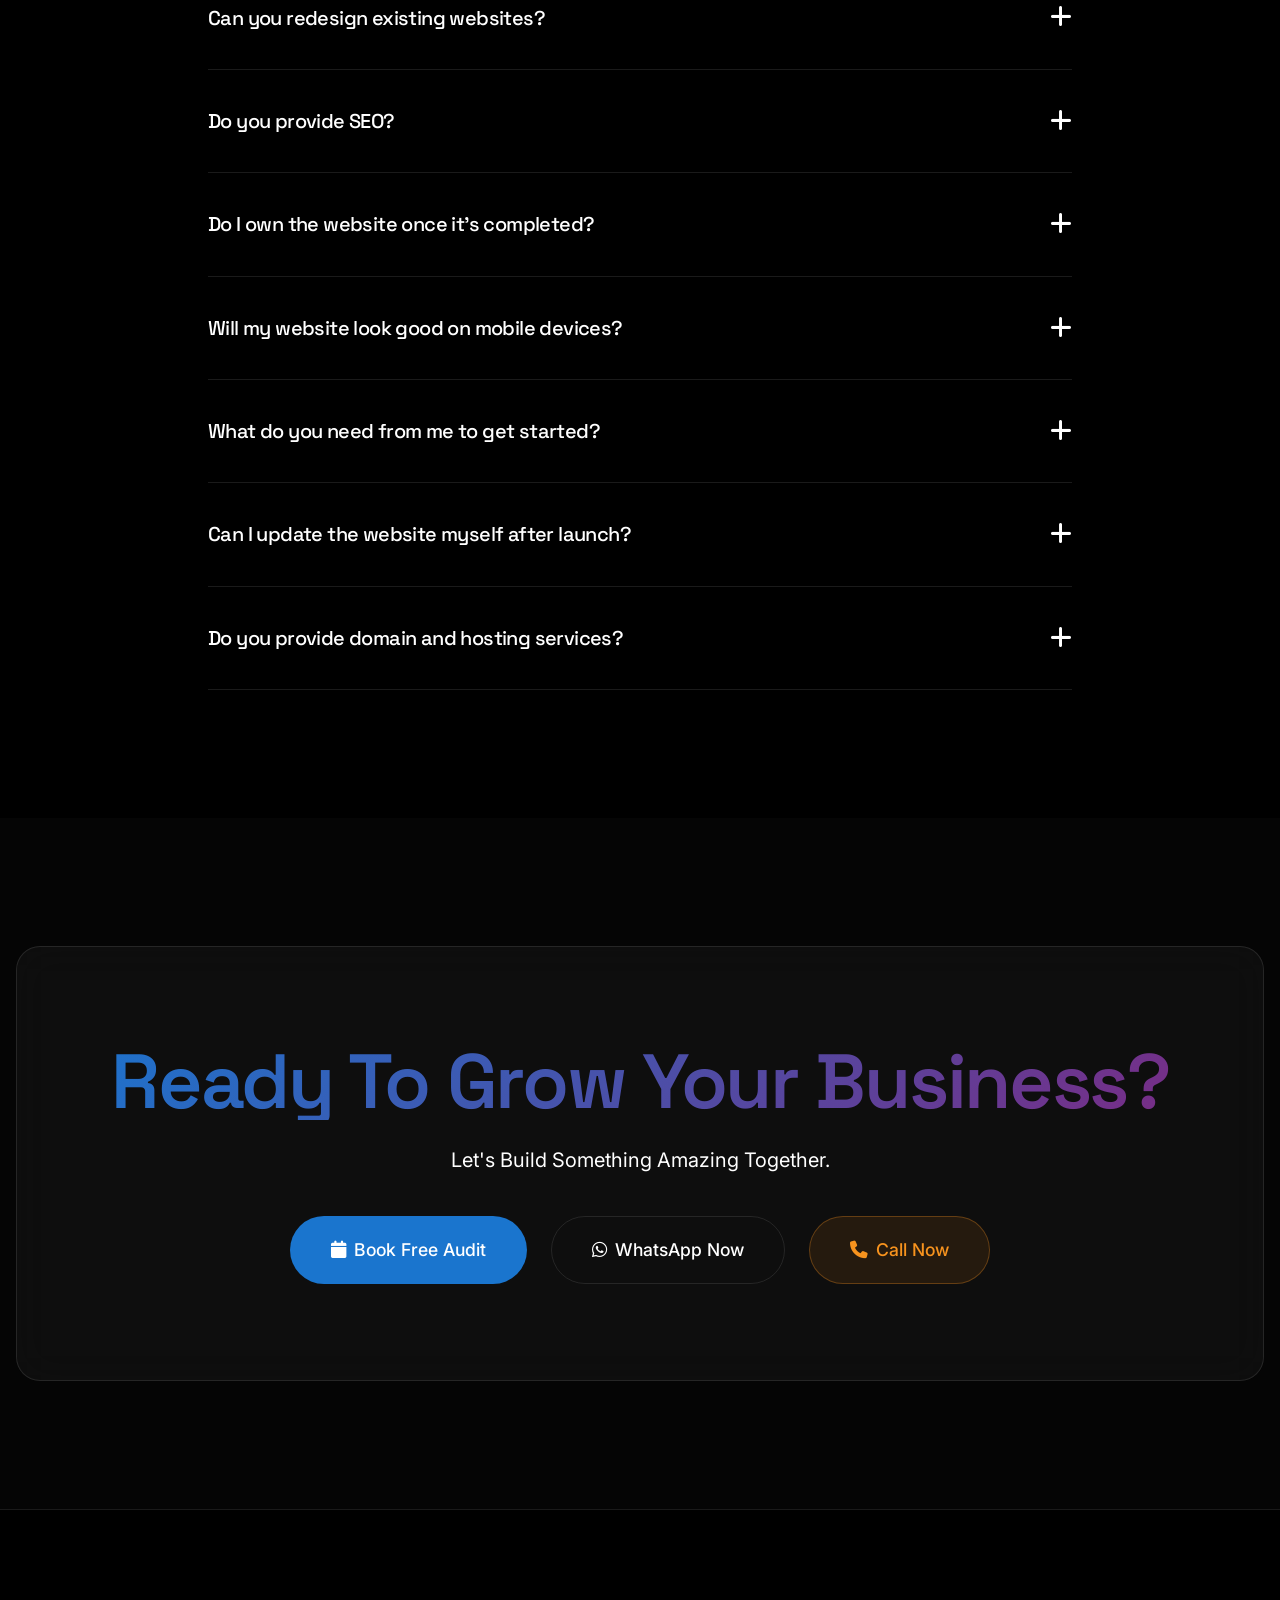
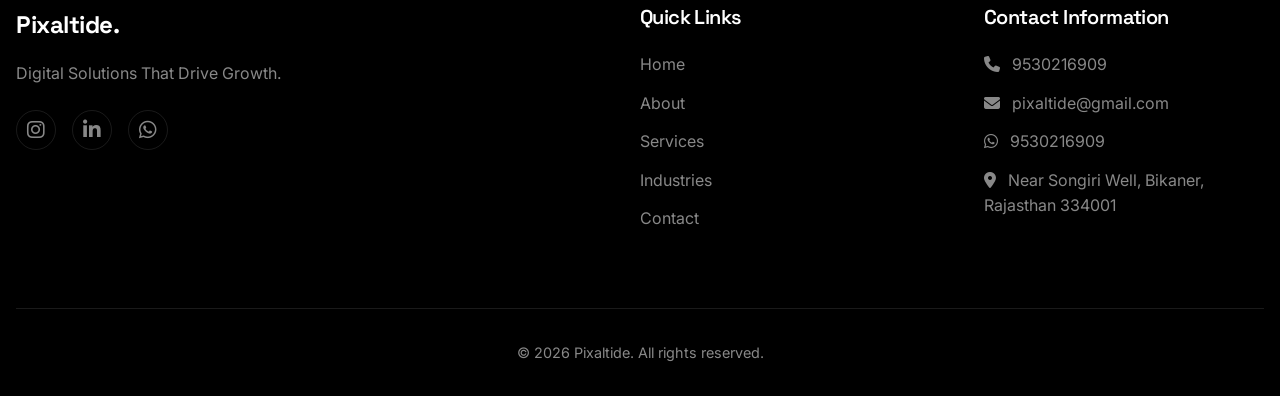
==== commit 1e868947: "add anyletics" ====
--- a/index.html
+++ b/index.html
@@ -26,8 +26,7 @@
   <meta property="og:title" content="Pixaltide | Premium Digital Growth Partner">
   <meta property="og:description"
     content="Build. Grow. Scale. We build premium websites and digital experiences that help businesses grow faster, build trust and generate more customers.">
-  <meta property="og:image"
-    content="https://images.unsplash.com/photo-1460925895917-afdab827c52f?ixlib=rb-4.0.3&auto=format&fit=crop&w=1200&q=80">
+  <meta property="og:image" content="https://pixaltide.online/pixaltide-logo.jpg">
 
   <!-- Twitter -->
   <meta property="twitter:card" content="summary_large_image">
@@ -35,8 +34,7 @@
   <meta property="twitter:title" content="Pixaltide | Premium Digital Growth Partner">
   <meta property="twitter:description"
     content="Build. Grow. Scale. We build premium websites and digital experiences that help businesses grow faster, build trust and generate more customers.">
-  <meta property="twitter:image"
-    content="https://images.unsplash.com/photo-1460925895917-afdab827c52f?ixlib=rb-4.0.3&auto=format&fit=crop&w=1200&q=80">
+  <meta property="twitter:image" content="https://pixaltide.online/pixaltide-logo.jpg">
 
   <!-- Preconnect to CDNs -->
   <link rel="preconnect" href="https://fonts.googleapis.com">
@@ -57,13 +55,14 @@
 
   <link rel="stylesheet" href="./src/style.css">
 
+
   <!-- Local SEO Schema Markup -->
   <script type="application/ld+json">
   {
     "@context": "https://schema.org",
     "@type": "ProfessionalService",
     "name": "Pixaltide",
-    "image": "https://images.unsplash.com/photo-1460925895917-afdab827c52f?ixlib=rb-4.0.3&auto=format&fit=crop&w=1200&q=80",
+    "image": "https://pixaltide.online/pixaltide-logo.jpg",
     "url": "https://pixaltide.online",
     "telephone": "+919530216909",
     "email": "pixaltide@gmail.com",
@@ -92,9 +91,34 @@
   }
   </script>
 
+  <!-- Google Tag Manager -->
+  <script>(function (w, d, s, l, i) {
+      w[l] = w[l] || []; w[l].push({
+        'gtm.start':
+          new Date().getTime(), event: 'gtm.js'
+      }); var f = d.getElementsByTagName(s)[0],
+        j = d.createElement(s), dl = l != 'dataLayer' ? '&l=' + l : ''; j.async = true; j.src =
+          'https://www.googletagmanager.com/gtm.js?id=' + i + dl; f.parentNode.insertBefore(j, f);
+    })(window, document, 'script', 'dataLayer', 'GTM-MZ7JV3G6');</script>
+  <!-- End Google Tag Manager -->
+
+  <!-- Google tag (gtag.js) -->
+  <script async src="https://www.googletagmanager.com/gtag/js?id=G-P08R722MZ7"></script>
+  <script>
+    window.dataLayer = window.dataLayer || [];
+    function gtag() { dataLayer.push(arguments); }
+    gtag('js', new Date());
+
+    gtag('config', 'G-P08R722MZ7');
+  </script>
+
 </head>
 
 <body class="dark-theme">
+  <!-- Google Tag Manager (noscript) -->
+  <noscript><iframe src="https://www.googletagmanager.com/ns.html?id=GTM-MZ7JV3G6" height="0" width="0"
+      style="display:none;visibility:hidden"></iframe></noscript>
+  <!-- End Google Tag Manager (noscript) -->
   <!-- Grid Background -->
   <div class="bg-grid"></div>
   <div class="glow-orb orb-1"></div>
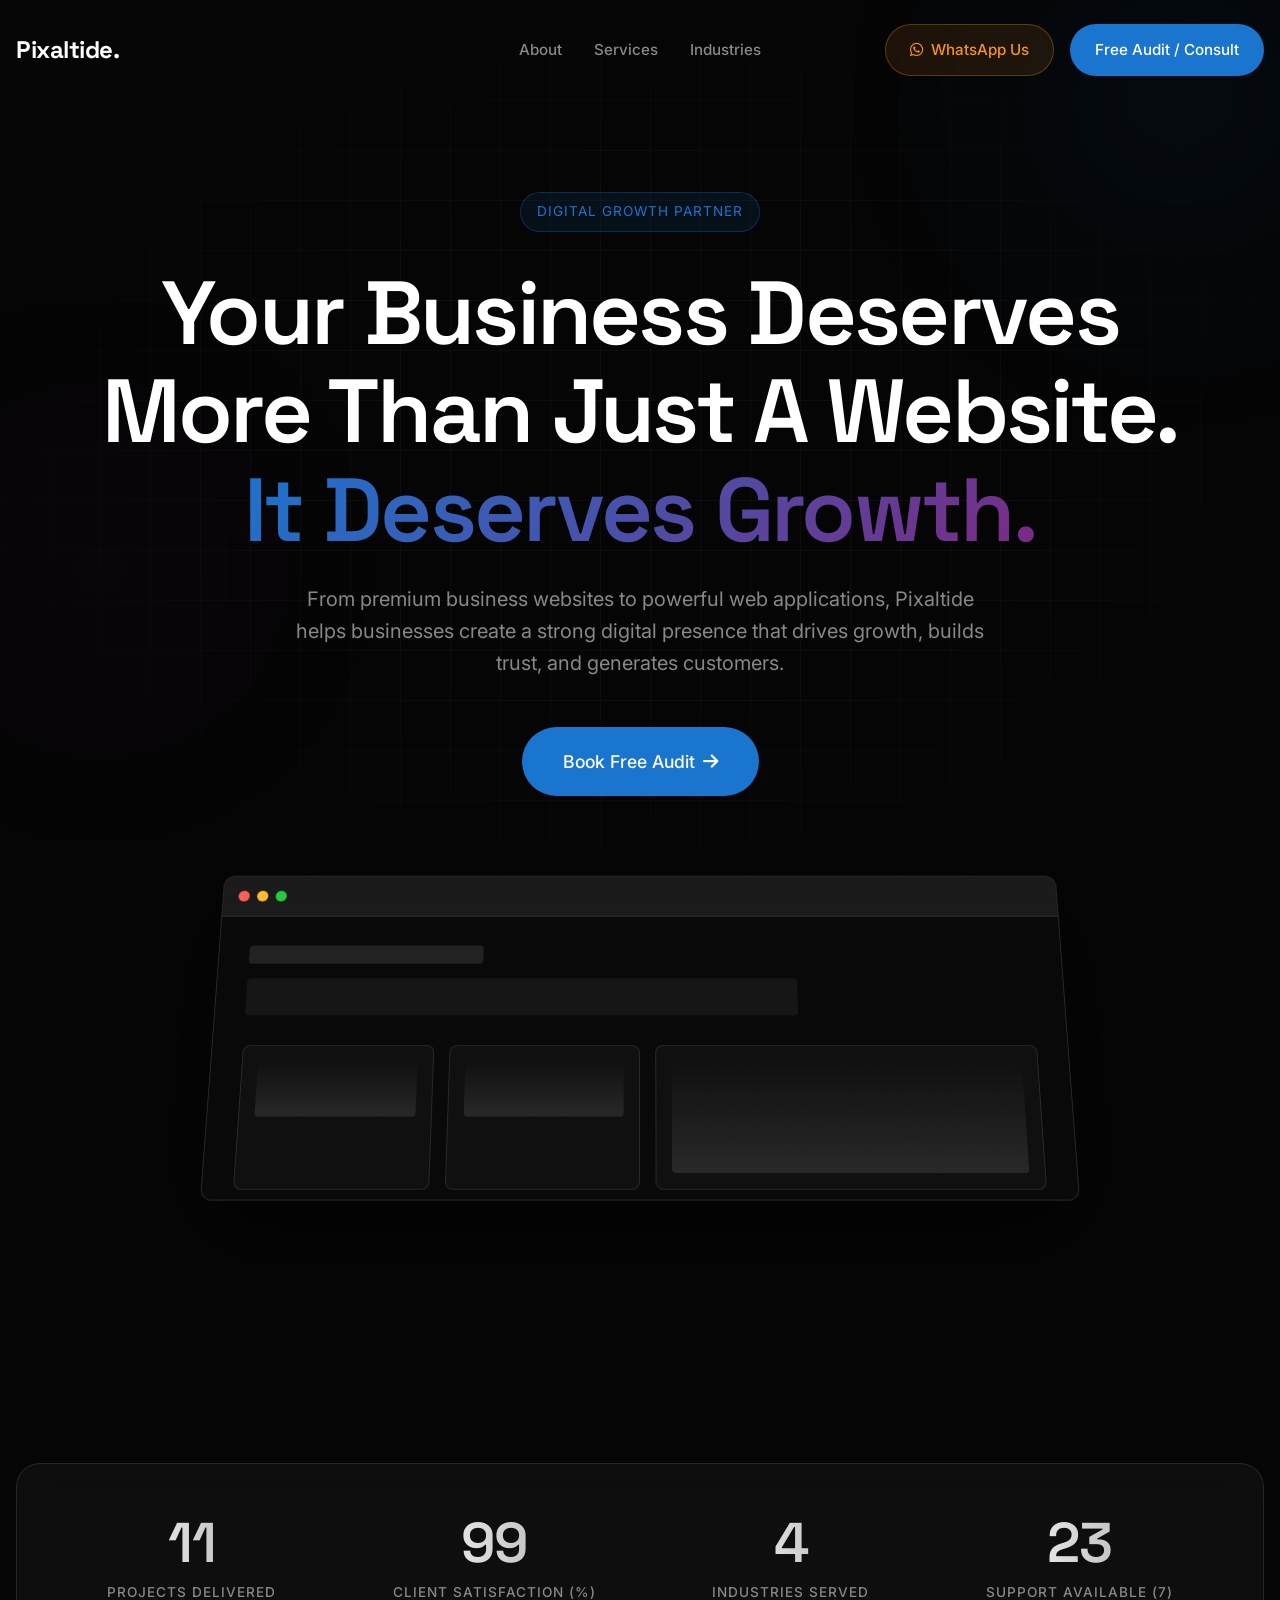
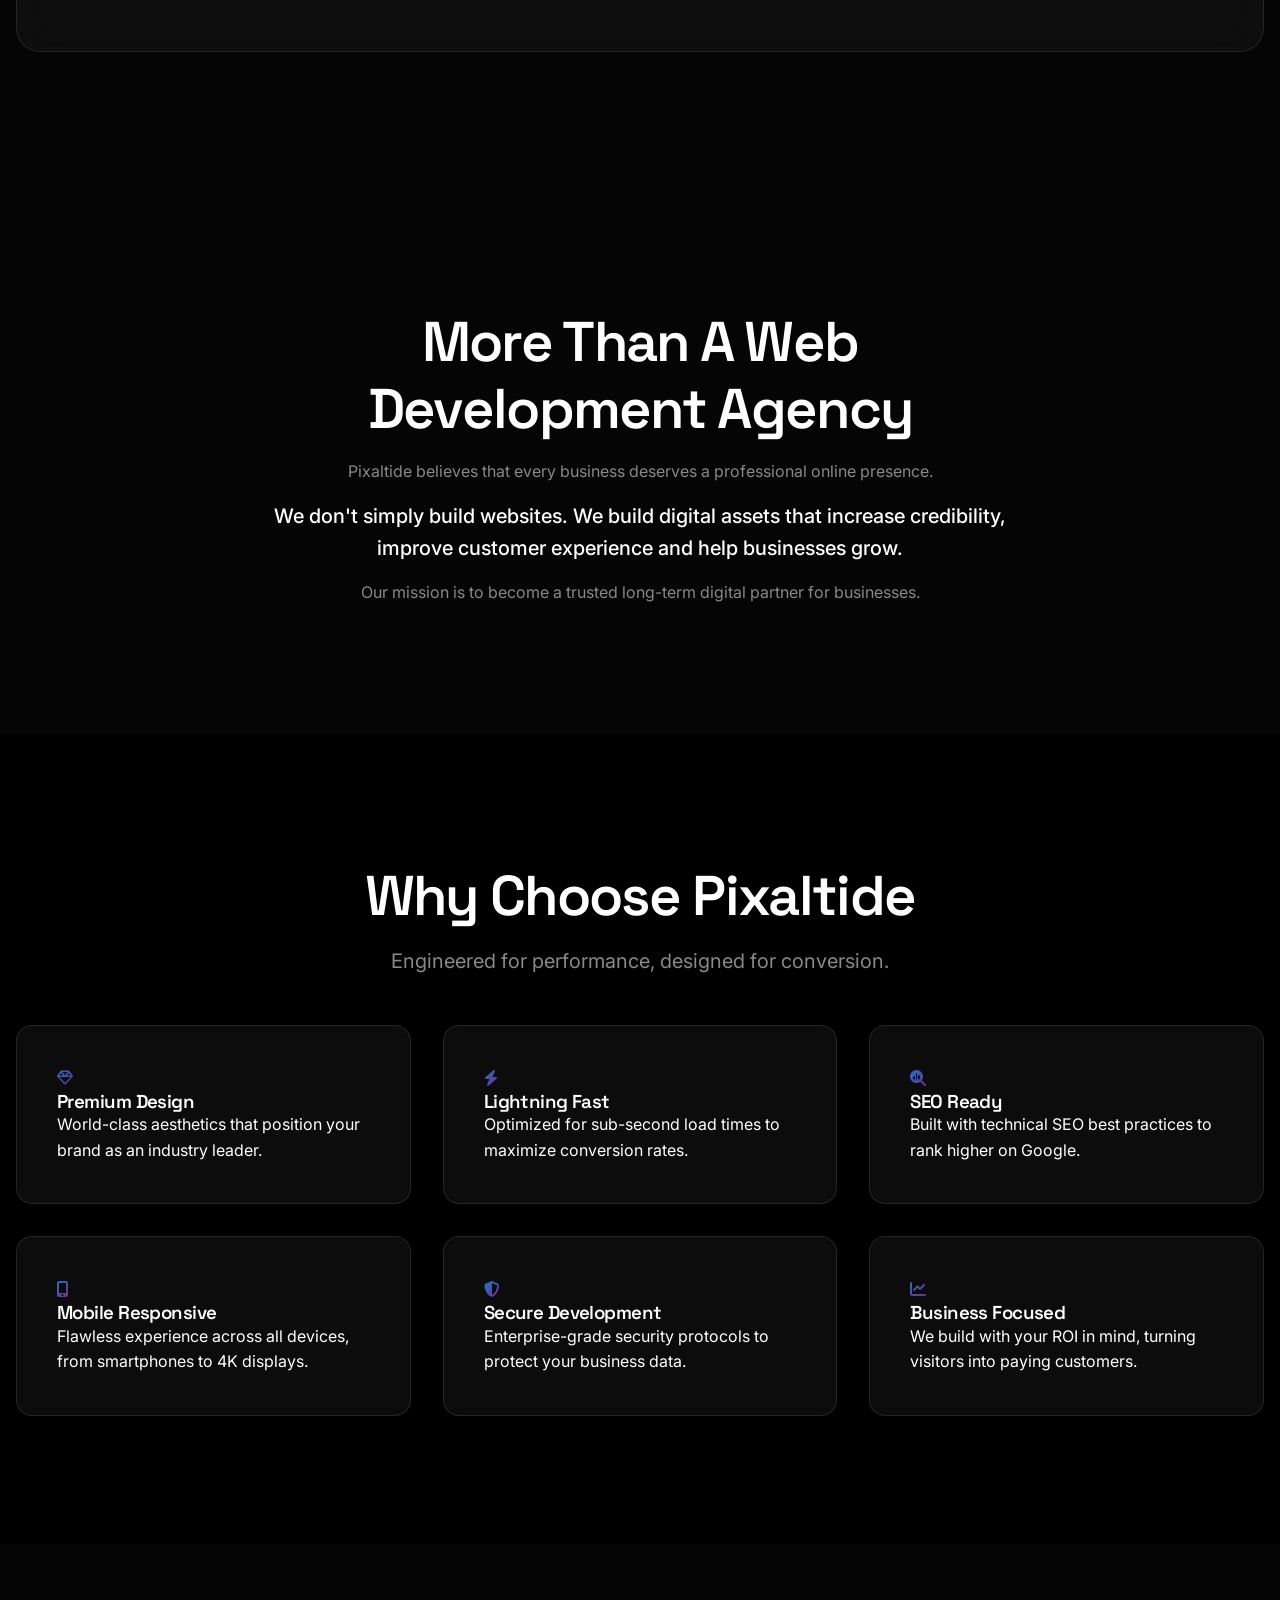
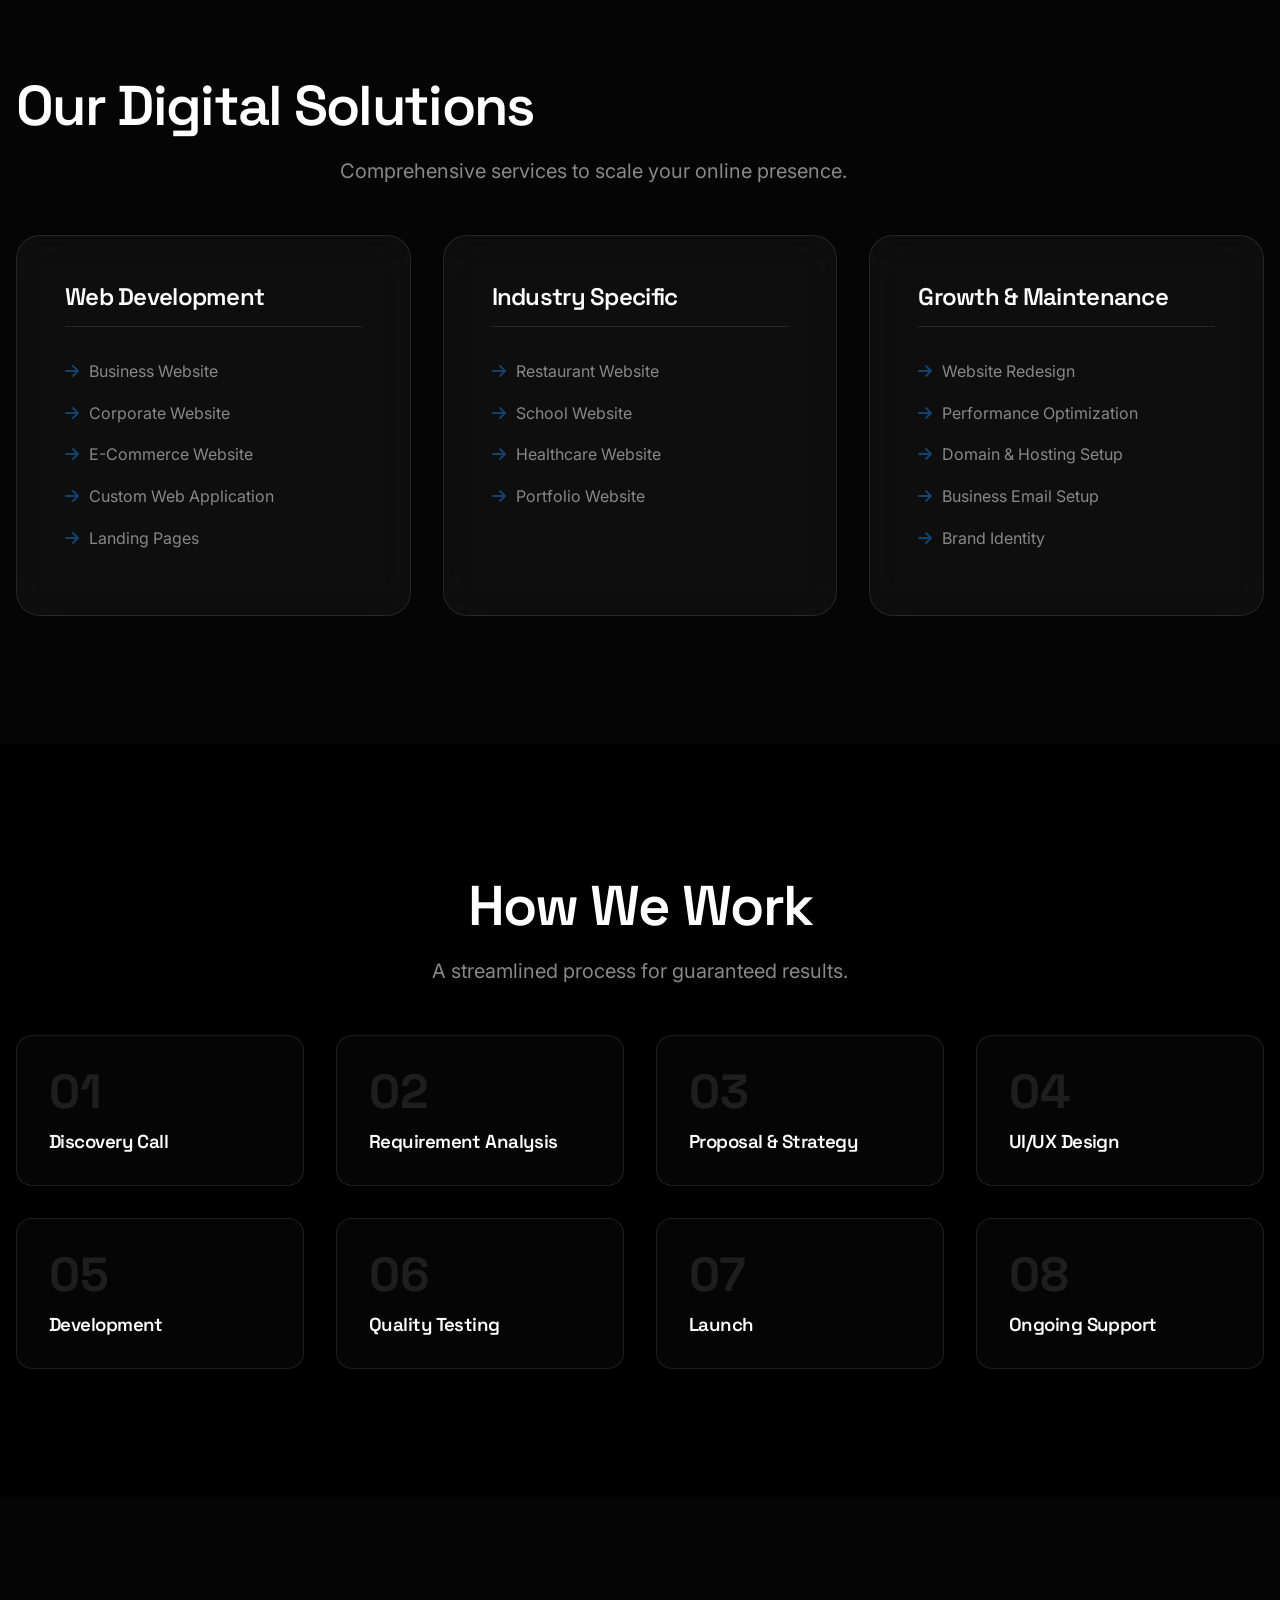
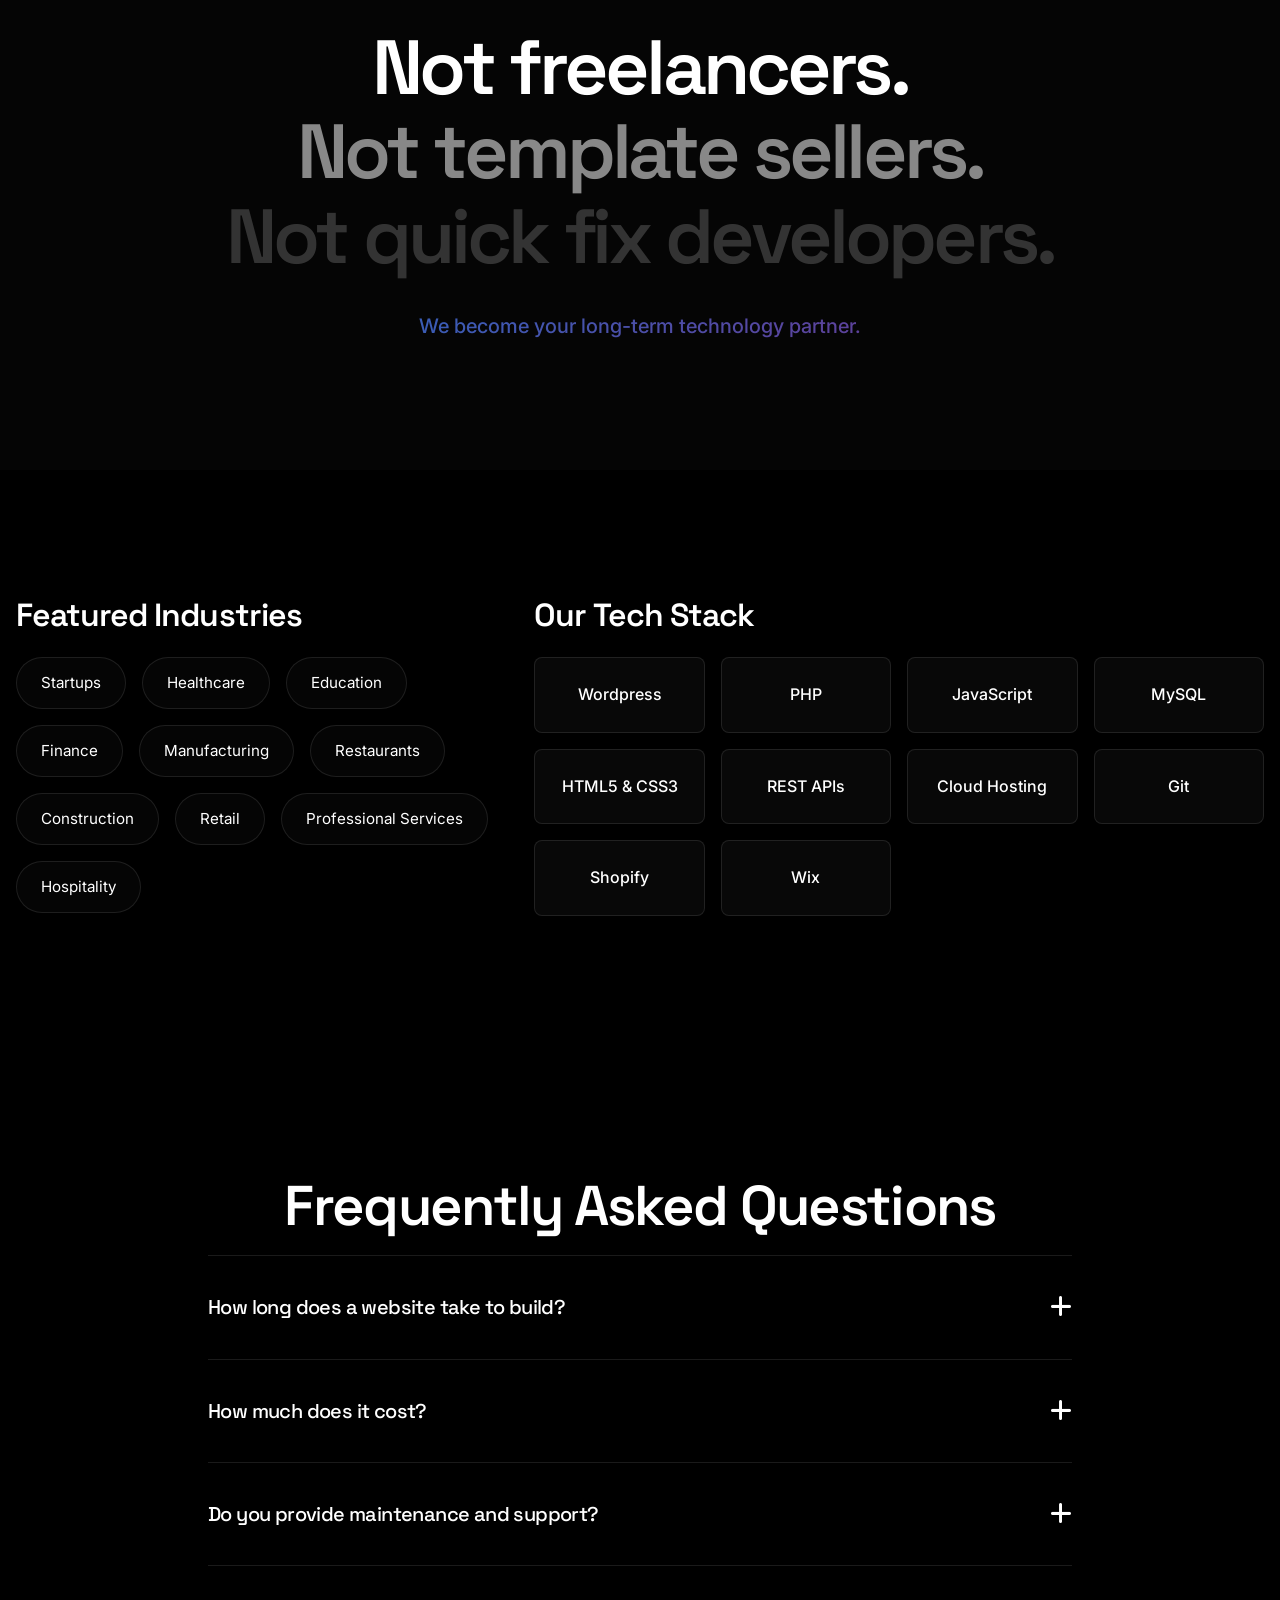
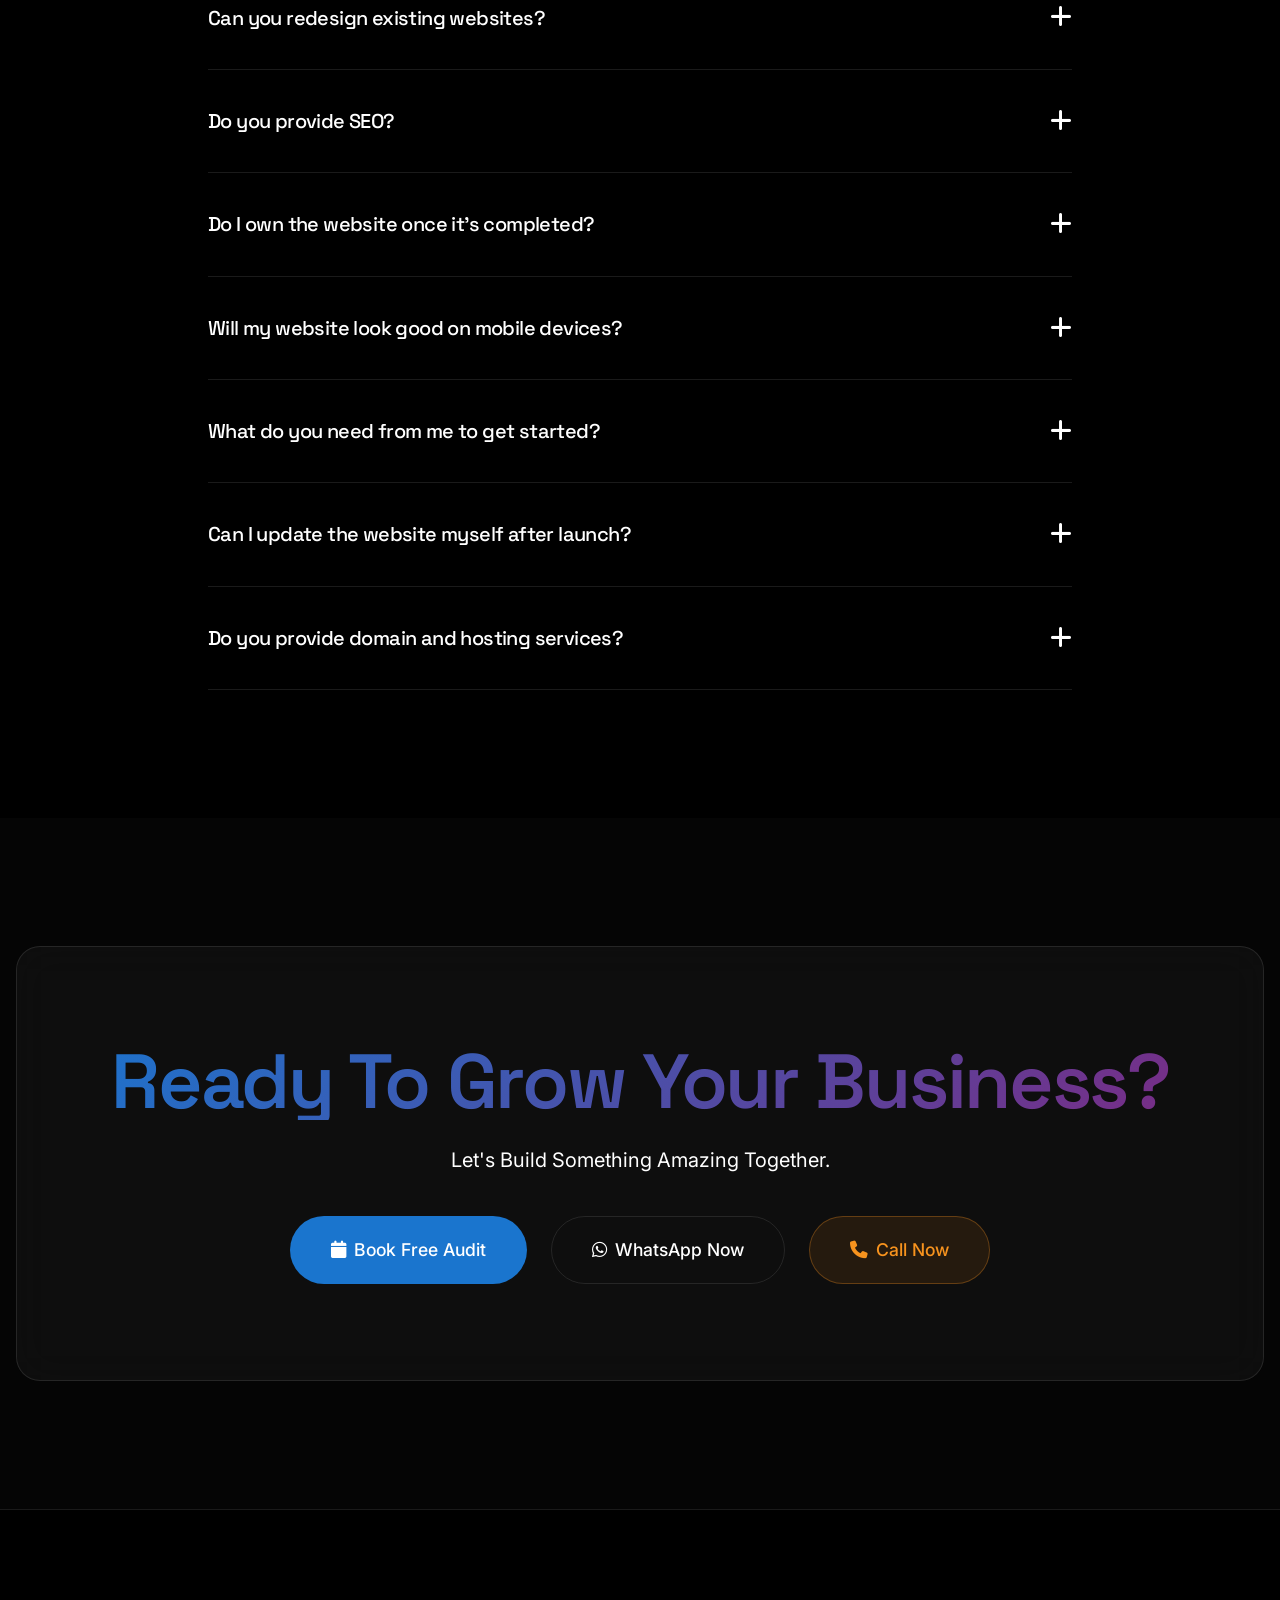
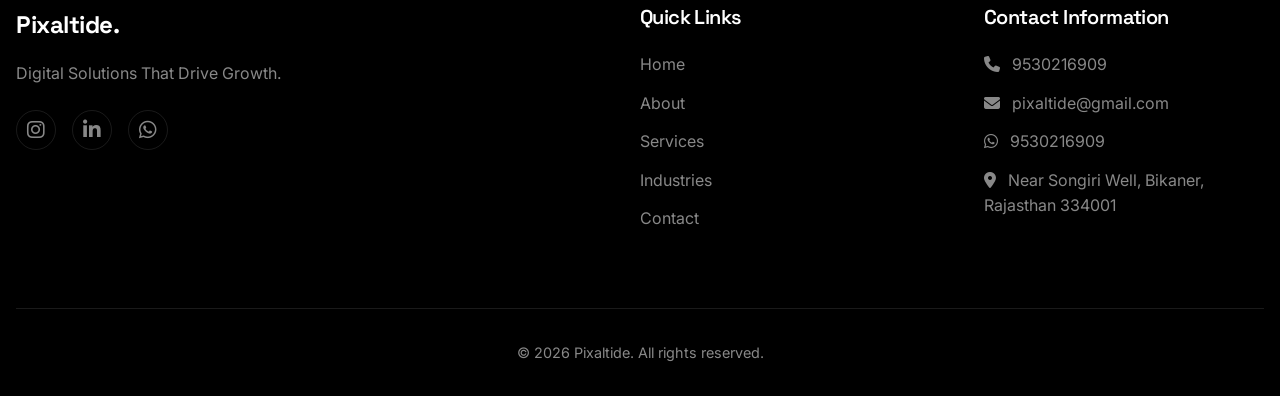
==== commit 15928c9e: "Add MC Code" ====
--- a/index.html
+++ b/index.html
@@ -111,6 +111,13 @@
 
     gtag('config', 'G-P08R722MZ7');
   </script>
+  <script type="text/javascript">
+    (function (c, l, a, r, i, t, y) {
+      c[a] = c[a] || function () { (c[a].q = c[a].q || []).push(arguments) };
+      t = l.createElement(r); t.async = 1; t.src = "https://www.clarity.ms/tag/" + i;
+      y = l.getElementsByTagName(r)[0]; y.parentNode.insertBefore(t, y);
+    })(window, document, "clarity", "script", "xv18dvpa2x");
+  </script>
 
 </head>
 
